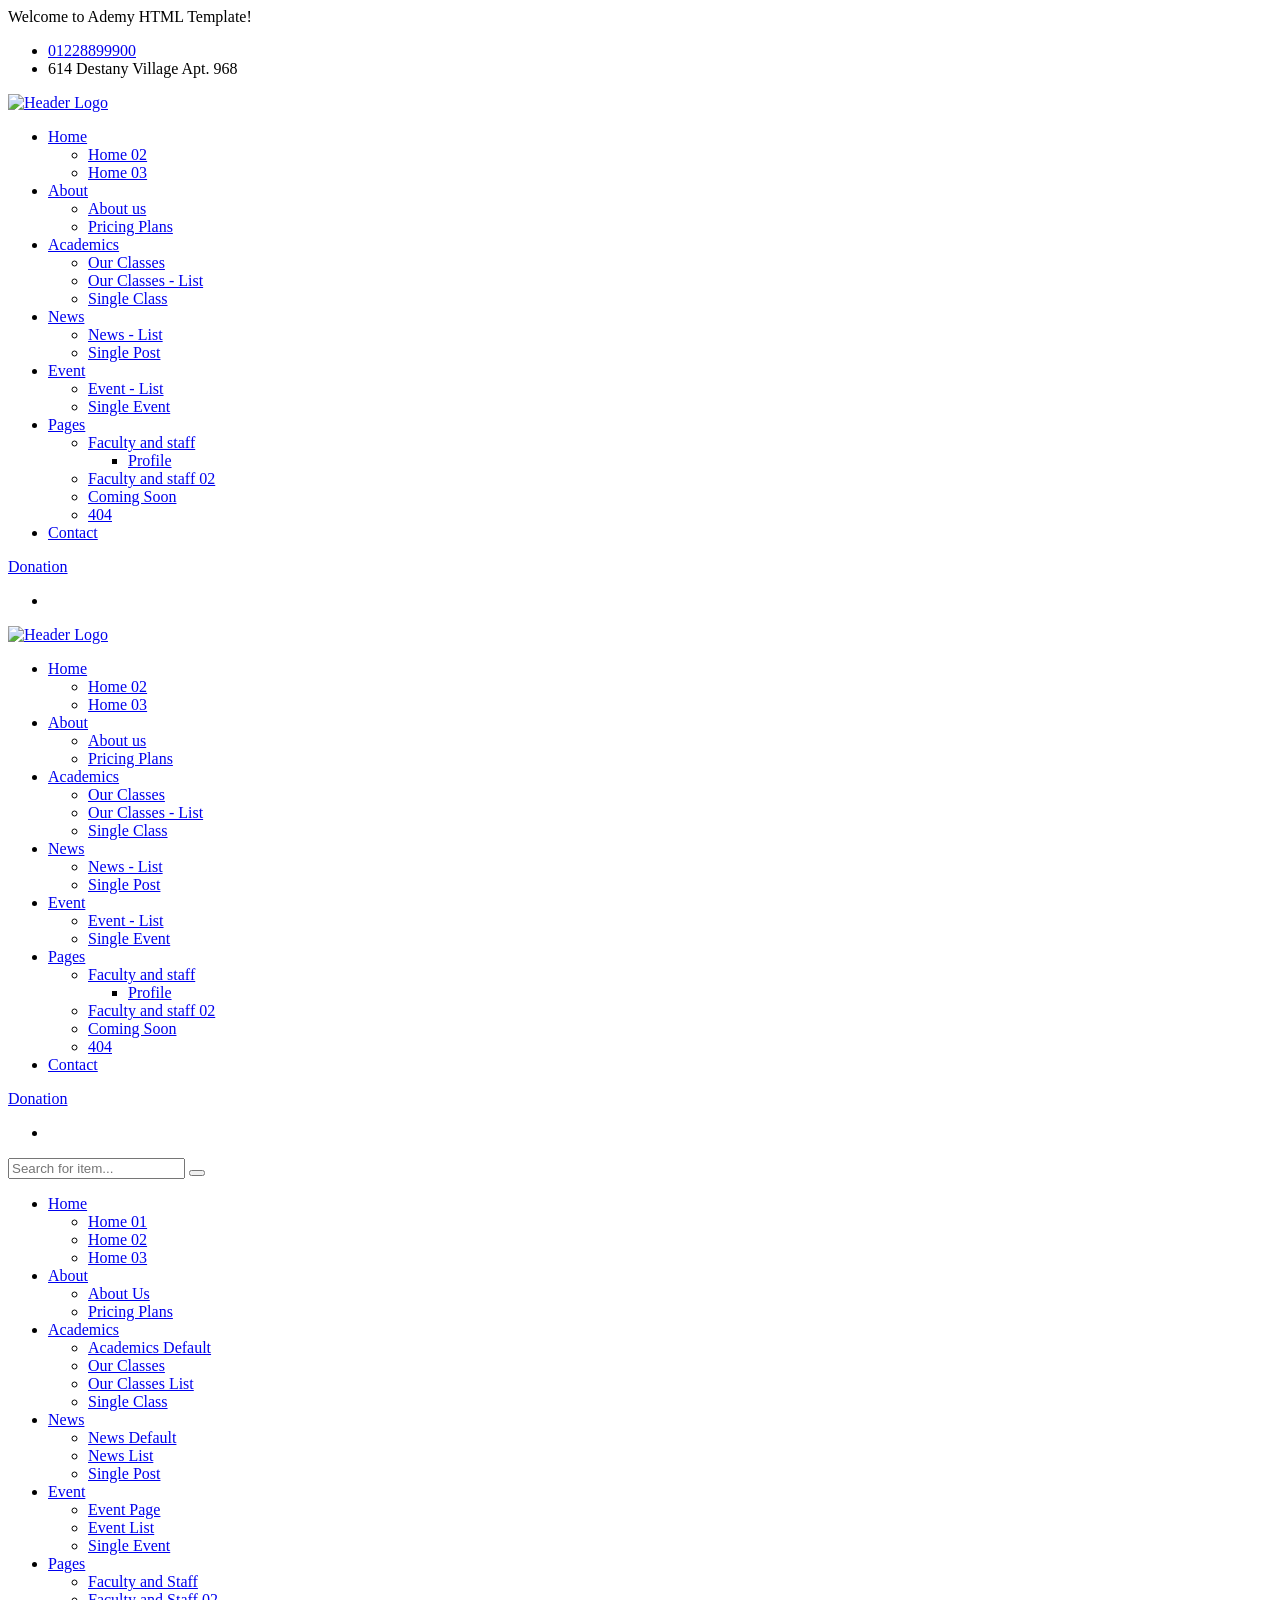
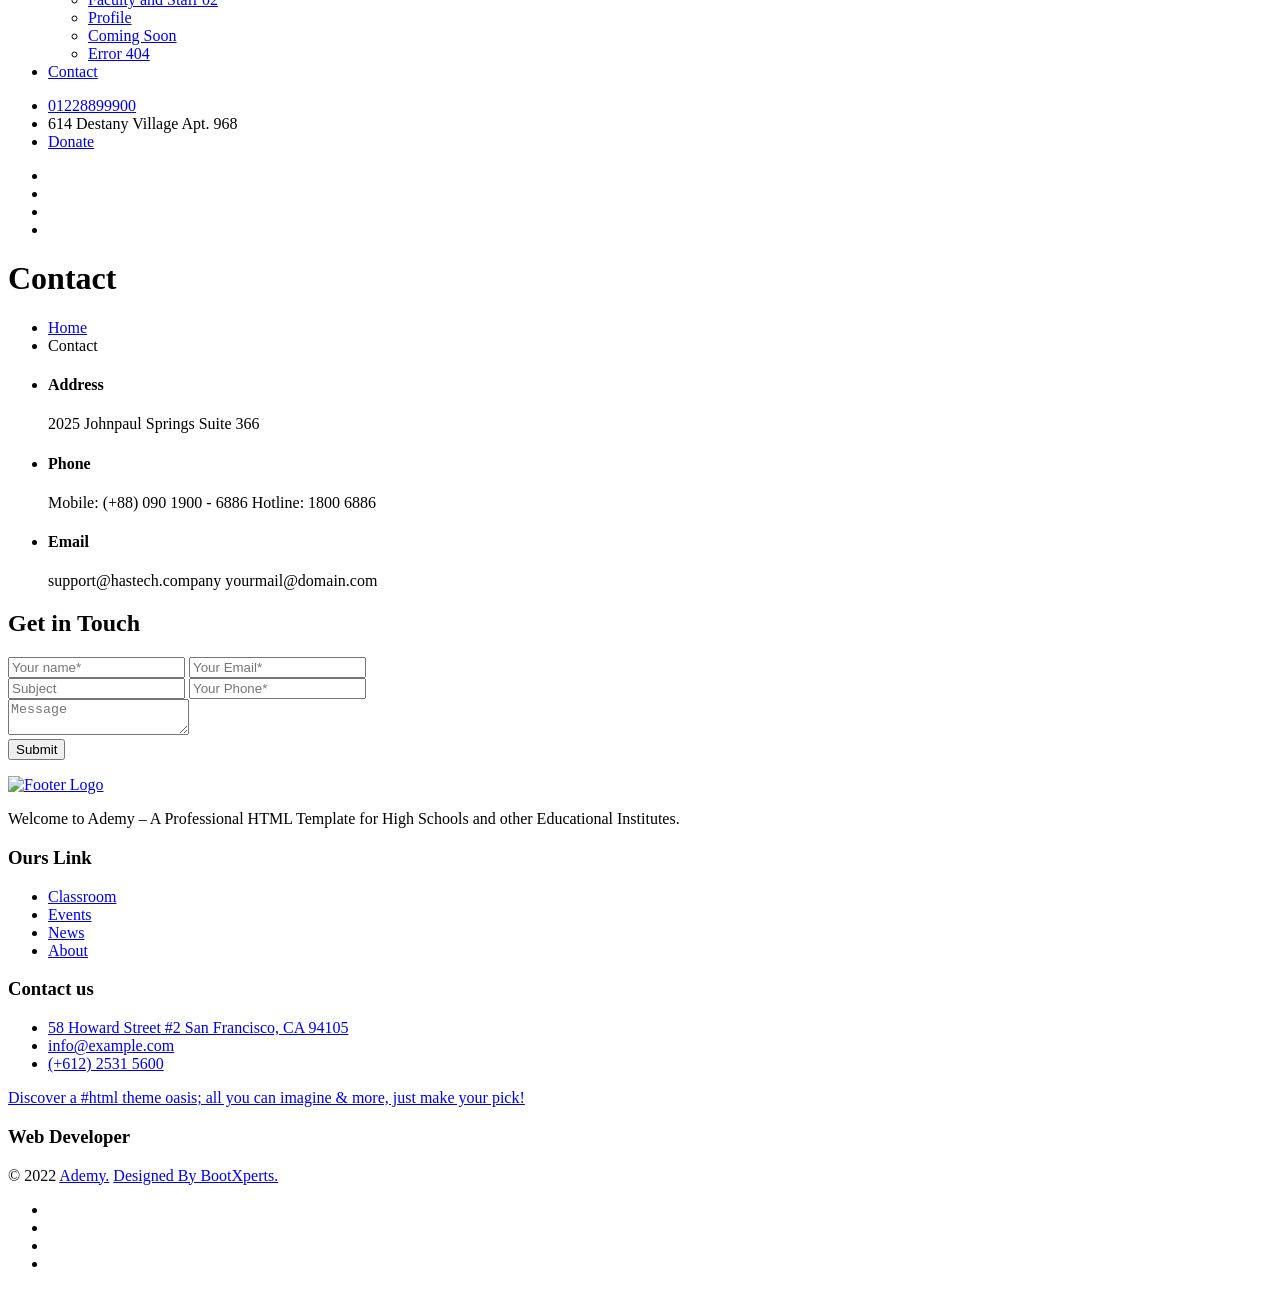
==== contact.html @ 4ee110e7 "Add files via upload" ====
<!doctype html>
<html class="no-js" lang="en">


<head>
    <meta charset="utf-8">
    <meta http-equiv="x-ua-compatible" content="ie=edge">
    <title>Contact Us - Ademy</title>
    <meta name="robots" content="noindex, follow" />
    <meta name="description" content="">
    <meta name="viewport" content="width=device-width, initial-scale=1, shrink-to-fit=no">
    <!-- Favicon -->
    <link rel="shortcut icon" type="image/x-icon" href="assets/images/favicon.png">

    <!-- CSS
	============================================ -->

    <!-- Bootstrap CSS -->
    <link rel="stylesheet" href="assets/css/bootstrap.min.css">
    <!-- Ionicons -->
    <link rel="stylesheet" href="assets/css/ion-fonts.css">
    <!-- Themify Icon -->
    <link rel="stylesheet" href="assets/css/themify-icons.css">
    <!-- Slick CSS -->
    <link rel="stylesheet" href="assets/css/slick.min.css">
    <!-- Animation -->
    <link rel="stylesheet" href="assets/css/animate.min.css">
    <!-- jQuery Ui -->
    <link rel="stylesheet" href="assets/css/jquery-ui.min.css">
    <!-- Nice Select -->
    <link rel="stylesheet" href="assets/css/nice-select.min.css">
    <!-- Animated Headlines -->
    <link rel="stylesheet" href="assets/css/animated-headlines.css">
    <!-- Magnific Popup -->
    <link rel="stylesheet" href="assets/css/magnific-popup.min.css">
    <!-- datetimepicker -->
    <link rel="stylesheet" href="assets/css/jquery.datetimepicker.min.css">

    <!-- Main Style CSS -->
    <link rel="stylesheet" href="assets/css/style.css">

</head>

<body class="template-color-1">

    <div class="main-wrapper">

        <!-- Begin Main Header Area Three -->
        <header class="main-header_area-3">
            <div class="header-top_area bg-denim_color d-none d-lg-block">
                <div class="container-fluid">
                    <div class="row align-items-center">
                        <div class="col-lg-4">
                            <div class="ht-left">
                                <span class="ht-intro font-italic">Welcome to Ademy HTML Template!</span>
                            </div>
                        </div>
                        <div class="col-lg-8">
                            <div class="ht-right without-donate">
                                <ul>
                                    <li class="contuct-number">
                                        <i class="ion-ios-telephone me-1"></i>
                                        <a href="tel://+01228899900">01228899900</a>
                                    </li>
                                    <li class="address">
                                        <i class="ion-ios-location me-1"></i>
                                        <span>614 Destany Village Apt. 968</span>
                                    </li>
                                </ul>
                            </div>
                        </div>
                    </div>
                </div>
            </div>
            <div class="main-header">
                <div class="container-fluid">
                    <div class="row">
                        <div class="col-lg-12">
                            <div class="main-header_nav row align-items-center">
                                <div class="col-xl-3 col-lg-2 col-6">
                                    <div class="header-logo">
                                        <a href="index.html">
                                            <img class="img-full" src="assets/images/logo/1.png" alt="Header Logo">
                                        </a>
                                    </div>
                                </div>
                                <div class="col-xl-6 col-lg-8 position-static d-none d-lg-block">
                                    <div class="main-menu_area">
                                        <nav class="main-nav d-flex justify-content-center">
                                            <ul>
                                                <li><a href="index.html">Home</a>
                                                    <ul class="ademy-dropdown">
                                                        <li>
                                                            <a href="index-2.html">
                                                                <i class="ion-chevron-right"></i>
                                                                Home 02
                                                            </a>
                                                        </li>
                                                        <li>
                                                            <a href="index-3.html">
                                                                <i class="ion-chevron-right"></i>
                                                                Home 03
                                                            </a>
                                                        </li>
                                                    </ul>
                                                </li>
                                                <li><a href="about-us.html">About</a>
                                                    <ul class="ademy-dropdown">
                                                        <li>
                                                            <a href="about-us.html">
                                                                <i class="ion-chevron-right"></i>
                                                                About us
                                                            </a>
                                                        </li>
                                                        <li>
                                                            <a href="pricing-plans.html">
                                                                <i class="ion-chevron-right"></i>
                                                                Pricing Plans
                                                            </a>
                                                        </li>
                                                    </ul>
                                                </li>
                                                <li><a href="academics.html">Academics</a>
                                                    <ul class="ademy-dropdown">
                                                        <li>
                                                            <a href="our-classes.html">
                                                                <i class="ion-chevron-right"></i>
                                                                Our Classes
                                                            </a>
                                                        </li>
                                                        <li>
                                                            <a href="our-classes-list.html">
                                                                <i class="ion-chevron-right"></i>
                                                                Our Classes - List
                                                            </a>
                                                        </li>
                                                        <li>
                                                            <a href="single-class.html">
                                                                <i class="ion-chevron-right"></i>
                                                                Single Class
                                                            </a>
                                                        </li>
                                                    </ul>
                                                </li>
                                                <li><a href="news.html">News</a>
                                                    <ul class="ademy-dropdown">
                                                        <li>
                                                            <a href="news-list.html">
                                                                <i class="ion-chevron-right"></i>
                                                                News - List
                                                            </a>
                                                        </li>
                                                        <li>
                                                            <a href="single-post.html">
                                                                <i class="ion-chevron-right"></i>
                                                                Single Post
                                                            </a>
                                                        </li>
                                                    </ul>
                                                </li>
                                                <li><a href="event-page.html">Event</a>
                                                    <ul class="ademy-dropdown">
                                                        <li>
                                                            <a href="event-list.html">
                                                                <i class="ion-chevron-right"></i>
                                                                Event - List
                                                            </a>
                                                        </li>
                                                        <li>
                                                            <a href="single-event.html">
                                                                <i class="ion-chevron-right"></i>
                                                                Single Event
                                                            </a>
                                                        </li>
                                                    </ul>
                                                </li>
                                                <li><a href="javascript:void(0)">Pages</a>
                                                    <ul class="ademy-dropdown">
                                                        <li class="submenu-holder">
                                                            <a href="faculty-and-staff.html">
                                                                <i class="ion-chevron-right"></i>
                                                                Faculty and staff
                                                                <span class="submenu-indicate ion-chevron-right"></span>
                                                            </a>
                                                            <ul class="ademy-dropdown ademy-submenu">
                                                                <li>
                                                                    <a href="profile.html">
                                                                        <i class="ion-chevron-right"></i>
                                                                        Profile
                                                                    </a>
                                                                </li>
                                                            </ul>
                                                        </li>
                                                        <li>
                                                            <a href="faculty-and-staff-2.html">
                                                                <i class="ion-chevron-right"></i>
                                                                Faculty and staff 02
                                                            </a>
                                                        </li>
                                                        <li>
                                                            <a href="coming-soon.html">
                                                                <i class="ion-chevron-right"></i>
                                                                Coming Soon
                                                            </a>
                                                        </li>
                                                        <li>
                                                            <a href="error-404.html">
                                                                <i class="ion-chevron-right"></i>
                                                                404
                                                            </a>
                                                        </li>
                                                    </ul>
                                                </li>
                                                <li><a href="contact.html">Contact</a>
                                                </li>
                                            </ul>
                                        </nav>
                                    </div>
                                </div>
                                <div class="col-xl-3 col-lg-2 d-none d-lg-block">
                                    <div class="header-right_area">
                                        <a href="javascript:void(0)" class="ademy-btn btn-transparent whisper-border with-border_radius text-uppercase">Donation
                                            <i class="ion-android-arrow-forward"></i>
                                        </a>
                                    </div>
                                </div>
                                <div class="col-6 d-block d-lg-none">
                                    <div class="header-right_area with-radius justify-content-end">
                                        <ul>
                                            <li class="mobile-menu_wrap">
                                                <a href="#mobileMenu" class="mobile-menu_btn toolbar-btn">
                                                    <i class="ion-navicon-round"></i>
                                                </a>
                                            </li>
                                        </ul>
                                    </div>
                                </div>
                            </div>
                        </div>
                    </div>
                </div>
            </div>
            <div class="main-header header-sticky">
                <div class="container">
                    <div class="row">
                        <div class="col-lg-12">
                            <div class="main-header_nav row align-items-center">
                                <div class="col-xl-3 col-lg-2 col-6">
                                    <div class="header-logo">
                                        <a href="index.html">
                                            <img class="img-full" src="assets/images/logo/1.png" alt="Header Logo">
                                        </a>
                                    </div>
                                </div>
                                <div class="col-xl-6 col-lg-8 position-static d-none d-lg-block">
                                    <div class="main-menu_area">
                                        <nav class="main-nav d-flex justify-content-center">
                                            <ul>
                                                <li><a href="index.html">Home</a>
                                                    <ul class="ademy-dropdown">
                                                        <li>
                                                            <a href="index-2.html">
                                                                <i class="ion-chevron-right"></i>
                                                                Home 02
                                                            </a>
                                                        </li>
                                                        <li>
                                                            <a href="index-3.html">
                                                                <i class="ion-chevron-right"></i>
                                                                Home 03
                                                            </a>
                                                        </li>
                                                    </ul>
                                                </li>
                                                <li><a href="about-us.html">About</a>
                                                    <ul class="ademy-dropdown">
                                                        <li>
                                                            <a href="about-us.html">
                                                                <i class="ion-chevron-right"></i>
                                                                About us
                                                            </a>
                                                        </li>
                                                        <li>
                                                            <a href="pricing-plans.html">
                                                                <i class="ion-chevron-right"></i>
                                                                Pricing Plans
                                                            </a>
                                                        </li>
                                                    </ul>
                                                </li>
                                                <li><a href="academics.html">Academics</a>
                                                    <ul class="ademy-dropdown">
                                                        <li>
                                                            <a href="our-classes.html">
                                                                <i class="ion-chevron-right"></i>
                                                                Our Classes
                                                            </a>
                                                        </li>
                                                        <li>
                                                            <a href="our-classes-list.html">
                                                                <i class="ion-chevron-right"></i>
                                                                Our Classes - List
                                                            </a>
                                                        </li>
                                                        <li>
                                                            <a href="single-class.html">
                                                                <i class="ion-chevron-right"></i>
                                                                Single Class
                                                            </a>
                                                        </li>
                                                    </ul>
                                                </li>
                                                <li><a href="news.html">News</a>
                                                    <ul class="ademy-dropdown">
                                                        <li>
                                                            <a href="news-list.html">
                                                                <i class="ion-chevron-right"></i>
                                                                News - List
                                                            </a>
                                                        </li>
                                                        <li>
                                                            <a href="single-post.html">
                                                                <i class="ion-chevron-right"></i>
                                                                Single Post
                                                            </a>
                                                        </li>
                                                    </ul>
                                                </li>
                                                <li><a href="event-page.html">Event</a>
                                                    <ul class="ademy-dropdown">
                                                        <li>
                                                            <a href="event-list.html">
                                                                <i class="ion-chevron-right"></i>
                                                                Event - List
                                                            </a>
                                                        </li>
                                                        <li>
                                                            <a href="single-event.html">
                                                                <i class="ion-chevron-right"></i>
                                                                Single Event
                                                            </a>
                                                        </li>
                                                    </ul>
                                                </li>
                                                <li><a href="javascript:void(0)">Pages</a>
                                                    <ul class="ademy-dropdown">
                                                        <li class="submenu-holder">
                                                            <a href="faculty-and-staff.html">
                                                                <i class="ion-chevron-right"></i>
                                                                Faculty and staff
                                                                <span class="submenu-indicate ion-chevron-right"></span>
                                                            </a>
                                                            <ul class="ademy-dropdown ademy-submenu">
                                                                <li>
                                                                    <a href="profile.html">
                                                                        <i class="ion-chevron-right"></i>
                                                                        Profile
                                                                    </a>
                                                                </li>
                                                            </ul>
                                                        </li>
                                                        <li>
                                                            <a href="faculty-and-staff-2.html">
                                                                <i class="ion-chevron-right"></i>
                                                                Faculty and staff 02
                                                            </a>
                                                        </li>
                                                        <li>
                                                            <a href="coming-soon.html">
                                                                <i class="ion-chevron-right"></i>
                                                                Coming Soon
                                                            </a>
                                                        </li>
                                                        <li>
                                                            <a href="error-404.html">
                                                                <i class="ion-chevron-right"></i>
                                                                404
                                                            </a>
                                                        </li>
                                                    </ul>
                                                </li>
                                                <li><a href="contact.html">Contact</a>
                                                </li>
                                            </ul>
                                        </nav>
                                    </div>
                                </div>
                                <div class="col-xl-3 col-lg-2 d-none d-lg-block">
                                    <div class="header-right_area">
                                        <a href="javascript:void(0)" class="ademy-btn btn-transparent whisper-border with-border_radius text-uppercase">Donation
                                            <i class="ion-android-arrow-forward"></i>
                                        </a>
                                    </div>
                                </div>
                                <div class="col-6 d-block d-lg-none">
                                    <div class="header-right_area with-radius justify-content-end">
                                        <ul>
                                            <li class="mobile-menu_wrap">
                                                <a href="#mobileMenu" class="mobile-menu_btn toolbar-btn">
                                                    <i class="ion-navicon-round"></i>
                                                </a>
                                            </li>
                                        </ul>
                                    </div>
                                </div>
                            </div>
                        </div>
                    </div>
                </div>
            </div>
            <div class="mobile-menu_wrapper" id="mobileMenu">
                <div class="offcanvas-menu-inner">
                    <div class="offcanvas-inner_search">
                        <form action="#" class="hm-searchbox">
                            <input type="text" placeholder="Search for item...">
                            <button class="search_btn" type="submit"><i class="ion-ios-search-strong"></i></button>
                        </form>
                    </div>
                    <a href="#" class="btn-close"><i class="ion-close-round"></i></a>
                    <div class="offcanvas-navigation_wrap">
                        <nav class="offcanvas-navigation">
                            <ul class="mobile-menu">
                                <li class="menu-item-has-children active"><a href="#"><span class="mm-text">Home <i
                                            class="ion-ios-arrow-down"></i></span></a>
                                    <ul class="sub-menu">
                                        <li>
                                            <a href="index.html">
                                                <span class="mm-text">Home 01</span>
                                            </a>
                                        </li>
                                        <li>
                                            <a href="index-2.html">
                                                <span class="mm-text">Home 02</span>
                                            </a>
                                        </li>
                                        <li>
                                            <a href="index-3.html">
                                                <span class="mm-text">Home 03</span>
                                            </a>
                                        </li>
                                    </ul>
                                </li>
                                <li class="menu-item-has-children">
                                    <a href="#">
                                        <span class="mm-text">About <i class="ion-ios-arrow-down"></i></span>
                                    </a>
                                    <ul class="sub-menu">
                                        <li>
                                            <a href="about-us.html">
                                                <span class="mm-text">About Us</span>
                                            </a>
                                        </li>
                                        <li>
                                            <a href="pricing-plans.html">
                                                <span class="mm-text">Pricing Plans</span>
                                            </a>
                                        </li>
                                    </ul>
                                </li>
                                <li class="menu-item-has-children">
                                    <a href="#">
                                        <span class="mm-text">Academics <i class="ion-ios-arrow-down"></i></span>
                                    </a>
                                    <ul class="sub-menu">
                                        <li>
                                            <a href="academics.html">
                                                <span class="mm-text">Academics Default</span>
                                            </a>
                                        </li>
                                        <li>
                                            <a href="our-classes.html">
                                                <span class="mm-text">Our Classes</span>
                                            </a>
                                        </li>
                                        <li>
                                            <a href="our-classes-list.html">
                                                <span class="mm-text">Our Classes List</span>
                                            </a>
                                        </li>
                                        <li>
                                            <a href="single-class.html">
                                                <span class="mm-text">Single Class</span>
                                            </a>
                                        </li>
                                    </ul>
                                </li>
                                <li class="menu-item-has-children">
                                    <a href="#">
                                        <span class="mm-text">News <i class="ion-ios-arrow-down"></i></span>
                                    </a>
                                    <ul class="sub-menu">
                                        <li>
                                            <a href="news.html">
                                                <span class="mm-text">News Default</span>
                                            </a>
                                        </li>
                                        <li>
                                            <a href="news-list.html">
                                                <span class="mm-text">News List</span>
                                            </a>
                                        </li>
                                        <li>
                                            <a href="single-post.html">
                                                <span class="mm-text">Single Post</span>
                                            </a>
                                        </li>
                                    </ul>
                                </li>
                                <li class="menu-item-has-children">
                                    <a href="#">
                                        <span class="mm-text">Event <i class="ion-ios-arrow-down"></i></span>
                                    </a>
                                    <ul class="sub-menu">
                                        <li>
                                            <a href="event-page.html">
                                                <span class="mm-text">Event Page</span>
                                            </a>
                                        </li>
                                        <li>
                                            <a href="event-list.html">
                                                <span class="mm-text">Event List</span>
                                            </a>
                                        </li>
                                        <li>
                                            <a href="single-event.html">
                                                <span class="mm-text">Single Event</span>
                                            </a>
                                        </li>
                                    </ul>
                                </li>
                                <li class="menu-item-has-children">
                                    <a href="#">
                                        <span class="mm-text">Pages <i class="ion-ios-arrow-down"></i></span>
                                    </a>
                                    <ul class="sub-menu">
                                        <li>
                                            <a href="faculty-and-staff.html">
                                                <span class="mm-text">Faculty and Staff</span>
                                            </a>
                                        </li>
                                        <li>
                                            <a href="faculty-and-staff-2.html">
                                                <span class="mm-text">Faculty and Staff 02</span>
                                            </a>
                                        </li>
                                        <li>
                                            <a href="profile.html">
                                                <span class="mm-text">Profile</span>
                                            </a>
                                        </li>
                                        <li>
                                            <a href="coming-soon.html">
                                                <span class="mm-text">Coming Soon</span>
                                            </a>
                                        </li>
                                        <li>
                                            <a href="error-404.html">
                                                <span class="mm-text">Error 404</span>
                                            </a>
                                        </li>
                                    </ul>
                                </li>
                                <li>
                                    <a href="contact.html">
                                        <span class="mm-text">Contact</span>
                                    </a>
                                </li>
                            </ul>
                        </nav>
                        <nav class="offcanvas-navigation-2">
                            <div class="ht-right inner-header_info">
                                <ul>
                                    <li class="contuct-number">
                                        <i class="ion-ios-telephone me-1"></i>
                                        <a href="tel://+01228899900">01228899900</a>
                                    </li>
                                    <li class="address">
                                        <i class="ion-ios-location me-1"></i>
                                        <span>614 Destany Village Apt. 968</span>
                                    </li>
                                    <li class="donate">
                                        <a class="ademy-btn atlantis-color_btn" href="javascript:void(0)">Donate</a>
                                    </li>
                                </ul>
                            </div>
                            <div class="header-right_area inner-social_link justify-content-start">
                                <ul class="social-link">
                                    <li class="facebook">
                                        <a href="https://www.facebook.com/" data-bs-toggle="tooltip" target="_blank" title="Facebook">
                                            <i class="ion-social-facebook"></i>
                                        </a>
                                    </li>
                                    <li class="twitter">
                                        <a href="https://twitter.com/" data-bs-toggle="tooltip" target="_blank" title="Twitter">
                                            <i class="ion-social-twitter"></i>
                                        </a>
                                    </li>
                                    <li class="youtube">
                                        <a href="https://www.youtube.com/" data-bs-toggle="tooltip" target="_blank" title="Youtube">
                                            <i class="ion-social-youtube"></i>
                                        </a>
                                    </li>
                                    <li class="skype">
                                        <a href="https://skype.com/" data-bs-toggle="tooltip" target="_blank" title="Skype">
                                            <i class="ion-social-skype"></i>
                                        </a>
                                    </li>
                                </ul>
                            </div>
                        </nav>
                    </div>
                </div>
            </div>
            <div class="global-overlay"></div>
        </header>
        <!-- Main Header Area Three End Here -->

        <!-- Begin Ademy's Breadcrumb Area -->
        <div class="breadcrumb-area">
            <div class="container-fluid h-100">
                <div class="breadcrumb-content h-100">
                    <h1 class="text-capitalize mb-0">Contact</h1>
                    <ul>
                        <li><a class="text-capitalize" href="index.html">Home</a></li>
                        <li class="active text-capitalize">Contact</li>
                    </ul>
                </div>
            </div>
        </div>
        <!-- Ademy's Breadcrumb Area End Here -->

        <!-- Begin Main Content Area -->
        <main class="main-content">
            <!-- Begin Contact Area -->
            <div class="contact-area">
                <div class="container">
                    <div class="row">
                        <div class="col-lg-4">
                            <div class="contact-info">
                                <ul>
                                    <li>
                                        <h4 class="heading text-uppercase mb-0"><i class="ti-map-alt"></i>Address</h4>
                                        <span class="short-desc">2025 Johnpaul Springs Suite 366</span>
                                    </li>
                                    <li>
                                        <h4 class="heading text-uppercase mb-0"><i class="ti-mobile"></i>Phone</h4>
                                        <span class="short-desc">Mobile: (+88) 090 1900 - 6886</span>
                                        <span class="short-desc">Hotline: 1800 6886</span>
                                    </li>
                                    <li>
                                        <h4 class="heading text-uppercase mb-0"><i class="ti-comment-alt"></i>Email</h4>
                                        <span class="short-desc">support@hastech.company</span>
                                        <span class="short-desc">yourmail@domain.com</span>
                                    </li>
                                </ul>
                            </div>
                        </div>
                        <div class="col-lg-8">
                            <div class="feedback-area contact-form_area">
                                <h2 class="heading mb-0">Get in Touch</h2>
                                <form id="contact-form" class="feedback-form" action="https://whizthemes.com/mail-php/mamunur/ademy/ademy.php">
                                    <div class="feedback-post_box">
                                        <div class="form-group group-input mb-0">
                                            <input class="input-field me-4" type="text" name="con_name" id="con_name" placeholder="Your name*" required>
                                            <input class="input-field" type="email" name="con_email" id="con_email" placeholder="Your Email*" required>
                                        </div>
                                        <div class="form-group group-input mb-0">
                                            <input class="input-field me-4" type="text" name="con_subject" id="con_subject" placeholder="Subject" required>
                                            <input class="input-field" type="number" name="con_number" id="con_number" placeholder="Your Phone*" required>
                                        </div>
                                        <div class="form-group mb-0">
                                            <textarea class="textarea-field" name="con_message" id="con_message" placeholder="Message"></textarea>
                                        </div>
                                        <div class="form-group mb-0">
                                            <button type="submit" value="submit" id="submit" class="ademy-btn denim-color_btn with-border_radius" name="submit">Submit
                                                <i class="ion-android-arrow-forward"></i>
                                            </button>
                                        </div>
                                    </div>
                                    <p class="form-message"></p>
                                </form>
                            </div>
                        </div>
                    </div>
                </div>
            </div>
            <!-- Contact Area End Here -->
        </main>
        <!-- Main Content Area End Here -->

        <!-- Begin Footer Area -->
        <div class="footer-area bg-smoke_color">
            <div class="footer-top_area">
                <div class="container">
                    <div class="row">
                        <div class="col-lg-12">
                            <div class="row footer-widgets_wrap">
                                <div class="col-lg-4 col-md-6">
                                    <div class="footer-widgets_area">
                                        <div class="logo">
                                            <a href="index.html">
                                                <img src="assets/images/logo/1.png" alt="Footer Logo">
                                            </a>
                                        </div>
                                        <p class="short-desc mb-0">
                                            Welcome to Ademy – A Professional HTML Template for High Schools and other Educational Institutes.
                                        </p>
                                    </div>
                                </div>
                                <div class="col-lg-2 col-md-6">
                                    <div class="footer-widgets_area">
                                        <h3 class="widgets-heading mb-0">Ours Link</h3>
                                        <div class="footer-widgets">
                                            <ul>
                                                <li>
                                                    <a href="javascript:void(0)">Classroom</a>
                                                </li>
                                                <li>
                                                    <a href="javascript:void(0)">Events</a>
                                                </li>
                                                <li>
                                                    <a href="javascript:void(0)">News</a>
                                                </li>
                                                <li>
                                                    <a href="javascript:void(0)">About</a>
                                                </li>
                                            </ul>
                                        </div>
                                    </div>
                                </div>
                                <div class="col-lg-3 col-md-6">
                                    <div class="footer-widgets_area p-md-0">
                                        <h3 class="widgets-heading mb-0">Contact us</h3>
                                        <div class="footer-widgets">
                                            <ul>
                                                <li>
                                                    <a href="javascript:void(0)"><span>58 Howard Street #2 San Francisco, CA 94105</span></a>
                                                </li>
                                                <li>
                                                    <a href="javascript:void(0)"><span class="text-lowercase">info@example.com</span></a>
                                                </li>
                                                <li>
                                                    <a href="javascript:void(0)"><span>(+612) 2531 5600</span></a>
                                                </li>
                                            </ul>
                                        </div>
                                    </div>
                                </div>
                                <div class="col-lg-3 col-md-6">
                                    <div class="footer-widgets_area latest-tweets_widget p-md-0">
                                        <div class="tweets-widget">
                                            <a href="javascript:void(0)">
                                                Discover a <span>#html</span> theme oasis; all you can imagine & more, just make your pick!
                                            </a>
                                        </div>
                                        <h3 class="title mb-0"><i class="ion-social-twitter"></i> Web Developer</h3>
                                    </div>
                                </div>
                            </div>
                        </div>
                    </div>
                </div>
            </div>
            <div class="footer-bottom_area">
                <div class="container">
                    <div class="footer-bottom_nav">
                        <div class="row">
                            <div class="col-lg-7 col-sm-6">
                                <div class="copyright">
                                    <span>&copy; 2022
                                    <a href="index.html">Ademy.</a>
                                    <a href="https://themeforest.net/user/bootxperts/portfolio" target="_blank">Designed By BootXperts.</a>
                                </span>
                                </div>
                            </div>
                            <div class="col-lg-5 col-sm-6">
                                <div class="footer-right_area">
                                    <ul class="social-link">
                                        <li class="facebook">
                                            <a href="https://www.facebook.com/" data-bs-toggle="tooltip" target="_blank" title="Facebook">
                                                <i class="ion-social-facebook"></i>
                                            </a>
                                        </li>
                                        <li class="twitter">
                                            <a href="https://twitter.com/" data-bs-toggle="tooltip" target="_blank" title="Twitter">
                                                <i class="ion-social-twitter"></i>
                                            </a>
                                        </li>
                                        <li class="youtube">
                                            <a href="https://www.youtube.com/" data-bs-toggle="tooltip" target="_blank" title="Youtube">
                                                <i class="ion-social-youtube"></i>
                                            </a>
                                        </li>
                                        <li class="skype">
                                            <a href="https://skype.com/" data-bs-toggle="tooltip" target="_blank" title="Skype">
                                                <i class="ion-social-skype"></i>
                                            </a>
                                        </li>
                                    </ul>
                                </div>
                            </div>
                        </div>
                    </div>
                </div>
            </div>
        </div>
        <!-- Footer Area End Here -->

        <!-- Scroll To Top Start -->
        <a class="scroll-to-top" href="#"><i class="ion-chevron-up"></i></a>
        <!-- Scroll To Top End -->

    </div>

    <!-- JS
============================================ -->

    <!-- jQuery JS -->
    <script src="assets/js/vendor/jquery-3.6.0.min.js"></script>
    <!-- jQuery Migrate JS -->
    <script src="assets/js/vendor/jquery-migrate-3.3.2.min.js"></script>
    <!-- Modernizer JS -->
    <script src="assets/js/vendor/modernizr-3.11.2.min.js"></script>
    <!-- Bootstrap JS -->
    <script src="assets/js/vendor/bootstrap.bundle.min.js"></script>

    <!-- Slick Slider JS -->
    <script src="assets/js/plugins/slick.min.js"></script>
    <!-- Counterup JS -->
    <script src="assets/js/plugins/jquery.counterup.min.js"></script>
    <!-- Nice Select JS -->
    <script src="assets/js/plugins/jquery.nice-select.min.js"></script>
    <!-- Jquery-ui JS -->
    <script src="assets/js/plugins/jquery-ui.min.js"></script>
    <script src="assets/js/plugins/jquery.ui.touch-punch.min.js"></script>
    <!-- Waypoints JS -->
    <script src="assets/js/plugins/waypoints.min.js"></script>
    <!-- Wow JS -->
    <script src="assets/js/plugins/wow.min.js"></script>
    <!-- Animated Headlines JS -->
    <script src="assets/js/plugins/animated-headlines.js"></script>
    <!-- Magnific Popup JS -->
    <script src="assets/js/plugins/jquery.magnific-popup.min.js"></script>
    <!-- datetimepicker JS -->
    <script src="assets/js/plugins/jquery.datetimepicker.full.min.js"></script>

    <!-- Main JS -->
    <script src="assets/js/main.js"></script>
    <!-- Begin Ademy's Google Map Area -->
    <script src="https://maps.google.com/maps/api/js?sensor=false&amp;libraries=geometry&amp;v=3.22&amp;key=AIzaSyChs2QWiAhnzz0a4OEhzqCXwx_qA9ST_lE"></script>

    <script>
        // When the window has finished loading create our google map below
        google.maps.event.addDomListener(window, 'load', init);

        function init() {
            // Basic options for a simple Google Map
            // For more options see: https://developers.google.com/maps/documentation/javascript/reference#MapOptions
            var mapOptions = {
                // How zoomed in you want the map to start at (always required)
                zoom: 12,
                scrollwheel: false,
                // The latitude and longitude to center the map (always required)
                center: new google.maps.LatLng(40.740610, -73.935242), // New York
                // How you would like to style the map.
                // This is where you would paste any style found on
                styles: [{
                        "featureType": "water",
                        "elementType": "geometry",
                        "stylers": [{
                                "color": "#e9e9e9"
                            },
                            {
                                "lightness": 17
                            }
                        ]
                    },
                    {
                        "featureType": "landscape",
                        "elementType": "geometry",
                        "stylers": [{
                                "color": "#f5f5f5"
                            },
                            {
                                "lightness": 20
                            }
                        ]
                    },
                    {
                        "featureType": "road.highway",
                        "elementType": "geometry.fill",
                        "stylers": [{
                                "color": "#ffffff"
                            },
                            {
                                "lightness": 17
                            }
                        ]
                    },
                    {
                        "featureType": "road.highway",
                        "elementType": "geometry.stroke",
                        "stylers": [{
                                "color": "#ffffff"
                            },
                            {
                                "lightness": 29
                            },
                            {
                                "weight": 0.2
                            }
                        ]
                    },
                    {
                        "featureType": "road.arterial",
                        "elementType": "geometry",
                        "stylers": [{
                                "color": "#ffffff"
                            },
                            {
                                "lightness": 18
                            }
                        ]
                    },
                    {
                        "featureType": "road.local",
                        "elementType": "geometry",
                        "stylers": [{
                                "color": "#ffffff"
                            },
                            {
                                "lightness": 16
                            }
                        ]
                    },
                    {
                        "featureType": "poi",
                        "elementType": "geometry",
                        "stylers": [{
                                "color": "#f5f5f5"
                            },
                            {
                                "lightness": 21
                            }
                        ]
                    },
                    {
                        "featureType": "poi.park",
                        "elementType": "geometry",
                        "stylers": [{
                                "color": "#dedede"
                            },
                            {
                                "lightness": 21
                            }
                        ]
                    },
                    {
                        "elementType": "labels.text.stroke",
                        "stylers": [{
                                "visibility": "on"
                            },
                            {
                                "color": "#ffffff"
                            },
                            {
                                "lightness": 16
                            }
                        ]
                    },
                    {
                        "elementType": "labels.text.fill",
                        "stylers": [{
                                "saturation": 36
                            },
                            {
                                "color": "#333333"
                            },
                            {
                                "lightness": 40
                            }
                        ]
                    },
                    {
                        "elementType": "labels.icon",
                        "stylers": [{
                            "visibility": "off"
                        }]
                    },
                    {
                        "featureType": "transit",
                        "elementType": "geometry",
                        "stylers": [{
                                "color": "#f2f2f2"
                            },
                            {
                                "lightness": 19
                            }
                        ]
                    },
                    {
                        "featureType": "administrative",
                        "elementType": "geometry.fill",
                        "stylers": [{
                                "color": "#fefefe"
                            },
                            {
                                "lightness": 20
                            }
                        ]
                    },
                    {
                        "featureType": "administrative",
                        "elementType": "geometry.stroke",
                        "stylers": [{
                                "color": "#fefefe"
                            },
                            {
                                "lightness": 17
                            },
                            {
                                "weight": 1.2
                            }
                        ]
                    }
                ]
            };
            // Get the HTML DOM element that will contain your map
            // We are using a div with id="map" seen below in the <body>
            var mapElement = document.getElementById('google-map');
            // Create the Google Map using our element and options defined above
            var map = new google.maps.Map(mapElement, mapOptions);
            // Let's also add a marker while we're at it
            var marker = new google.maps.Marker({
                position: new google.maps.LatLng(40.740610, -73.935242),
                map: map,
                title: 'Ademy',
                animation: google.maps.Animation.BOUNCE
            });
        }
    </script>
    <!-- Ademy's Google Map Area End Here -->

</body>

</html>
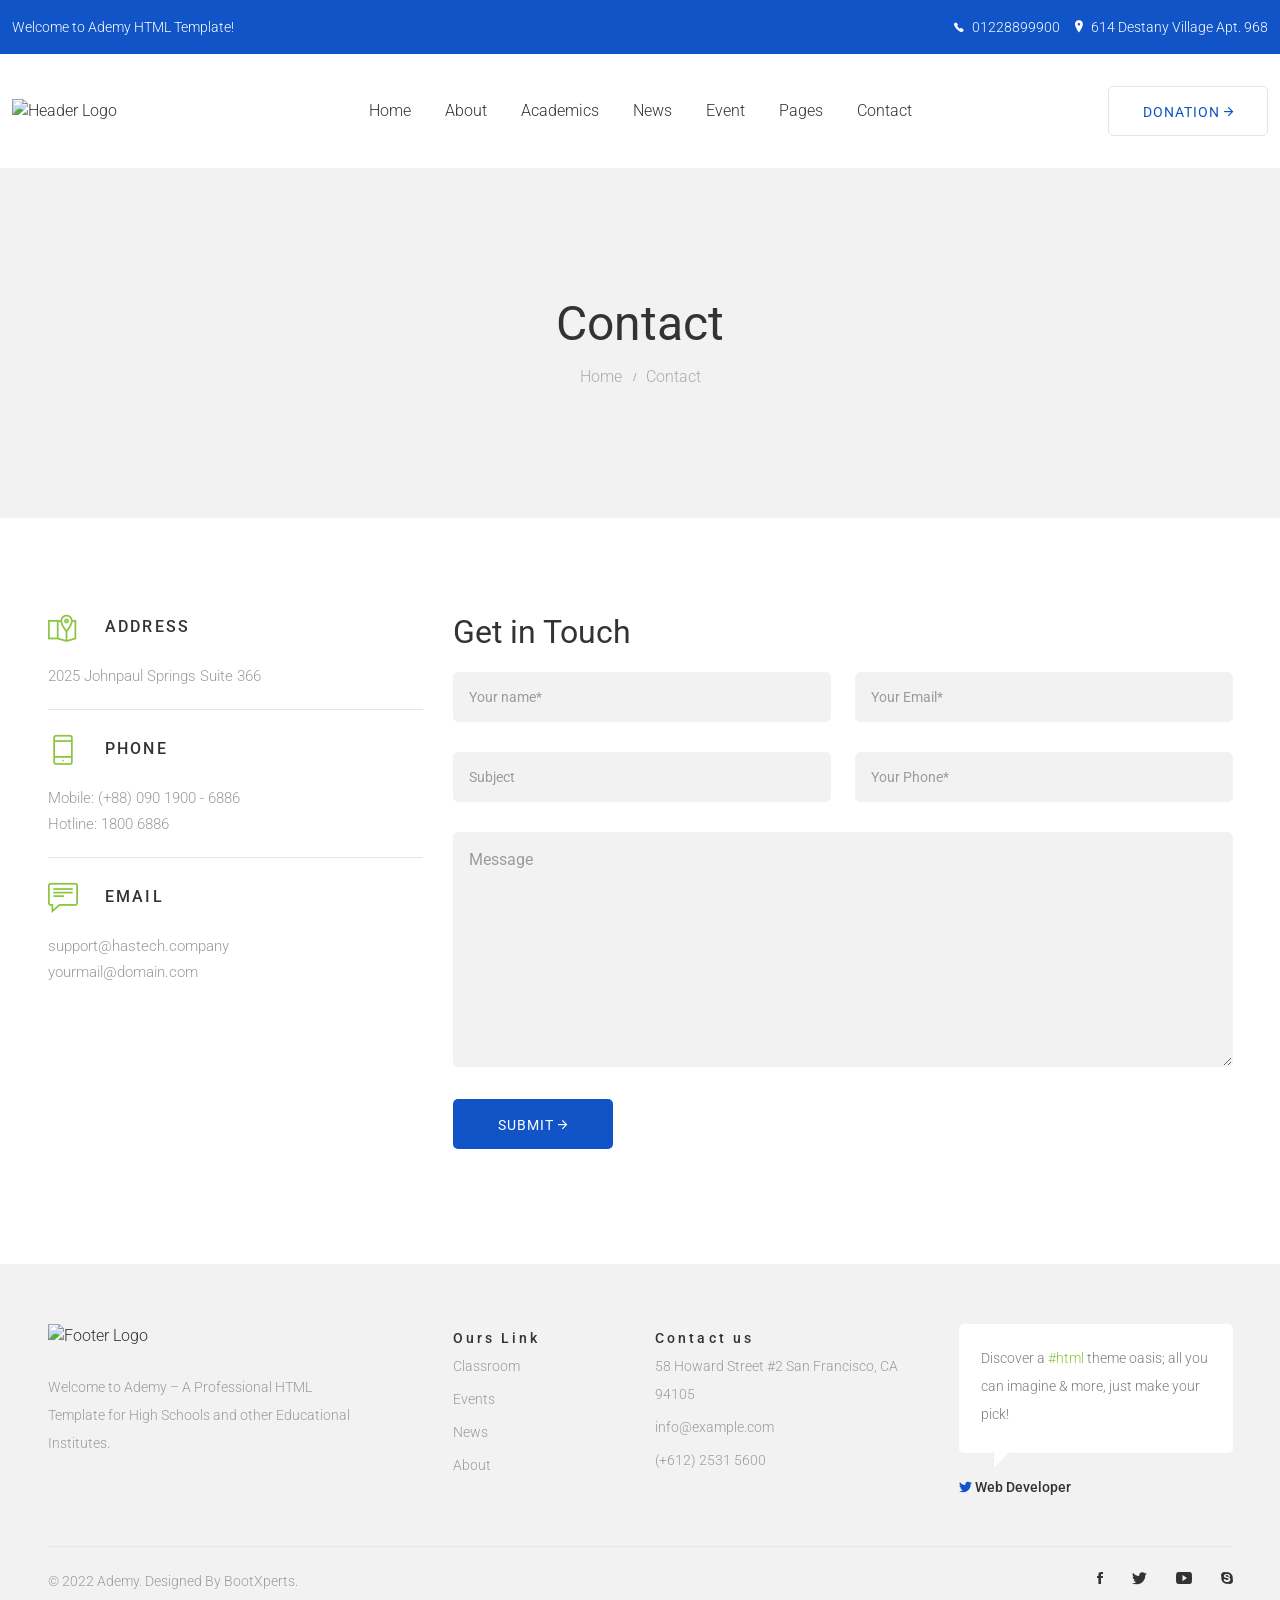
==== commit e9131eee: "Update contact.html" ====
--- a/contact.html
+++ b/contact.html
@@ -847,7 +847,7 @@
     <!-- Main JS -->
     <script src="assets/js/main.js"></script>
     <!-- Begin Ademy's Google Map Area -->
-    <script src="https://maps.google.com/maps/api/js?sensor=false&amp;libraries=geometry&amp;v=3.22&amp;key=AIzaSyChs2QWiAhnzz0a4OEhzqCXwx_qA9ST_lE"></script>
+    <!-- <script src="https://maps.google.com/maps/api/js?sensor=false&amp;libraries=geometry&amp;v=3.22&amp;key=AIzaSyChs2QWiAhnzz0a4OEhzqCXwx_qA9ST_lE"></script> -->
 
     <script>
         // When the window has finished loading create our google map below
@@ -1043,4 +1043,4 @@
 
 </body>
 
-</html>+</html>
--- a/assets/css/animated-headlines.css
+++ b/assets/css/animated-headlines.css
@@ -0,0 +1,1183 @@
+/* -------------------------------- 
+
+Primary style
+
+-------------------------------- */
+
+.cd-words-wrapper {
+  display: inline-block;
+  position: relative;
+  text-align: left;
+}
+.cd-words-wrapper b {
+  display: inline-block;
+  position: absolute;
+  white-space: nowrap;
+  left: 0;
+  top: 0;
+}
+.cd-words-wrapper b.is-visible {
+  position: relative;
+}
+.no-js .cd-words-wrapper b {
+  opacity: 0;
+}
+.no-js .cd-words-wrapper b.is-visible {
+  opacity: 1;
+}
+
+/* -------------------------------- 
+
+xrotate-1 
+
+-------------------------------- */
+.cd-headline.rotate-1 .cd-words-wrapper {
+  -webkit-perspective: 300px;
+  -moz-perspective: 300px;
+  perspective: 300px;
+}
+.cd-headline.rotate-1 b {
+  opacity: 0;
+  -webkit-transform-origin: 50% 100%;
+  -moz-transform-origin: 50% 100%;
+  -ms-transform-origin: 50% 100%;
+  -o-transform-origin: 50% 100%;
+  transform-origin: 50% 100%;
+  -webkit-transform: rotateX(180deg);
+  -moz-transform: rotateX(180deg);
+  -ms-transform: rotateX(180deg);
+  -o-transform: rotateX(180deg);
+  transform: rotateX(180deg);
+}
+.cd-headline.rotate-1 b.is-visible {
+  opacity: 1;
+  -webkit-transform: rotateX(0deg);
+  -moz-transform: rotateX(0deg);
+  -ms-transform: rotateX(0deg);
+  -o-transform: rotateX(0deg);
+  transform: rotateX(0deg);
+  -webkit-animation: cd-rotate-1-in 1.2s;
+  -moz-animation: cd-rotate-1-in 1.2s;
+  animation: cd-rotate-1-in 1.2s;
+}
+.cd-headline.rotate-1 b.is-hidden {
+  -webkit-transform: rotateX(180deg);
+  -moz-transform: rotateX(180deg);
+  -ms-transform: rotateX(180deg);
+  -o-transform: rotateX(180deg);
+  transform: rotateX(180deg);
+  -webkit-animation: cd-rotate-1-out 1.2s;
+  -moz-animation: cd-rotate-1-out 1.2s;
+  animation: cd-rotate-1-out 1.2s;
+}
+
+@-webkit-keyframes cd-rotate-1-in {
+  0% {
+    -webkit-transform: rotateX(180deg);
+    opacity: 0;
+  }
+  35% {
+    -webkit-transform: rotateX(120deg);
+    opacity: 0;
+  }
+  65% {
+    opacity: 0;
+  }
+  100% {
+    -webkit-transform: rotateX(360deg);
+    opacity: 1;
+  }
+}
+@-moz-keyframes cd-rotate-1-in {
+  0% {
+    -moz-transform: rotateX(180deg);
+    opacity: 0;
+  }
+  35% {
+    -moz-transform: rotateX(120deg);
+    opacity: 0;
+  }
+  65% {
+    opacity: 0;
+  }
+  100% {
+    -moz-transform: rotateX(360deg);
+    opacity: 1;
+  }
+}
+@keyframes cd-rotate-1-in {
+  0% {
+    -webkit-transform: rotateX(180deg);
+    -moz-transform: rotateX(180deg);
+    -ms-transform: rotateX(180deg);
+    -o-transform: rotateX(180deg);
+    transform: rotateX(180deg);
+    opacity: 0;
+  }
+  35% {
+    -webkit-transform: rotateX(120deg);
+    -moz-transform: rotateX(120deg);
+    -ms-transform: rotateX(120deg);
+    -o-transform: rotateX(120deg);
+    transform: rotateX(120deg);
+    opacity: 0;
+  }
+  65% {
+    opacity: 0;
+  }
+  100% {
+    -webkit-transform: rotateX(360deg);
+    -moz-transform: rotateX(360deg);
+    -ms-transform: rotateX(360deg);
+    -o-transform: rotateX(360deg);
+    transform: rotateX(360deg);
+    opacity: 1;
+  }
+}
+@-webkit-keyframes cd-rotate-1-out {
+  0% {
+    -webkit-transform: rotateX(0deg);
+    opacity: 1;
+  }
+  35% {
+    -webkit-transform: rotateX(-40deg);
+    opacity: 1;
+  }
+  65% {
+    opacity: 0;
+  }
+  100% {
+    -webkit-transform: rotateX(180deg);
+    opacity: 0;
+  }
+}
+@-moz-keyframes cd-rotate-1-out {
+  0% {
+    -moz-transform: rotateX(0deg);
+    opacity: 1;
+  }
+  35% {
+    -moz-transform: rotateX(-40deg);
+    opacity: 1;
+  }
+  65% {
+    opacity: 0;
+  }
+  100% {
+    -moz-transform: rotateX(180deg);
+    opacity: 0;
+  }
+}
+@keyframes cd-rotate-1-out {
+  0% {
+    -webkit-transform: rotateX(0deg);
+    -moz-transform: rotateX(0deg);
+    -ms-transform: rotateX(0deg);
+    -o-transform: rotateX(0deg);
+    transform: rotateX(0deg);
+    opacity: 1;
+  }
+  35% {
+    -webkit-transform: rotateX(-40deg);
+    -moz-transform: rotateX(-40deg);
+    -ms-transform: rotateX(-40deg);
+    -o-transform: rotateX(-40deg);
+    transform: rotateX(-40deg);
+    opacity: 1;
+  }
+  65% {
+    opacity: 0;
+  }
+  100% {
+    -webkit-transform: rotateX(180deg);
+    -moz-transform: rotateX(180deg);
+    -ms-transform: rotateX(180deg);
+    -o-transform: rotateX(180deg);
+    transform: rotateX(180deg);
+    opacity: 0;
+  }
+}
+/* -------------------------------- 
+
+xtype 
+
+-------------------------------- */
+.cd-headline.type .cd-words-wrapper {
+  vertical-align: top;
+  overflow: hidden;
+}
+.cd-headline.type .cd-words-wrapper::after {
+  /* vertical bar */
+  content: '';
+  position: absolute;
+  right: 0;
+  top: 50%;
+  bottom: auto;
+  -webkit-transform: translateY(-50%);
+  -moz-transform: translateY(-50%);
+  -ms-transform: translateY(-50%);
+  -o-transform: translateY(-50%);
+  transform: translateY(-50%);
+  height: 90%;
+  width: 1px;
+  background-color: #aebcb9;
+}
+.cd-headline.type .cd-words-wrapper.waiting::after {
+  -webkit-animation: cd-pulse 1s infinite;
+  -moz-animation: cd-pulse 1s infinite;
+  animation: cd-pulse 1s infinite;
+}
+.cd-headline.type .cd-words-wrapper.selected {
+  background-color: #aebcb9;
+}
+.cd-headline.type .cd-words-wrapper.selected::after {
+  visibility: hidden;
+}
+.cd-headline.type .cd-words-wrapper.selected b {
+  color: #0d0d0d;
+}
+.cd-headline.type b {
+  visibility: hidden;
+}
+.cd-headline.type b.is-visible {
+  visibility: visible;
+}
+.cd-headline.type i {
+  position: absolute;
+  visibility: hidden;
+}
+.cd-headline.type i.in {
+  position: relative;
+  visibility: visible;
+}
+
+@-webkit-keyframes cd-pulse {
+  0% {
+    -webkit-transform: translateY(-50%) scale(1);
+    opacity: 1;
+  }
+  40% {
+    -webkit-transform: translateY(-50%) scale(0.9);
+    opacity: 0;
+  }
+  100% {
+    -webkit-transform: translateY(-50%) scale(0);
+    opacity: 0;
+  }
+}
+@-moz-keyframes cd-pulse {
+  0% {
+    -moz-transform: translateY(-50%) scale(1);
+    opacity: 1;
+  }
+  40% {
+    -moz-transform: translateY(-50%) scale(0.9);
+    opacity: 0;
+  }
+  100% {
+    -moz-transform: translateY(-50%) scale(0);
+    opacity: 0;
+  }
+}
+@keyframes cd-pulse {
+  0% {
+    -webkit-transform: translateY(-50%) scale(1);
+    -moz-transform: translateY(-50%) scale(1);
+    -ms-transform: translateY(-50%) scale(1);
+    -o-transform: translateY(-50%) scale(1);
+    transform: translateY(-50%) scale(1);
+    opacity: 1;
+  }
+  40% {
+    -webkit-transform: translateY(-50%) scale(0.9);
+    -moz-transform: translateY(-50%) scale(0.9);
+    -ms-transform: translateY(-50%) scale(0.9);
+    -o-transform: translateY(-50%) scale(0.9);
+    transform: translateY(-50%) scale(0.9);
+    opacity: 0;
+  }
+  100% {
+    -webkit-transform: translateY(-50%) scale(0);
+    -moz-transform: translateY(-50%) scale(0);
+    -ms-transform: translateY(-50%) scale(0);
+    -o-transform: translateY(-50%) scale(0);
+    transform: translateY(-50%) scale(0);
+    opacity: 0;
+  }
+}
+/* -------------------------------- 
+
+xrotate-2 
+
+-------------------------------- */
+.cd-headline.rotate-2 .cd-words-wrapper {
+  -webkit-perspective: 300px;
+  -moz-perspective: 300px;
+  perspective: 300px;
+}
+.cd-headline.rotate-2 i, .cd-headline.rotate-2 em {
+  display: inline-block;
+  -webkit-backface-visibility: hidden;
+  backface-visibility: hidden;
+}
+.cd-headline.rotate-2 b {
+  opacity: 0;
+}
+.cd-headline.rotate-2 i {
+  -webkit-transform-style: preserve-3d;
+  -moz-transform-style: preserve-3d;
+  -ms-transform-style: preserve-3d;
+  -o-transform-style: preserve-3d;
+  transform-style: preserve-3d;
+  -webkit-transform: translateZ(-20px) rotateX(90deg);
+  -moz-transform: translateZ(-20px) rotateX(90deg);
+  -ms-transform: translateZ(-20px) rotateX(90deg);
+  -o-transform: translateZ(-20px) rotateX(90deg);
+  transform: translateZ(-20px) rotateX(90deg);
+  opacity: 0;
+}
+.is-visible .cd-headline.rotate-2 i {
+  opacity: 1;
+}
+.cd-headline.rotate-2 i.in {
+  -webkit-animation: cd-rotate-2-in 0.4s forwards;
+  -moz-animation: cd-rotate-2-in 0.4s forwards;
+  animation: cd-rotate-2-in 0.4s forwards;
+}
+.cd-headline.rotate-2 i.out {
+  -webkit-animation: cd-rotate-2-out 0.4s forwards;
+  -moz-animation: cd-rotate-2-out 0.4s forwards;
+  animation: cd-rotate-2-out 0.4s forwards;
+}
+.cd-headline.rotate-2 em {
+  -webkit-transform: translateZ(20px);
+  -moz-transform: translateZ(20px);
+  -ms-transform: translateZ(20px);
+  -o-transform: translateZ(20px);
+  transform: translateZ(20px);
+}
+
+.no-csstransitions .cd-headline.rotate-2 i {
+  -webkit-transform: rotateX(0deg);
+  -moz-transform: rotateX(0deg);
+  -ms-transform: rotateX(0deg);
+  -o-transform: rotateX(0deg);
+  transform: rotateX(0deg);
+  opacity: 0;
+}
+.no-csstransitions .cd-headline.rotate-2 i em {
+  -webkit-transform: scale(1);
+  -moz-transform: scale(1);
+  -ms-transform: scale(1);
+  -o-transform: scale(1);
+  transform: scale(1);
+}
+
+.no-csstransitions .cd-headline.rotate-2 .is-visible i {
+  opacity: 1;
+}
+
+@-webkit-keyframes cd-rotate-2-in {
+  0% {
+    opacity: 0;
+    -webkit-transform: translateZ(-20px) rotateX(90deg);
+  }
+  60% {
+    opacity: 1;
+    -webkit-transform: translateZ(-20px) rotateX(-10deg);
+  }
+  100% {
+    opacity: 1;
+    -webkit-transform: translateZ(-20px) rotateX(0deg);
+  }
+}
+@-moz-keyframes cd-rotate-2-in {
+  0% {
+    opacity: 0;
+    -moz-transform: translateZ(-20px) rotateX(90deg);
+  }
+  60% {
+    opacity: 1;
+    -moz-transform: translateZ(-20px) rotateX(-10deg);
+  }
+  100% {
+    opacity: 1;
+    -moz-transform: translateZ(-20px) rotateX(0deg);
+  }
+}
+@keyframes cd-rotate-2-in {
+  0% {
+    opacity: 0;
+    -webkit-transform: translateZ(-20px) rotateX(90deg);
+    -moz-transform: translateZ(-20px) rotateX(90deg);
+    -ms-transform: translateZ(-20px) rotateX(90deg);
+    -o-transform: translateZ(-20px) rotateX(90deg);
+    transform: translateZ(-20px) rotateX(90deg);
+  }
+  60% {
+    opacity: 1;
+    -webkit-transform: translateZ(-20px) rotateX(-10deg);
+    -moz-transform: translateZ(-20px) rotateX(-10deg);
+    -ms-transform: translateZ(-20px) rotateX(-10deg);
+    -o-transform: translateZ(-20px) rotateX(-10deg);
+    transform: translateZ(-20px) rotateX(-10deg);
+  }
+  100% {
+    opacity: 1;
+    -webkit-transform: translateZ(-20px) rotateX(0deg);
+    -moz-transform: translateZ(-20px) rotateX(0deg);
+    -ms-transform: translateZ(-20px) rotateX(0deg);
+    -o-transform: translateZ(-20px) rotateX(0deg);
+    transform: translateZ(-20px) rotateX(0deg);
+  }
+}
+@-webkit-keyframes cd-rotate-2-out {
+  0% {
+    opacity: 1;
+    -webkit-transform: translateZ(-20px) rotateX(0);
+  }
+  60% {
+    opacity: 0;
+    -webkit-transform: translateZ(-20px) rotateX(-100deg);
+  }
+  100% {
+    opacity: 0;
+    -webkit-transform: translateZ(-20px) rotateX(-90deg);
+  }
+}
+@-moz-keyframes cd-rotate-2-out {
+  0% {
+    opacity: 1;
+    -moz-transform: translateZ(-20px) rotateX(0);
+  }
+  60% {
+    opacity: 0;
+    -moz-transform: translateZ(-20px) rotateX(-100deg);
+  }
+  100% {
+    opacity: 0;
+    -moz-transform: translateZ(-20px) rotateX(-90deg);
+  }
+}
+@keyframes cd-rotate-2-out {
+  0% {
+    opacity: 1;
+    -webkit-transform: translateZ(-20px) rotateX(0);
+    -moz-transform: translateZ(-20px) rotateX(0);
+    -ms-transform: translateZ(-20px) rotateX(0);
+    -o-transform: translateZ(-20px) rotateX(0);
+    transform: translateZ(-20px) rotateX(0);
+  }
+  60% {
+    opacity: 0;
+    -webkit-transform: translateZ(-20px) rotateX(-100deg);
+    -moz-transform: translateZ(-20px) rotateX(-100deg);
+    -ms-transform: translateZ(-20px) rotateX(-100deg);
+    -o-transform: translateZ(-20px) rotateX(-100deg);
+    transform: translateZ(-20px) rotateX(-100deg);
+  }
+  100% {
+    opacity: 0;
+    -webkit-transform: translateZ(-20px) rotateX(-90deg);
+    -moz-transform: translateZ(-20px) rotateX(-90deg);
+    -ms-transform: translateZ(-20px) rotateX(-90deg);
+    -o-transform: translateZ(-20px) rotateX(-90deg);
+    transform: translateZ(-20px) rotateX(-90deg);
+  }
+}
+/* -------------------------------- 
+
+xloading-bar 
+
+-------------------------------- */
+.cd-headline.loading-bar span {
+  display: inline-block;
+  padding: .2em 0;
+}
+.cd-headline.loading-bar .cd-words-wrapper {
+  overflow: hidden;
+  vertical-align: top;
+}
+.cd-headline.loading-bar .cd-words-wrapper::after {
+  /* loading bar */
+  content: '';
+  position: absolute;
+  left: 0;
+  bottom: 0;
+  height: 3px;
+  width: 0;
+  background: #0096a7;
+  z-index: 2;
+  -webkit-transition: width 0.3s -0.1s;
+  -moz-transition: width 0.3s -0.1s;
+  transition: width 0.3s -0.1s;
+}
+.cd-headline.loading-bar .cd-words-wrapper.is-loading::after {
+  width: 100%;
+  -webkit-transition: width 3s;
+  -moz-transition: width 3s;
+  transition: width 3s;
+}
+.cd-headline.loading-bar b {
+  top: .2em;
+  opacity: 0;
+  -webkit-transition: opacity 0.3s;
+  -moz-transition: opacity 0.3s;
+  transition: opacity 0.3s;
+}
+.cd-headline.loading-bar b.is-visible {
+  opacity: 1;
+  top: 0;
+}
+
+/* -------------------------------- 
+
+xslide 
+
+-------------------------------- */
+.cd-headline.slide span {
+  display: inline-block;
+  padding: .2em 0;
+}
+.cd-headline.slide .cd-words-wrapper {
+  overflow: hidden;
+  vertical-align: top;
+}
+.cd-headline.slide b {
+  opacity: 0;
+  top: .2em;
+}
+.cd-headline.slide b.is-visible {
+  top: 0;
+  opacity: 1;
+  -webkit-animation: slide-in 0.6s;
+  -moz-animation: slide-in 0.6s;
+  animation: slide-in 0.6s;
+}
+.cd-headline.slide b.is-hidden {
+  -webkit-animation: slide-out 0.6s;
+  -moz-animation: slide-out 0.6s;
+  animation: slide-out 0.6s;
+}
+
+@-webkit-keyframes slide-in {
+  0% {
+    opacity: 0;
+    -webkit-transform: translateY(-100%);
+  }
+  60% {
+    opacity: 1;
+    -webkit-transform: translateY(20%);
+  }
+  100% {
+    opacity: 1;
+    -webkit-transform: translateY(0);
+  }
+}
+@-moz-keyframes slide-in {
+  0% {
+    opacity: 0;
+    -moz-transform: translateY(-100%);
+  }
+  60% {
+    opacity: 1;
+    -moz-transform: translateY(20%);
+  }
+  100% {
+    opacity: 1;
+    -moz-transform: translateY(0);
+  }
+}
+@keyframes slide-in {
+  0% {
+    opacity: 0;
+    -webkit-transform: translateY(-100%);
+    -moz-transform: translateY(-100%);
+    -ms-transform: translateY(-100%);
+    -o-transform: translateY(-100%);
+    transform: translateY(-100%);
+  }
+  60% {
+    opacity: 1;
+    -webkit-transform: translateY(20%);
+    -moz-transform: translateY(20%);
+    -ms-transform: translateY(20%);
+    -o-transform: translateY(20%);
+    transform: translateY(20%);
+  }
+  100% {
+    opacity: 1;
+    -webkit-transform: translateY(0);
+    -moz-transform: translateY(0);
+    -ms-transform: translateY(0);
+    -o-transform: translateY(0);
+    transform: translateY(0);
+  }
+}
+@-webkit-keyframes slide-out {
+  0% {
+    opacity: 1;
+    -webkit-transform: translateY(0);
+  }
+  60% {
+    opacity: 0;
+    -webkit-transform: translateY(120%);
+  }
+  100% {
+    opacity: 0;
+    -webkit-transform: translateY(100%);
+  }
+}
+@-moz-keyframes slide-out {
+  0% {
+    opacity: 1;
+    -moz-transform: translateY(0);
+  }
+  60% {
+    opacity: 0;
+    -moz-transform: translateY(120%);
+  }
+  100% {
+    opacity: 0;
+    -moz-transform: translateY(100%);
+  }
+}
+@keyframes slide-out {
+  0% {
+    opacity: 1;
+    -webkit-transform: translateY(0);
+    -moz-transform: translateY(0);
+    -ms-transform: translateY(0);
+    -o-transform: translateY(0);
+    transform: translateY(0);
+  }
+  60% {
+    opacity: 0;
+    -webkit-transform: translateY(120%);
+    -moz-transform: translateY(120%);
+    -ms-transform: translateY(120%);
+    -o-transform: translateY(120%);
+    transform: translateY(120%);
+  }
+  100% {
+    opacity: 0;
+    -webkit-transform: translateY(100%);
+    -moz-transform: translateY(100%);
+    -ms-transform: translateY(100%);
+    -o-transform: translateY(100%);
+    transform: translateY(100%);
+  }
+}
+/* -------------------------------- 
+
+xclip 
+
+-------------------------------- */
+.cd-headline.clip span {
+  display: inline-block;
+  padding: .2em 0;
+}
+.cd-headline.clip .cd-words-wrapper {
+  overflow: hidden;
+  vertical-align: top;
+}
+.cd-headline.clip .cd-words-wrapper::after {
+  /* line */
+  content: '';
+  position: absolute;
+  top: 0;
+  right: 0;
+  width: 2px;
+  height: 100%;
+  background-color: #aebcb9;
+}
+.cd-headline.clip b {
+  opacity: 0;
+}
+.cd-headline.clip b.is-visible {
+  opacity: 1;
+}
+
+/* -------------------------------- 
+
+xzoom 
+
+-------------------------------- */
+.cd-headline.zoom .cd-words-wrapper {
+  -webkit-perspective: 300px;
+  -moz-perspective: 300px;
+  perspective: 300px;
+}
+.cd-headline.zoom b {
+  opacity: 0;
+}
+.cd-headline.zoom b.is-visible {
+  opacity: 1;
+  -webkit-animation: zoom-in 0.8s;
+  -moz-animation: zoom-in 0.8s;
+  animation: zoom-in 0.8s;
+}
+.cd-headline.zoom b.is-hidden {
+  -webkit-animation: zoom-out 0.8s;
+  -moz-animation: zoom-out 0.8s;
+  animation: zoom-out 0.8s;
+}
+
+@-webkit-keyframes zoom-in {
+  0% {
+    opacity: 0;
+    -webkit-transform: translateZ(100px);
+  }
+  100% {
+    opacity: 1;
+    -webkit-transform: translateZ(0);
+  }
+}
+@-moz-keyframes zoom-in {
+  0% {
+    opacity: 0;
+    -moz-transform: translateZ(100px);
+  }
+  100% {
+    opacity: 1;
+    -moz-transform: translateZ(0);
+  }
+}
+@keyframes zoom-in {
+  0% {
+    opacity: 0;
+    -webkit-transform: translateZ(100px);
+    -moz-transform: translateZ(100px);
+    -ms-transform: translateZ(100px);
+    -o-transform: translateZ(100px);
+    transform: translateZ(100px);
+  }
+  100% {
+    opacity: 1;
+    -webkit-transform: translateZ(0);
+    -moz-transform: translateZ(0);
+    -ms-transform: translateZ(0);
+    -o-transform: translateZ(0);
+    transform: translateZ(0);
+  }
+}
+@-webkit-keyframes zoom-out {
+  0% {
+    opacity: 1;
+    -webkit-transform: translateZ(0);
+  }
+  100% {
+    opacity: 0;
+    -webkit-transform: translateZ(-100px);
+  }
+}
+@-moz-keyframes zoom-out {
+  0% {
+    opacity: 1;
+    -moz-transform: translateZ(0);
+  }
+  100% {
+    opacity: 0;
+    -moz-transform: translateZ(-100px);
+  }
+}
+@keyframes zoom-out {
+  0% {
+    opacity: 1;
+    -webkit-transform: translateZ(0);
+    -moz-transform: translateZ(0);
+    -ms-transform: translateZ(0);
+    -o-transform: translateZ(0);
+    transform: translateZ(0);
+  }
+  100% {
+    opacity: 0;
+    -webkit-transform: translateZ(-100px);
+    -moz-transform: translateZ(-100px);
+    -ms-transform: translateZ(-100px);
+    -o-transform: translateZ(-100px);
+    transform: translateZ(-100px);
+  }
+}
+/* -------------------------------- 
+
+xrotate-3 
+
+-------------------------------- */
+.cd-headline.rotate-3 .cd-words-wrapper {
+  -webkit-perspective: 300px;
+  -moz-perspective: 300px;
+  perspective: 300px;
+}
+.cd-headline.rotate-3 b {
+  opacity: 0;
+}
+.cd-headline.rotate-3 i {
+  display: inline-block;
+  -webkit-transform: rotateY(180deg);
+  -moz-transform: rotateY(180deg);
+  -ms-transform: rotateY(180deg);
+  -o-transform: rotateY(180deg);
+  transform: rotateY(180deg);
+  -webkit-backface-visibility: hidden;
+  backface-visibility: hidden;
+}
+.is-visible .cd-headline.rotate-3 i {
+  -webkit-transform: rotateY(0deg);
+  -moz-transform: rotateY(0deg);
+  -ms-transform: rotateY(0deg);
+  -o-transform: rotateY(0deg);
+  transform: rotateY(0deg);
+}
+.cd-headline.rotate-3 i.in {
+  -webkit-animation: cd-rotate-3-in 0.6s forwards;
+  -moz-animation: cd-rotate-3-in 0.6s forwards;
+  animation: cd-rotate-3-in 0.6s forwards;
+}
+.cd-headline.rotate-3 i.out {
+  -webkit-animation: cd-rotate-3-out 0.6s forwards;
+  -moz-animation: cd-rotate-3-out 0.6s forwards;
+  animation: cd-rotate-3-out 0.6s forwards;
+}
+
+.no-csstransitions .cd-headline.rotate-3 i {
+  -webkit-transform: rotateY(0deg);
+  -moz-transform: rotateY(0deg);
+  -ms-transform: rotateY(0deg);
+  -o-transform: rotateY(0deg);
+  transform: rotateY(0deg);
+  opacity: 0;
+}
+
+.no-csstransitions .cd-headline.rotate-3 .is-visible i {
+  opacity: 1;
+}
+
+@-webkit-keyframes cd-rotate-3-in {
+  0% {
+    -webkit-transform: rotateY(180deg);
+  }
+  100% {
+    -webkit-transform: rotateY(0deg);
+  }
+}
+@-moz-keyframes cd-rotate-3-in {
+  0% {
+    -moz-transform: rotateY(180deg);
+  }
+  100% {
+    -moz-transform: rotateY(0deg);
+  }
+}
+@keyframes cd-rotate-3-in {
+  0% {
+    -webkit-transform: rotateY(180deg);
+    -moz-transform: rotateY(180deg);
+    -ms-transform: rotateY(180deg);
+    -o-transform: rotateY(180deg);
+    transform: rotateY(180deg);
+  }
+  100% {
+    -webkit-transform: rotateY(0deg);
+    -moz-transform: rotateY(0deg);
+    -ms-transform: rotateY(0deg);
+    -o-transform: rotateY(0deg);
+    transform: rotateY(0deg);
+  }
+}
+@-webkit-keyframes cd-rotate-3-out {
+  0% {
+    -webkit-transform: rotateY(0);
+  }
+  100% {
+    -webkit-transform: rotateY(-180deg);
+  }
+}
+@-moz-keyframes cd-rotate-3-out {
+  0% {
+    -moz-transform: rotateY(0);
+  }
+  100% {
+    -moz-transform: rotateY(-180deg);
+  }
+}
+@keyframes cd-rotate-3-out {
+  0% {
+    -webkit-transform: rotateY(0);
+    -moz-transform: rotateY(0);
+    -ms-transform: rotateY(0);
+    -o-transform: rotateY(0);
+    transform: rotateY(0);
+  }
+  100% {
+    -webkit-transform: rotateY(-180deg);
+    -moz-transform: rotateY(-180deg);
+    -ms-transform: rotateY(-180deg);
+    -o-transform: rotateY(-180deg);
+    transform: rotateY(-180deg);
+  }
+}
+/* -------------------------------- 
+
+xscale 
+
+-------------------------------- */
+.cd-headline.scale b {
+  opacity: 0;
+}
+.cd-headline.scale i {
+  display: inline-block;
+  opacity: 0;
+  -webkit-transform: scale(0);
+  -moz-transform: scale(0);
+  -ms-transform: scale(0);
+  -o-transform: scale(0);
+  transform: scale(0);
+}
+.is-visible .cd-headline.scale i {
+  opacity: 1;
+}
+.cd-headline.scale i.in {
+  -webkit-animation: scale-up 0.6s forwards;
+  -moz-animation: scale-up 0.6s forwards;
+  animation: scale-up 0.6s forwards;
+}
+.cd-headline.scale i.out {
+  -webkit-animation: scale-down 0.6s forwards;
+  -moz-animation: scale-down 0.6s forwards;
+  animation: scale-down 0.6s forwards;
+}
+
+.no-csstransitions .cd-headline.scale i {
+  -webkit-transform: scale(1);
+  -moz-transform: scale(1);
+  -ms-transform: scale(1);
+  -o-transform: scale(1);
+  transform: scale(1);
+  opacity: 0;
+}
+
+.no-csstransitions .cd-headline.scale .is-visible i {
+  opacity: 1;
+}
+
+@-webkit-keyframes scale-up {
+  0% {
+    -webkit-transform: scale(0);
+    opacity: 0;
+  }
+  60% {
+    -webkit-transform: scale(1.2);
+    opacity: 1;
+  }
+  100% {
+    -webkit-transform: scale(1);
+    opacity: 1;
+  }
+}
+@-moz-keyframes scale-up {
+  0% {
+    -moz-transform: scale(0);
+    opacity: 0;
+  }
+  60% {
+    -moz-transform: scale(1.2);
+    opacity: 1;
+  }
+  100% {
+    -moz-transform: scale(1);
+    opacity: 1;
+  }
+}
+@keyframes scale-up {
+  0% {
+    -webkit-transform: scale(0);
+    -moz-transform: scale(0);
+    -ms-transform: scale(0);
+    -o-transform: scale(0);
+    transform: scale(0);
+    opacity: 0;
+  }
+  60% {
+    -webkit-transform: scale(1.2);
+    -moz-transform: scale(1.2);
+    -ms-transform: scale(1.2);
+    -o-transform: scale(1.2);
+    transform: scale(1.2);
+    opacity: 1;
+  }
+  100% {
+    -webkit-transform: scale(1);
+    -moz-transform: scale(1);
+    -ms-transform: scale(1);
+    -o-transform: scale(1);
+    transform: scale(1);
+    opacity: 1;
+  }
+}
+@-webkit-keyframes scale-down {
+  0% {
+    -webkit-transform: scale(1);
+    opacity: 1;
+  }
+  60% {
+    -webkit-transform: scale(0);
+    opacity: 0;
+  }
+}
+@-moz-keyframes scale-down {
+  0% {
+    -moz-transform: scale(1);
+    opacity: 1;
+  }
+  60% {
+    -moz-transform: scale(0);
+    opacity: 0;
+  }
+}
+@keyframes scale-down {
+  0% {
+    -webkit-transform: scale(1);
+    -moz-transform: scale(1);
+    -ms-transform: scale(1);
+    -o-transform: scale(1);
+    transform: scale(1);
+    opacity: 1;
+  }
+  60% {
+    -webkit-transform: scale(0);
+    -moz-transform: scale(0);
+    -ms-transform: scale(0);
+    -o-transform: scale(0);
+    transform: scale(0);
+    opacity: 0;
+  }
+}
+/* -------------------------------- 
+
+xpush 
+
+-------------------------------- */
+.cd-headline.push b {
+  opacity: 0;
+}
+.cd-headline.push b.is-visible {
+  opacity: 1;
+  -webkit-animation: push-in 0.6s;
+  -moz-animation: push-in 0.6s;
+  animation: push-in 0.6s;
+}
+.cd-headline.push b.is-hidden {
+  -webkit-animation: push-out 0.6s;
+  -moz-animation: push-out 0.6s;
+  animation: push-out 0.6s;
+}
+
+@-webkit-keyframes push-in {
+  0% {
+    opacity: 0;
+    -webkit-transform: translateX(-100%);
+  }
+  60% {
+    opacity: 1;
+    -webkit-transform: translateX(10%);
+  }
+  100% {
+    opacity: 1;
+    -webkit-transform: translateX(0);
+  }
+}
+@-moz-keyframes push-in {
+  0% {
+    opacity: 0;
+    -moz-transform: translateX(-100%);
+  }
+  60% {
+    opacity: 1;
+    -moz-transform: translateX(10%);
+  }
+  100% {
+    opacity: 1;
+    -moz-transform: translateX(0);
+  }
+}
+@keyframes push-in {
+  0% {
+    opacity: 0;
+    -webkit-transform: translateX(-100%);
+    -moz-transform: translateX(-100%);
+    -ms-transform: translateX(-100%);
+    -o-transform: translateX(-100%);
+    transform: translateX(-100%);
+  }
+  60% {
+    opacity: 1;
+    -webkit-transform: translateX(10%);
+    -moz-transform: translateX(10%);
+    -ms-transform: translateX(10%);
+    -o-transform: translateX(10%);
+    transform: translateX(10%);
+  }
+  100% {
+    opacity: 1;
+    -webkit-transform: translateX(0);
+    -moz-transform: translateX(0);
+    -ms-transform: translateX(0);
+    -o-transform: translateX(0);
+    transform: translateX(0);
+  }
+}
+@-webkit-keyframes push-out {
+  0% {
+    opacity: 1;
+    -webkit-transform: translateX(0);
+  }
+  60% {
+    opacity: 0;
+    -webkit-transform: translateX(110%);
+  }
+  100% {
+    opacity: 0;
+    -webkit-transform: translateX(100%);
+  }
+}
+@-moz-keyframes push-out {
+  0% {
+    opacity: 1;
+    -moz-transform: translateX(0);
+  }
+  60% {
+    opacity: 0;
+    -moz-transform: translateX(110%);
+  }
+  100% {
+    opacity: 0;
+    -moz-transform: translateX(100%);
+  }
+}
+@keyframes push-out {
+  0% {
+    opacity: 1;
+    -webkit-transform: translateX(0);
+    -moz-transform: translateX(0);
+    -ms-transform: translateX(0);
+    -o-transform: translateX(0);
+    transform: translateX(0);
+  }
+  60% {
+    opacity: 0;
+    -webkit-transform: translateX(110%);
+    -moz-transform: translateX(110%);
+    -ms-transform: translateX(110%);
+    -o-transform: translateX(110%);
+    transform: translateX(110%);
+  }
+  100% {
+    opacity: 0;
+    -webkit-transform: translateX(100%);
+    -moz-transform: translateX(100%);
+    -ms-transform: translateX(100%);
+    -o-transform: translateX(100%);
+    transform: translateX(100%);
+  }
+}
--- a/assets/css/style.css
+++ b/assets/css/style.css
@@ -0,0 +1,5032 @@
+/******************************
+
+INDEX:
+
+    00 - Base - Typography
+    01 - Base - Variables
+    02 - Base - Mixins
+
+    03 - Utilities - Helper
+    04 - Utilities - Color
+
+    10 - Components - Navigation
+    11 - Components - Slider
+    12 - Components - Button
+    13 - Components - Banner
+    14 - Components - Latest News
+    15 - Components - Brand
+    16 - Components - Form
+    17 - Components - Social Link
+    18 - Components - Animation
+    19 - Components - Breadcrumb
+    20 - Components - Newsletter
+    21 - Components - Counter
+    22 - Components - Introduction
+    23 - Components - Event
+    24 - Components - Ticket
+    25 - Components - Testimonial
+    26 - Components - Instagram
+    27 - Components - Services
+    28 - Components - Sidebar
+
+    30 - Section - Header
+    31 - Section - Footer
+
+    32 - Pages - About Us
+    33 - Pages - Academics
+    34 - Pages - Pricing Plans
+    35 - Pages - Our Classes
+    36 - Pages - News
+    37 - Pages - Faculty and Staff
+    38 - Pages - Coming Soon
+    39 - Pages - Error 404
+    40 - Pages - Contact
+
+******************************/
+/*
+
+    Primary Color:     #1054c8;
+    Text Color:        #333333;
+    Border Color:      #e5e5e5;
+
+
+    Font Family List:-
+
+    font-family: 'Roboto', sans-serif;
+
+*/
+@import url("https://fonts.googleapis.com/css2?family=Roboto:ital,wght@0,300;0,400;0,500;0,700;0,900;1,300;1,400;1,500;1,700;1,900&amp;display=swap");
+/*----------------------------------------*/
+/*  00 - Base - Typography
+/*----------------------------------------*/
+body {
+  font-family: "Roboto", sans-serif;
+  font-size: 16px;
+  line-height: 24px;
+  font-weight: 300;
+  color: #333333;
+}
+
+h1,
+h2,
+h3,
+h4,
+h5,
+h6 {
+  color: #333333;
+  font-weight: 400;
+}
+
+ul {
+  margin: 0;
+  padding: 0;
+  list-style: none;
+}
+
+img {
+  max-width: 100%;
+}
+
+.img-full {
+  width: 100%;
+  height: 100%;
+  overflow: hidden;
+  display: block;
+}
+
+a {
+  color: #333333;
+  font-size: 16px;
+  text-transform: capitalize;
+}
+a:hover {
+  color: #1054c8;
+}
+
+a,
+a:hover,
+a:focus,
+a:active,
+button,
+button:focus,
+.btn,
+.btn:focus,
+input,
+input:focus,
+select,
+textarea,
+.slick-slide {
+  text-decoration: none;
+  outline: 0;
+}
+
+input[type=number]::-webkit-inner-spin-button,
+input[type=number]::-webkit-outer-spin-button {
+  -webkit-appearance: none;
+  margin: 0;
+}
+
+input[type=number] {
+  -moz-appearance: textfield;
+}
+
+input.input-field {
+  border: 1px solid #e5e5e5;
+}
+
+textarea.textarea-field {
+  border: 1px solid #e5e5e5;
+}
+
+button,
+.btn {
+  cursor: pointer;
+  border: 0;
+  padding: 0;
+  background: transparent;
+}
+
+.overflow-hidden {
+  overflow: hidden;
+}
+
+/*
+ * Remove the gap between audio, canvas, iframes,
+ * images, videos and the bottom of their containers:
+ * https://github.com/h5bp/html5-boilerplate/issues/440
+ */
+audio,
+canvas,
+iframe,
+img,
+svg,
+video {
+  vertical-align: middle;
+}
+
+/*
+  * Remove default fieldset styles.
+*/
+fieldset {
+  border: 0;
+  margin: 0;
+  padding: 0;
+}
+
+/*
+* Allow only vertical resizing of textareas.
+*/
+textarea {
+  resize: vertical;
+}
+
+/*----------------------------------------*/
+/*  03 - Utilities - Helper
+/*----------------------------------------*/
+/* ---Scroll Behavior--- */
+html {
+  scroll-behavior: smooth;
+}
+
+/* ---Custom Container--- */
+@media (min-width: 1200px) {
+  .container {
+    max-width: 1200px;
+  }
+}
+@media (min-width: 992px) {
+  .container {
+    --bs-gutter-x: 15px;
+  }
+}
+@media (min-width: 992px) {
+  .container .row:not([class*=g-0]) {
+    --bs-gutter-x: 30px;
+  }
+}
+
+/* ---Box Layout--- */
+.box-layout {
+  width: calc(100% - 60px);
+  margin-left: auto;
+  margin-right: auto;
+}
+@media (min-width: 1200px) {
+  .box-layout {
+    width: calc(100% - 120px);
+  }
+}
+@media only screen and (min-width: 1200px) and (max-width: 1500px) {
+  .box-layout .main-nav ul li:not(:last-child) {
+    padding-right: 20px !important;
+  }
+}
+.box-layout .header-sticky .container-fluid {
+  width: calc(100% - 60px);
+  margin-left: auto;
+  margin-right: auto;
+}
+@media (min-width: 1200px) {
+  .box-layout .header-sticky .container-fluid {
+    width: calc(100% - 120px);
+  }
+}
+
+/* ---Base Transition--- */
+.faculty-and-staff_area .tab-section_area .faculty-tab ul.faculty-menu li a span:before, .feedback-area .feedback-title .add-rating > ul > li i:before, .feedback-area .feedback-title > h3.heading > span, .review-area .review-title > h3.heading > span, .single-inner_item, .main-header .main-nav > ul > li > ul.ademy-dropdown > li.submenu-holder > ul.ademy-submenu, .main-header .main-nav > ul > li > ul.ademy-dropdown > li, .main-header .main-nav > ul > li > ul.ademy-dropdown, .sidebar-area .widgets-area.categories-area .inner-area .widgets-item .list-item_wrap > li > ul.list-item > li > a, .sidebar-area .search-box input.search-box_input, .instagram-area .instagram-title > h2.heading > span, .instagram-area .instagram-item .instagram-img .add-action, .instagram-area .instagram-item:before, .testimonial-slider .slide-item .single-item, .event-form_area .event-form_wrap form.event-form input.input-field, .event-slider .slide-item .single-item .single-img .inner-content p.short-desc, .event-slider .slide-item .single-item .single-img .inner-content .event-zone, .event-slider .slide-item .single-item, .introduction-area-2 .intro-item, .newsletter-form_wrap .subscribe-form .newsletter-btn, .latest-news_slider .slide-item .single-item .single-img .inner-btn, .latest-news_slider .slide-item .single-item, .ademy-btn, .offcanvas-menu_wrapper .offcanvas-menu-inner .offcanvas-inner_nav ul li > a > i, .offcanvas-menu_wrapper .offcanvas-menu-inner .offcanvas-inner_nav ul li > ul li, .offcanvas-menu_wrapper .offcanvas-menu-inner, .mobile-menu_wrapper .offcanvas-menu-inner .offcanvas-navigation_wrap .offcanvas-navigation .mobile-menu li > .menu-expand, .mobile-menu_wrapper .offcanvas-menu-inner .btn-close > i, .mobile-menu_wrapper .offcanvas-menu-inner .btn-close, .popup_wrapper .subscribe-area .subscribe-content .subscribe-form-group form.subscribe-form button, .popup_wrapper .test .popup_off, .popup_wrapper, .slick-dots li, .global-overlay, .img-zoom_effect .single-img img, .img-zoom_effect .single-img:before, .feedback-form .feedback-post_box textarea.textarea-field, .feedback-form .feedback-post_box .group-input input.input-field, .price-filter .price-slider-amount .filter-btn, .price-filter .ui-slider-handle, .quantity .cart-plus-minus > .qtybutton, .entry-meta > ul > li > a span, .scroll-to-top i, .tab-content .tab-pane.active, .section-title > h2.sub-heading > span, a,
+button,
+i {
+  -webkit-transition: all 0.3s ease-in;
+  -o-transition: all 0.3s ease-in;
+  transition: all 0.3s ease-in;
+}
+
+/* ---Secttion Title--- */
+.section-title {
+  text-align: center;
+}
+.section-title > h6.heading {
+  color: #ababab;
+  text-transform: uppercase;
+  letter-spacing: 3px;
+}
+.section-title > h2.sub-heading {
+  font-size: 56px;
+  line-height: 97.1px;
+}
+@media (max-width: 767px) {
+  .section-title > h2.sub-heading {
+    font-size: 30px;
+    line-height: 71.1px;
+  }
+}
+@media (max-width: 479px) {
+  .section-title > h2.sub-heading {
+    font-size: 24px;
+  }
+}
+.section-title > h2.sub-heading > span {
+  color: #1054c8;
+}
+.section-title > h2.sub-heading > span:hover {
+  color: inherit;
+}
+.section-title > p.short-desc {
+  font-size: 15px;
+  line-height: 26px;
+  color: #9b9b9b;
+  max-width: 70%;
+  margin: 0 auto;
+  text-align: center;
+}
+
+/* ---Sticker---*/
+.sticker {
+  background-color: #8cc63e;
+  color: #ffffff;
+  position: absolute;
+  width: 60px;
+  height: 60px;
+  line-height: 60px;
+  font-weight: 500;
+  border-radius: 100%;
+  text-align: center;
+  top: 50%;
+  left: 0;
+  -webkit-transform: translateY(-50%);
+      -ms-transform: translateY(-50%);
+          transform: translateY(-50%);
+  cursor: pointer;
+}
+
+.sticker-2 {
+  background-color: #8cc63e;
+  color: #ffffff;
+  position: absolute;
+  width: 80px;
+  height: 80px;
+  font-weight: 500;
+  border-radius: 100%;
+  text-align: center;
+  right: 0;
+  top: -50px;
+  display: -webkit-box;
+  display: -webkit-flex;
+  display: -ms-flexbox;
+  display: flex;
+  -webkit-box-orient: vertical;
+  -webkit-box-direction: normal;
+  -webkit-flex-direction: column;
+      -ms-flex-direction: column;
+          flex-direction: column;
+  -webkit-box-pack: center;
+  -webkit-justify-content: center;
+      -ms-flex-pack: center;
+          justify-content: center;
+  cursor: pointer;
+}
+@media (max-width: 479px) {
+  .sticker-2 {
+    width: 60px;
+    height: 60px;
+  }
+}
+.sticker-2 span {
+  display: block;
+}
+.sticker-2.middle-left_side {
+  top: 50%;
+  left: 0;
+  right: auto;
+  -webkit-transform: translateY(-50%);
+      -ms-transform: translateY(-50%);
+          transform: translateY(-50%);
+}
+.sticker-2.sm-size {
+  width: 60px;
+  height: 60px;
+}
+.sticker-2.sm-size span {
+  font-size: 14px;
+  line-height: 1.2;
+}
+
+/* ---Spacing Between Slide Item---*/
+.slick-gutter-30 .slick-list {
+  margin: 0 -15px;
+}
+.slick-gutter-30 .slick-list .slick-slide {
+  padding: 0 15px;
+}
+.slick-gutter-60 .slick-list {
+  margin: 0 -30px;
+}
+.slick-gutter-60 .slick-list .slick-slide {
+  padding: 0 30px;
+}
+
+/* ---Slick Disabled Cursor Point--- */
+.slick-disabled {
+  cursor: not-allowed !important;
+}
+
+/* ---Tab Content & Pane Fix--- */
+.tab-content {
+  width: 100%;
+}
+.tab-content .tab-pane {
+  display: block;
+  height: 0;
+  max-width: 100%;
+  visibility: hidden;
+  overflow: hidden;
+  opacity: 0;
+}
+.tab-content .tab-pane.active {
+  height: auto;
+  visibility: visible;
+  opacity: 1;
+  overflow: visible;
+}
+
+/*-- Scroll To Top --*/
+.scroll-to-top {
+  background-color: #333333;
+  color: #ffffff;
+  position: fixed;
+  right: 50px;
+  bottom: 50px;
+  width: 40px;
+  height: 40px;
+  line-height: 40px;
+  z-index: 999;
+  font-size: 20px;
+  overflow: hidden;
+  display: block;
+  text-align: center;
+  opacity: 0;
+  visibility: hidden;
+  border-radius: 5px;
+  -webkit-animation: adeSlideInDown 1s normal;
+          animation: adeSlideInDown 1s normal;
+  -webkit-transition: all 300ms ease;
+  -o-transition: all 300ms ease;
+  transition: all 300ms ease;
+}
+.scroll-to-top.show {
+  opacity: 1;
+  visibility: visible;
+  -webkit-animation: adeSlideInUp 1s normal;
+          animation: adeSlideInUp 1s normal;
+}
+.scroll-to-top i {
+  color: #ffffff;
+  font-size: 16px;
+  display: inline-block;
+}
+.scroll-to-top:hover {
+  background-color: #1054c8;
+}
+.scroll-to-top:hover > i {
+  -webkit-animation: adeSlideInUp 1s infinite;
+          animation: adeSlideInUp 1s infinite;
+}
+
+/* ---Rating Box--- */
+.rating-box > ul > li {
+  display: inline-block;
+}
+.rating-box > ul > li > i {
+  color: #dc9b0e;
+  font-size: 16px;
+}
+.rating-box > ul > li.silver-color > i {
+  color: #bbbbbb;
+}
+
+/* ---Entry Meta--- */
+.entry-meta {
+  border-top: 1px solid #e5e5e5;
+  padding: 20px 0;
+}
+.entry-meta > ul {
+  display: -webkit-box;
+  display: -webkit-flex;
+  display: -ms-flexbox;
+  display: flex;
+  -webkit-box-pack: center;
+  -webkit-justify-content: center;
+      -ms-flex-pack: center;
+          justify-content: center;
+}
+.entry-meta > ul > li:not(:last-child) {
+  padding-right: 25px;
+}
+@media (max-width: 1199px) {
+  .entry-meta > ul > li:not(:last-child) {
+    padding-right: 15px;
+  }
+}
+.entry-meta > ul > li > a {
+  font-size: 14px;
+  line-height: 24.3px;
+  color: #8cc63e;
+}
+.entry-meta > ul > li > a:hover {
+  color: #1054c8;
+}
+.entry-meta > ul > li > a > i {
+  vertical-align: middle;
+  color: #9b9b9b;
+  margin-right: 3px;
+}
+.entry-meta > ul > li > a span {
+  color: #9b9b9b;
+}
+.entry-meta > ul > li > a span:hover {
+  color: #1054c8;
+}
+
+/* ---Pagination--- */
+.paginatoin-area {
+  padding: 30px 0 60px;
+}
+.paginatoin-area.position-center {
+  display: -webkit-box;
+  display: -webkit-flex;
+  display: -ms-flexbox;
+  display: flex;
+  -webkit-box-pack: center;
+  -webkit-justify-content: center;
+      -ms-flex-pack: center;
+          justify-content: center;
+}
+.paginatoin-area .pagination-box li {
+  display: inline-block;
+}
+.paginatoin-area .pagination-box li:not(:last-child) {
+  margin-right: 5px;
+}
+.paginatoin-area .pagination-box li > a {
+  border: 1px solid #e5e5e5;
+  width: 45px;
+  height: 45px;
+  line-height: 44px;
+  text-align: center;
+  display: block;
+  border-radius: 5px;
+}
+.paginatoin-area .pagination-box li.active > a {
+  background-color: #1054c8;
+  border-color: #1054c8;
+  color: #ffffff;
+  cursor: not-allowed;
+}
+.paginatoin-area .pagination-box li:hover > a {
+  background-color: #1054c8;
+  border-color: #1054c8;
+  color: #ffffff;
+}
+
+/* ---Tag--- */
+.tags-list li {
+  display: inline-block;
+  margin-bottom: 5px;
+}
+.tags-list li a {
+  font-size: 14px;
+  border: 1px solid #e5e5e5;
+  padding: 5px 15px;
+  display: block;
+  line-height: 20px;
+}
+
+/* ---Quantity--- */
+.quantity .cart-plus-minus {
+  position: relative;
+  width: 76px;
+  text-align: left;
+}
+.quantity .cart-plus-minus > .cart-plus-minus-box {
+  border: 1px solid #e5e5e5;
+  height: 46px;
+  text-align: center;
+  width: 48px;
+  background: #ffffff;
+}
+.quantity .cart-plus-minus > .qtybutton {
+  border-bottom: 1px solid #e5e5e5;
+  border-right: 1px solid #e5e5e5;
+  border-top: 1px solid #e5e5e5;
+  cursor: pointer;
+  position: absolute;
+  text-align: center;
+  width: 28px;
+  height: 23px;
+  line-height: 28px;
+  font-size: 10px;
+}
+.quantity .cart-plus-minus > .qtybutton.dec {
+  bottom: 0;
+  right: 0;
+}
+.quantity .cart-plus-minus > .qtybutton.inc {
+  border-bottom: none;
+  top: 0;
+  right: 0;
+}
+
+/* ---Range Slider--- */
+.price-filter .ui-widget-content {
+  background-color: #e5e5e5;
+  border: none;
+  border-radius: 0;
+  -webkit-box-shadow: none;
+          box-shadow: none;
+  cursor: pointer;
+  height: 10px;
+  margin: 0 0 25px;
+  width: 100%;
+  border-top-left-radius: 25px;
+  -moz-border-radius-topleft: 25px;
+  border-top-right-radius: 25px;
+  -moz-border-radius-topright: 25px;
+  border-bottom-left-radius: 25px;
+  -moz-border-radius-bottomleft: 25px;
+  border-bottom-right-radius: 25px;
+  -moz-border-radius-bottomright: 25px;
+}
+.price-filter .ui-slider-range {
+  background-color: #1054c8;
+  border: none;
+  -webkit-box-shadow: none;
+          box-shadow: none;
+  height: 100%;
+}
+.price-filter .ui-slider-handle {
+  border: 4px solid #1054c8;
+  background: #ffffff;
+  display: block;
+  outline: none;
+  width: 20px;
+  height: 20px;
+  line-height: 15px;
+  margin: 0;
+  text-align: center;
+  top: 50%;
+  border-radius: 100%;
+  -webkit-box-shadow: 0px 0px 6.65px 0.35px rgba(0, 0, 0, 0.15);
+          box-shadow: 0px 0px 6.65px 0.35px rgba(0, 0, 0, 0.15);
+  -webkit-transform: translate(0, -50%);
+  -ms-transform: translate(0, -50%);
+      transform: translate(0, -50%);
+  cursor: e-resize;
+}
+.price-filter .ui-slider-handle:last-child {
+  -webkit-transform: translate(-100%, -50%);
+  -ms-transform: translate(-100%, -50%);
+      transform: translate(-100%, -50%);
+}
+.price-filter .ui-slider-handle:hover {
+  background-color: #1054c8;
+}
+.price-filter .price-slider-amount {
+  display: -webkit-box;
+  display: -webkit-flex;
+  display: -ms-flexbox;
+  display: flex;
+  -webkit-box-pack: justify;
+  -webkit-justify-content: space-between;
+      -ms-flex-pack: justify;
+          justify-content: space-between;
+  -webkit-box-align: center;
+  -webkit-align-items: center;
+      -ms-flex-align: center;
+          align-items: center;
+}
+.price-filter .price-slider-amount .filter-btn {
+  border: 2px solid #333333;
+  width: 110px;
+  height: 40px;
+  line-height: 39px;
+}
+@media only screen and (min-width: 992px) and (max-width: 1199px) {
+  .price-filter .price-slider-amount .filter-btn {
+    width: 40px;
+    font-size: 14px;
+  }
+}
+.price-filter .price-slider-amount .filter-btn:hover {
+  background-color: #1054c8;
+  border-color: #1054c8;
+  color: #ffffff;
+}
+.price-filter .price-slider-amount .label-input label {
+  font-size: 14px;
+  margin: 0;
+  text-transform: capitalize;
+}
+.price-filter .price-slider-amount .label-input input {
+  background: transparent none repeat scroll 0 0;
+  border: medium none;
+  -webkit-box-shadow: none;
+          box-shadow: none;
+  font-size: 14px;
+  height: inherit;
+  padding-left: 5px;
+  width: 99px;
+}
+
+/* ---Countdown--- */
+.countdown-wrap .countdown.item-4 .countdown__item {
+  display: inline-block;
+  position: relative;
+  text-align: center;
+  margin-left: 70px;
+  position: relative;
+}
+@media (max-width: 575px) {
+  .countdown-wrap .countdown.item-4 .countdown__item {
+    margin-left: 20px;
+  }
+}
+.countdown-wrap .countdown.item-4 .countdown__item:first-child {
+  margin-left: 0;
+}
+.countdown-wrap .countdown.item-4 .countdown__item:not(:last-child):before {
+  content: ":";
+  position: absolute;
+  top: 50%;
+  right: -40px;
+  -webkit-transform: translateY(-50%);
+      -ms-transform: translateY(-50%);
+          transform: translateY(-50%);
+  font-size: 35px;
+  color: #ffffff;
+}
+@media (max-width: 575px) {
+  .countdown-wrap .countdown.item-4 .countdown__item:not(:last-child):before {
+    display: none;
+  }
+}
+.countdown-wrap .countdown.item-4 .countdown__item span {
+  text-transform: capitalize;
+  line-height: 1;
+}
+.countdown-wrap .countdown.item-4 .countdown__item span.countdown__time {
+  font-size: 49px;
+}
+@media (max-width: 575px) {
+  .countdown-wrap .countdown.item-4 .countdown__item span.countdown__time {
+    font-size: 25px;
+  }
+}
+.countdown-wrap .countdown.item-4 .countdown__item span.countdown__text {
+  display: block;
+  font-size: 18px;
+  padding-top: 15px;
+}
+@media (max-width: 575px) {
+  .countdown-wrap .countdown.item-4 .countdown__item span.countdown__text {
+    font-size: 14px;
+  }
+}
+.countdown-wrap.white-text_color span {
+  color: #ffffff;
+}
+
+/* ---Google Map Related Stuff--- */
+#google-map {
+  height: 400px;
+}
+
+/* ---Post Blockquote--- */
+.post-blockquote {
+  padding: 25px 0 0 60px;
+}
+@media (max-width: 991px) {
+  .post-blockquote {
+    padding: 20px 0 0;
+  }
+}
+.post-blockquote blockquote {
+  position: relative;
+  padding-left: 30px;
+  margin: 0 0 20px;
+  font-style: italic;
+}
+.post-blockquote blockquote:before {
+  content: "";
+  background: #8cc63e;
+  position: absolute;
+  width: 5px;
+  height: 100%;
+  top: 0;
+  left: 0;
+}
+.post-blockquote blockquote p {
+  font-size: 24px;
+  line-height: 40px;
+  letter-spacing: 1px;
+  color: #9b9b9b;
+}
+
+/* ---Feedback Form--- */
+.feedback-form .feedback-post_box {
+  padding-top: 20px;
+}
+.feedback-form .feedback-post_box .group-input {
+  display: -webkit-box;
+  display: -webkit-flex;
+  display: -ms-flexbox;
+  display: flex;
+}
+@media (max-width: 479px) {
+  .feedback-form .feedback-post_box .group-input {
+    -webkit-box-orient: vertical;
+    -webkit-box-direction: normal;
+    -webkit-flex-direction: column;
+        -ms-flex-direction: column;
+            flex-direction: column;
+  }
+}
+.feedback-form .feedback-post_box .group-input input.input-field {
+  background-color: #f2f2f2;
+  border: 1px solid #f2f2f2;
+  margin-bottom: 30px;
+  border-radius: 5px;
+  padding: 0 15px;
+  font-size: 14px;
+  width: 100%;
+  height: 50px;
+}
+.feedback-form .feedback-post_box .group-input input.input-field::-webkit-input-placeholder {
+  color: #9b9b9b;
+}
+.feedback-form .feedback-post_box .group-input input.input-field::-moz-placeholder {
+  color: #9b9b9b;
+}
+.feedback-form .feedback-post_box .group-input input.input-field:-ms-input-placeholder {
+  color: #9b9b9b;
+}
+.feedback-form .feedback-post_box .group-input input.input-field::-ms-input-placeholder {
+  color: #9b9b9b;
+}
+.feedback-form .feedback-post_box .group-input input.input-field::placeholder {
+  color: #9b9b9b;
+}
+.feedback-form .feedback-post_box .group-input input.input-field:hover {
+  border-color: #333333;
+}
+.feedback-form .feedback-post_box .group-input input.input-field:focus {
+  border-color: #333333;
+}
+.feedback-form .feedback-post_box textarea.textarea-field {
+  background-color: #f2f2f2;
+  border: 1px solid #f2f2f2;
+  margin-bottom: 25px;
+  border-radius: 5px;
+  padding: 15px;
+  width: 100%;
+  height: 235px;
+}
+.feedback-form .feedback-post_box textarea.textarea-field::-webkit-input-placeholder {
+  color: #9b9b9b;
+}
+.feedback-form .feedback-post_box textarea.textarea-field::-moz-placeholder {
+  color: #9b9b9b;
+}
+.feedback-form .feedback-post_box textarea.textarea-field:-ms-input-placeholder {
+  color: #9b9b9b;
+}
+.feedback-form .feedback-post_box textarea.textarea-field::-ms-input-placeholder {
+  color: #9b9b9b;
+}
+.feedback-form .feedback-post_box textarea.textarea-field::placeholder {
+  color: #9b9b9b;
+}
+.feedback-form .feedback-post_box textarea.textarea-field:hover {
+  border-color: #333333;
+}
+.feedback-form .feedback-post_box textarea.textarea-field:focus {
+  border-color: #333333;
+}
+
+/* ---Image Zoom Effect--- */
+.img-zoom_effect .single-img {
+  position: relative;
+  overflow: hidden;
+}
+.img-zoom_effect .single-img:before {
+  background-color: #000;
+  content: "";
+  top: 0;
+  left: 0;
+  position: absolute;
+  width: 100%;
+  height: 100%;
+  opacity: 0;
+  cursor: pointer;
+  pointer-events: none;
+  z-index: 1;
+}
+.img-zoom_effect:hover .single-img:before {
+  opacity: 0.3;
+}
+.img-zoom_effect:hover .single-img img {
+  -webkit-transform: scale(1.2) rotate(6deg);
+      -ms-transform: scale(1.2) rotate(6deg);
+          transform: scale(1.2) rotate(6deg);
+}
+
+/* ---Global Overlay--- */
+.global-overlay {
+  background-color: rgba(51, 51, 51, 0.8);
+  position: fixed;
+  width: 100%;
+  height: 100%;
+  left: 0;
+  top: 0;
+  z-index: 99;
+  visibility: hidden;
+}
+.global-overlay.overlay-open {
+  visibility: visible;
+  cursor: url(../images/menu/icon/light-close.png) 16 16, pointer;
+}
+
+/* ---Ademy's Slick Dots--- */
+.slick-dots {
+  position: absolute;
+  bottom: 30px;
+  left: auto;
+  right: 120px;
+  text-align: center;
+  padding: 0 30px;
+}
+@media (max-width: 1500px) {
+  .slick-dots {
+    right: 100px;
+    padding: 0;
+  }
+}
+@media (max-width: 991px) {
+  .slick-dots {
+    right: 80px;
+  }
+}
+.slick-dots li {
+  border: 1px solid #000000;
+  display: inline-block;
+  cursor: pointer;
+  font-size: 0;
+  width: 12px;
+  height: 12px;
+  border-radius: 100%;
+}
+.slick-dots li:first-child {
+  margin-right: 15px;
+}
+.slick-dots li:hover {
+  background-color: #1054c8;
+  border-color: #1054c8;
+}
+.slick-dots li.slick-active {
+  background-color: #1054c8 !important;
+  border: 1px solid #1054c8;
+}
+.slick-dots li button {
+  border: none;
+}
+
+.custom-dots .slick-dots {
+  position: absolute;
+  padding: 0;
+  left: 50%;
+  -webkit-transform: translateX(-50%);
+      -ms-transform: translateX(-50%);
+          transform: translateX(-50%);
+  bottom: -45px;
+}
+.custom-dots .slick-dots > li {
+  background-color: rgba(153, 133, 119, 0.5);
+  border: 0;
+  width: 15px;
+  height: 15px;
+}
+.custom-dots .slick-dots > li:hover {
+  background-color: #1054c8;
+}
+@media (max-width: 575px) {
+  .custom-dots .slick-dots > li {
+    width: 10px;
+    height: 10px;
+  }
+}
+.custom-dots .slick-dots > li:not(:last-child) {
+  margin-right: 20px;
+}
+@media (max-width: 575px) {
+  .custom-dots .slick-dots > li:not(:last-child) {
+    margin-right: 10px;
+  }
+}
+.custom-dots.blog-slider_dots .slick-dots {
+  bottom: -45px;
+}
+
+/* ---Ademy's Newsletters Popup--- */
+.popup_wrapper {
+  background: rgba(0, 0, 0, 0.7) none repeat scroll 0 0;
+  height: 100%;
+  opacity: 0;
+  position: fixed;
+  visibility: hidden;
+  width: 100%;
+  z-index: 9999999;
+}
+@media (max-width: 991px) {
+  .popup_wrapper {
+    display: none;
+  }
+}
+.popup_wrapper .test {
+  background: #ffffff;
+  background-position: right;
+  background-size: contain;
+  background-repeat: no-repeat;
+  bottom: 0;
+  height: 425px;
+  left: 0;
+  margin: auto;
+  max-width: 870px;
+  padding: 50px 50px 50px;
+  position: absolute;
+  right: 0;
+  top: 0;
+}
+.popup_wrapper .test .popup_off {
+  background: #333333;
+  color: #ffffff;
+  top: 0;
+  right: 0;
+  width: 40px;
+  height: 40px;
+  line-height: 43px;
+  display: block;
+  cursor: pointer;
+  position: absolute;
+  text-align: center;
+  text-transform: uppercase;
+  font-size: 20px;
+}
+.popup_wrapper .test .popup_off:hover {
+  background-color: #1054c8;
+}
+.popup_wrapper .subscribe-area {
+  display: -webkit-box;
+  display: -webkit-flex;
+  display: -ms-flexbox;
+  display: flex;
+  -webkit-box-align: center;
+  -webkit-align-items: center;
+      -ms-flex-align: center;
+          align-items: center;
+  height: 100%;
+}
+.popup_wrapper .subscribe-area .subscribe-img {
+  background-color: #f0daca;
+  width: 40%;
+}
+.popup_wrapper .subscribe-area .subscribe-img .subscribe-inner_img {
+  margin: -20px -20px 20px 20px;
+}
+.popup_wrapper .subscribe-area .subscribe-content {
+  padding-left: 80px;
+  width: 60%;
+  text-align: center;
+}
+.popup_wrapper .subscribe-area .subscribe-content > h2 {
+  color: #333333;
+  font-weight: 600;
+  font-size: 30px;
+  text-transform: capitalize;
+  margin-bottom: 0;
+  padding-bottom: 20px;
+}
+.popup_wrapper .subscribe-area .subscribe-content > p {
+  margin: 0;
+  max-width: 580px;
+  padding-bottom: 25px;
+  color: #333333;
+  font-size: 16px;
+}
+.popup_wrapper .subscribe-area .subscribe-content .subscribe-form-group {
+  display: -webkit-box;
+  display: -webkit-flex;
+  display: -ms-flexbox;
+  display: flex;
+  -webkit-box-pack: center;
+  -webkit-justify-content: center;
+      -ms-flex-pack: center;
+          justify-content: center;
+}
+.popup_wrapper .subscribe-area .subscribe-content .subscribe-form-group form.subscribe-form {
+  position: relative;
+}
+.popup_wrapper .subscribe-area .subscribe-content .subscribe-form-group form.subscribe-form input {
+  background: #ffffff;
+  border: 1px solid #e5e5e5 !important;
+  color: #333333;
+  border: 0 none;
+  height: 50px;
+  padding: 0 150px 0 20px;
+  width: 100%;
+}
+.popup_wrapper .subscribe-area .subscribe-content .subscribe-form-group form.subscribe-form input::-webkit-input-placeholder {
+  color: #333333;
+}
+.popup_wrapper .subscribe-area .subscribe-content .subscribe-form-group form.subscribe-form input::-moz-placeholder {
+  color: #333333;
+}
+.popup_wrapper .subscribe-area .subscribe-content .subscribe-form-group form.subscribe-form input:-ms-input-placeholder {
+  color: #333333;
+}
+.popup_wrapper .subscribe-area .subscribe-content .subscribe-form-group form.subscribe-form input::-ms-input-placeholder {
+  color: #333333;
+}
+.popup_wrapper .subscribe-area .subscribe-content .subscribe-form-group form.subscribe-form input::placeholder {
+  color: #333333;
+}
+.popup_wrapper .subscribe-area .subscribe-content .subscribe-form-group form.subscribe-form button {
+  background: #1054c8;
+  color: #ffffff;
+  top: 0;
+  right: 0;
+  position: absolute;
+  width: 130px;
+  height: 50px;
+  line-height: 50px;
+  border: 0;
+  display: block;
+  text-transform: uppercase;
+}
+.popup_wrapper .subscribe-area .subscribe-content .subscribe-form-group form.subscribe-form button:hover {
+  background-color: #1054c8;
+}
+.popup_wrapper .subscribe-area .subscribe-content .subscribe-bottom {
+  display: -webkit-box;
+  display: -webkit-flex;
+  display: -ms-flexbox;
+  display: flex;
+  -webkit-box-pack: center;
+  -webkit-justify-content: center;
+      -ms-flex-pack: center;
+          justify-content: center;
+  -webkit-box-align: center;
+  -webkit-align-items: center;
+      -ms-flex-align: center;
+          align-items: center;
+  padding-top: 25px;
+}
+.popup_wrapper .subscribe-area .subscribe-content .subscribe-bottom input {
+  margin-right: 5px;
+}
+.popup_wrapper .subscribe-area .subscribe-content .subscribe-bottom label {
+  margin-bottom: 0;
+  color: #333333;
+}
+
+/*----------------------------------------*/
+/*  04 - Utilities - Color
+/*----------------------------------------*/
+/* ---Background Color--- */
+.bg-charcoal_color {
+  background-color: #454545;
+}
+
+.bg-denim_color {
+  background-color: #1054c8;
+}
+
+.bg-smoke_color {
+  background-color: #f2f2f2;
+}
+
+.bg-white_color {
+  background-color: #ffffff;
+}
+
+.bg-snow_color {
+  background-color: #fcfcfc;
+}
+
+/*----------------------------------------*/
+/*  10 - Components - Navigation
+/*----------------------------------------*/
+/* ---Home Slider Arrow--- */
+.ademy-element-carousel.arrow-style .tty-slick-text-btn {
+  background-color: rgba(0, 0, 0, 0.5);
+  color: #ffffff;
+  font-size: 16px;
+  width: 50px;
+  height: 50px;
+  line-height: 55px;
+  display: block;
+  text-align: center;
+  position: absolute;
+  cursor: pointer;
+  top: 50%;
+  z-index: 1;
+  -webkit-transform: translateY(-50%);
+      -ms-transform: translateY(-50%);
+          transform: translateY(-50%);
+  opacity: 0;
+  visibility: hidden;
+}
+.ademy-element-carousel.arrow-style .tty-slick-text-btn.tty-slick-text-prev {
+  right: auto;
+  left: 15px;
+}
+.ademy-element-carousel.arrow-style .tty-slick-text-btn.tty-slick-text-next {
+  left: auto;
+  right: 15px;
+}
+.ademy-element-carousel.arrow-style .tty-slick-text-btn:hover {
+  background-color: #1054c8;
+}
+.ademy-element-carousel.arrow-style:hover .slick-arrow {
+  opacity: 1;
+  visibility: visible;
+}
+.ademy-element-carousel.arrow-sm_size .tty-slick-text-btn {
+  width: 30px;
+  height: 30px;
+  line-height: 32px;
+  font-size: 10px;
+}
+.ademy-element-carousel.arrow-day_color .tty-slick-text-btn {
+  background-color: #333333;
+  color: #ffffff;
+}
+.ademy-element-carousel:hover.arrow-style .tty-slick-text-btn {
+  opacity: 1;
+  visibility: visible;
+}
+
+/* ---Offcanvas--- */
+.mobile-menu_wrapper .offcanvas-menu-inner {
+  background-color: #151515;
+  position: fixed;
+  top: 0;
+  right: -280px;
+  width: 280px;
+  height: 100%;
+  z-index: 9999;
+  visibility: hidden;
+  overflow-y: auto;
+  opacity: 0;
+  overflow: visible;
+  -webkit-transition: all 500ms ease;
+  -o-transition: all 500ms ease;
+  transition: all 500ms ease;
+}
+@media (max-width: 479px) {
+  .mobile-menu_wrapper .offcanvas-menu-inner {
+    width: 260px;
+  }
+}
+.mobile-menu_wrapper .offcanvas-menu-inner .offcanvas-inner_logo {
+  padding: 30px 0;
+  text-align: center;
+}
+.mobile-menu_wrapper.open .offcanvas-menu-inner {
+  visibility: visible;
+  left: auto;
+  right: 0;
+  opacity: 1;
+  z-index: 999;
+}
+
+/* ---Mobile Menu Wrapper--- */
+.mobile-menu_wrapper .offcanvas-menu-inner {
+  padding: 90px 0 40px;
+  left: auto;
+  right: -285px;
+}
+.mobile-menu_wrapper .offcanvas-menu-inner .btn-close {
+  position: absolute;
+  top: 0;
+  left: -60px;
+  background: #333333;
+  width: 60px;
+  height: 60px;
+  line-height: 63px;
+  text-align: center;
+  color: #c0c0c0;
+  z-index: 10;
+  font-size: 24px;
+  padding: 0;
+  opacity: 1;
+  border-radius: 0;
+}
+.mobile-menu_wrapper .offcanvas-menu-inner .btn-close:hover {
+  background-color: #1054c8;
+}
+.mobile-menu_wrapper .offcanvas-menu-inner .btn-close:hover > i {
+  -webkit-transform: rotate(90deg);
+      -ms-transform: rotate(90deg);
+          transform: rotate(90deg);
+  color: #ffffff;
+}
+.mobile-menu_wrapper .offcanvas-menu-inner .btn-close > i {
+  -webkit-transform: rotate(0);
+      -ms-transform: rotate(0);
+          transform: rotate(0);
+  display: block;
+}
+.mobile-menu_wrapper .offcanvas-menu-inner .offcanvas-navigation_wrap {
+  overflow-y: auto;
+  height: 100%;
+}
+.mobile-menu_wrapper .offcanvas-menu-inner .offcanvas-navigation_wrap .offcanvas-navigation .mobile-menu > li {
+  height: 100%;
+}
+.mobile-menu_wrapper .offcanvas-menu-inner .offcanvas-navigation_wrap .offcanvas-navigation .mobile-menu > li > a span {
+  position: relative;
+  display: -webkit-box;
+  display: -webkit-flex;
+  display: -ms-flexbox;
+  display: flex;
+  -webkit-box-pack: justify;
+  -webkit-justify-content: space-between;
+      -ms-flex-pack: justify;
+          justify-content: space-between;
+  -webkit-box-align: center;
+  -webkit-align-items: center;
+      -ms-flex-align: center;
+          align-items: center;
+}
+.mobile-menu_wrapper .offcanvas-menu-inner .offcanvas-navigation_wrap .offcanvas-navigation .mobile-menu li {
+  position: relative;
+}
+.mobile-menu_wrapper .offcanvas-menu-inner .offcanvas-navigation_wrap .offcanvas-navigation .mobile-menu li:not(:last-child) {
+  padding-bottom: 15px;
+}
+.mobile-menu_wrapper .offcanvas-menu-inner .offcanvas-navigation_wrap .offcanvas-navigation .mobile-menu li > .menu-expand {
+  position: absolute;
+  right: 0;
+  top: 2px;
+  width: 50px;
+  height: 100%;
+  line-height: 40px;
+  cursor: pointer;
+  text-align: center;
+  margin-right: 4px;
+  font-size: 20px;
+}
+.mobile-menu_wrapper .offcanvas-menu-inner .offcanvas-navigation_wrap .offcanvas-navigation .mobile-menu li a {
+  color: #c0c0c0;
+  font-size: 14px;
+  text-transform: uppercase;
+  display: block;
+  padding: 0 30px;
+}
+.mobile-menu_wrapper .offcanvas-menu-inner .offcanvas-navigation_wrap .offcanvas-navigation .mobile-menu li .sub-menu {
+  background-color: rgba(255, 255, 255, 0.05);
+  overflow-y: auto;
+  padding: 25px 0;
+  margin: 20px 0 10px;
+}
+.mobile-menu_wrapper .offcanvas-menu-inner .offcanvas-navigation_wrap .offcanvas-navigation .mobile-menu li .sub-menu li a {
+  text-transform: uppercase;
+  font-size: 11px;
+}
+.mobile-menu_wrapper .offcanvas-menu-inner .offcanvas-navigation_wrap .offcanvas-navigation .mobile-menu li .sub-menu li a span {
+  display: -webkit-box;
+  display: -webkit-flex;
+  display: -ms-flexbox;
+  display: flex;
+  -webkit-box-pack: justify;
+  -webkit-justify-content: space-between;
+      -ms-flex-pack: justify;
+          justify-content: space-between;
+  -webkit-box-align: center;
+  -webkit-align-items: center;
+      -ms-flex-align: center;
+          align-items: center;
+}
+.mobile-menu_wrapper .offcanvas-menu-inner .offcanvas-navigation_wrap .offcanvas-navigation .mobile-menu li .sub-menu li.menu-open > a > span > i:before {
+  content: "\f3d8";
+}
+.mobile-menu_wrapper .offcanvas-menu-inner .offcanvas-navigation_wrap .offcanvas-navigation .mobile-menu li.menu-open > a {
+  color: #1054c8;
+}
+.mobile-menu_wrapper .offcanvas-menu-inner .offcanvas-navigation_wrap .offcanvas-navigation .mobile-menu li.menu-open > a > span > i:before {
+  content: "\f3d8";
+}
+.mobile-menu_wrapper .offcanvas-menu-inner .offcanvas-navigation_wrap .offcanvas-navigation-2 {
+  padding: 20px 30px 0;
+}
+.mobile-menu_wrapper .offcanvas-menu-inner .offcanvas-navigation_wrap .offcanvas-navigation-2 .inner-header_info ul li.contuct-number a,
+.mobile-menu_wrapper .offcanvas-menu-inner .offcanvas-navigation_wrap .offcanvas-navigation-2 .inner-header_info ul li.contuct-number span,
+.mobile-menu_wrapper .offcanvas-menu-inner .offcanvas-navigation_wrap .offcanvas-navigation-2 .inner-header_info ul li.contuct-number i, .mobile-menu_wrapper .offcanvas-menu-inner .offcanvas-navigation_wrap .offcanvas-navigation-2 .inner-header_info ul li.address a,
+.mobile-menu_wrapper .offcanvas-menu-inner .offcanvas-navigation_wrap .offcanvas-navigation-2 .inner-header_info ul li.address span,
+.mobile-menu_wrapper .offcanvas-menu-inner .offcanvas-navigation_wrap .offcanvas-navigation-2 .inner-header_info ul li.address i {
+  color: #c0c0c0;
+  font-size: 14px;
+}
+.mobile-menu_wrapper .offcanvas-menu-inner .offcanvas-navigation_wrap .offcanvas-navigation-2 .inner-header_info ul li.donate {
+  margin-top: 5px;
+}
+.mobile-menu_wrapper .offcanvas-menu-inner .offcanvas-navigation_wrap .offcanvas-navigation-2 .inner-social_link {
+  padding-top: 30px;
+}
+.mobile-menu_wrapper.open .offcanvas-menu-inner {
+  right: 0;
+}
+
+/* ---Offcanvas Menu Wrapper--- */
+.offcanvas-menu_wrapper .offcanvas-menu-inner {
+  padding: 120px 60px 0;
+  position: fixed;
+  top: 0;
+  right: -285px;
+  width: 470px;
+  height: 100%;
+  background: #ffffff;
+  z-index: 9999;
+  overflow-y: auto;
+  opacity: 0;
+  visibility: hidden;
+  text-align: left;
+}
+@media (max-width: 479px) {
+  .offcanvas-menu_wrapper .offcanvas-menu-inner {
+    padding: 120px 30px 0;
+    width: 100%;
+  }
+}
+.offcanvas-menu_wrapper .offcanvas-menu-inner .btn-close {
+  top: 45px;
+  left: 25px;
+  width: auto;
+  line-height: 1;
+  height: auto;
+  display: block;
+  background-color: transparent;
+}
+.offcanvas-menu_wrapper .offcanvas-menu-inner .btn-close:hover {
+  background: transparent;
+}
+.offcanvas-menu_wrapper .offcanvas-menu-inner .offcanvas-inner_nav ul li {
+  cursor: pointer;
+}
+.offcanvas-menu_wrapper .offcanvas-menu-inner .offcanvas-inner_nav ul li:first-child {
+  padding-top: 0;
+}
+.offcanvas-menu_wrapper .offcanvas-menu-inner .offcanvas-inner_nav ul li:last-child > a {
+  padding-bottom: 0;
+}
+.offcanvas-menu_wrapper .offcanvas-menu-inner .offcanvas-inner_nav ul li:last-child ul > li:first-child {
+  padding-top: 35px !important;
+}
+.offcanvas-menu_wrapper .offcanvas-menu-inner .offcanvas-inner_nav ul li:hover > a {
+  color: #1054c8;
+}
+.offcanvas-menu_wrapper .offcanvas-menu-inner .offcanvas-inner_nav ul li.has-sub ul > li:first-child {
+  padding-top: 0;
+}
+.offcanvas-menu_wrapper .offcanvas-menu-inner .offcanvas-inner_nav ul li.has-sub ul > li.inner-sub > a {
+  width: 100%;
+}
+.offcanvas-menu_wrapper .offcanvas-menu-inner .offcanvas-inner_nav ul li.has-sub ul > li.inner-sub > ul {
+  height: 160px;
+  overflow-y: auto;
+}
+.offcanvas-menu_wrapper .offcanvas-menu-inner .offcanvas-inner_nav ul li.has-sub ul > li.inner-sub > ul > li > a {
+  font-size: 14px;
+}
+.offcanvas-menu_wrapper .offcanvas-menu-inner .offcanvas-inner_nav ul li.has-sub ul > li > a {
+  font-size: 14px;
+}
+.offcanvas-menu_wrapper .offcanvas-menu-inner .offcanvas-inner_nav ul li > ul {
+  display: none;
+}
+.offcanvas-menu_wrapper .offcanvas-menu-inner .offcanvas-inner_nav ul li > ul li > a {
+  display: inline-block;
+  padding-bottom: 20px;
+}
+.offcanvas-menu_wrapper .offcanvas-menu-inner .offcanvas-inner_nav ul li > ul li:last-child > a {
+  padding-bottom: 25px;
+}
+.offcanvas-menu_wrapper .offcanvas-menu-inner .offcanvas-inner_nav ul li > a {
+  display: block;
+  padding-bottom: 35px;
+  position: relative;
+  line-height: 1;
+}
+.offcanvas-menu_wrapper .offcanvas-menu-inner .offcanvas-inner_nav ul li > a > i {
+  font-size: 14px;
+  position: absolute;
+  top: 0;
+  right: 0;
+  -webkit-transform: rotate(0deg);
+      -ms-transform: rotate(0deg);
+          transform: rotate(0deg);
+}
+.offcanvas-menu_wrapper .offcanvas-menu-inner .offcanvas-inner_nav ul li.open > a > i {
+  -webkit-transform: rotate(180deg);
+      -ms-transform: rotate(180deg);
+          transform: rotate(180deg);
+}
+.offcanvas-menu_wrapper.open .offcanvas-menu-inner {
+  left: auto;
+  right: 0;
+  opacity: 1;
+  visibility: visible;
+}
+.offcanvas-menu_wrapper.fullscreen-menu .offcanvas-menu-inner {
+  background-color: rgba(0, 0, 0, 0.4);
+  width: 100%;
+  padding: 100px 0;
+}
+.offcanvas-menu_wrapper.fullscreen-menu .offcanvas-menu-inner .btn-close {
+  color: #ffffff;
+  top: 0;
+  left: auto;
+  right: 0;
+  font-size: 40px;
+}
+@media (max-width: 1500px) {
+  .offcanvas-menu_wrapper.fullscreen-menu .offcanvas-menu-inner .btn-close {
+    right: 90px;
+  }
+}
+@media (max-width: 767px) {
+  .offcanvas-menu_wrapper.fullscreen-menu .offcanvas-menu-inner .btn-close {
+    right: 30px;
+    font-size: 30px;
+  }
+}
+@media (max-width: 479px) {
+  .offcanvas-menu_wrapper.fullscreen-menu .offcanvas-menu-inner .btn-close {
+    right: 15px;
+  }
+}
+.offcanvas-menu_wrapper.fullscreen-menu .offcanvas-menu-inner .btn-close:hover {
+  color: #1054c8;
+}
+.offcanvas-menu_wrapper.fullscreen-menu .offcanvas-menu-inner .offcanvas-inner_nav {
+  display: -webkit-box;
+  display: -webkit-flex;
+  display: -ms-flexbox;
+  display: flex;
+  -webkit-box-pack: center;
+  -webkit-justify-content: center;
+      -ms-flex-pack: center;
+          justify-content: center;
+  text-align: center;
+}
+.offcanvas-menu_wrapper.fullscreen-menu .offcanvas-menu-inner .offcanvas-inner_nav > ul {
+  max-height: 520px;
+  overflow-y: auto;
+  width: 100%;
+}
+.offcanvas-menu_wrapper.fullscreen-menu .offcanvas-menu-inner .offcanvas-inner_nav > ul > li.active > a {
+  color: #ffffff;
+}
+.offcanvas-menu_wrapper.fullscreen-menu .offcanvas-menu-inner .offcanvas-inner_nav > ul > li:hover > a {
+  color: #ffffff;
+}
+.offcanvas-menu_wrapper.fullscreen-menu .offcanvas-menu-inner .offcanvas-inner_nav > ul > li.has-sub > ul > li.inner-sub > a {
+  width: auto;
+}
+.offcanvas-menu_wrapper.fullscreen-menu .offcanvas-menu-inner .offcanvas-inner_nav > ul > li.has-sub > ul > li.inner-sub > a > i {
+  position: relative;
+  right: -5px;
+  vertical-align: middle;
+}
+.offcanvas-menu_wrapper.fullscreen-menu .offcanvas-menu-inner .offcanvas-inner_nav > ul > li > ul > li:hover > a {
+  color: #ffffff;
+}
+.offcanvas-menu_wrapper.fullscreen-menu .offcanvas-menu-inner .offcanvas-inner_nav > ul > li > ul > li a {
+  color: #919191;
+  font-size: 20px;
+}
+.offcanvas-menu_wrapper.fullscreen-menu .offcanvas-menu-inner .offcanvas-inner_nav > ul > li > ul > li a:hover {
+  color: #ffffff;
+}
+.offcanvas-menu_wrapper.fullscreen-menu .offcanvas-menu-inner .offcanvas-inner_nav > ul > li > a {
+  font-family: "Playfair Display", serif;
+  color: #919191;
+  font-size: 36px;
+}
+.offcanvas-menu_wrapper.fullscreen-menu .offcanvas-menu-inner .offcanvas-inner_nav > ul > li > a > i {
+  position: relative;
+  vertical-align: middle;
+  left: 10px;
+  right: auto;
+}
+.offcanvas-menu_wrapper.fullscreen-menu.open .offcanvas-menu-inner {
+  opacity: 1;
+}
+
+.offcanvas-inner_search {
+  position: absolute;
+  z-index: 9;
+  top: 0;
+  left: 0;
+  width: calc(100% - 0px);
+  padding: 10px;
+  background-color: rgba(255, 255, 255, 0.05);
+}
+.offcanvas-inner_search .hm-searchbox {
+  position: relative;
+}
+.offcanvas-inner_search .hm-searchbox input {
+  background-color: transparent;
+  border: 0;
+  height: 40px;
+  line-height: 40px;
+  width: 100%;
+  padding: 0 52px 0 15px;
+  color: #c0c0c0;
+}
+.offcanvas-inner_search .hm-searchbox .search_btn {
+  background: transparent;
+  color: #c0c0c0;
+  position: absolute;
+  top: 10px;
+  right: 20px;
+  border: 0;
+  font-size: 24px;
+}
+/*----------------------------------------*/
+/*  11 - Components - Slider
+/*----------------------------------------*/
+/* ---Home Slider--- */
+.home-slider .slide-item {
+  display: -webkit-box;
+  display: -webkit-flex;
+  display: -ms-flexbox;
+  display: flex;
+  -webkit-box-pack: center;
+  -webkit-justify-content: center;
+      -ms-flex-pack: center;
+          justify-content: center;
+  -webkit-box-align: center;
+  -webkit-align-items: center;
+      -ms-flex-align: center;
+          align-items: center;
+  height: 100%;
+}
+.home-slider .slide-item.bg-1, .home-slider .slide-item.bg-2 {
+  background-image: url("../images/slider/bg/1-1.jpg");
+  background-repeat: no-repeat;
+  background-position: center center;
+  background-size: cover;
+  height: 600px;
+  position: relative;
+}
+@media (max-width: 767px) {
+  .home-slider .slide-item.bg-1, .home-slider .slide-item.bg-2 {
+    height: 410px;
+  }
+}
+.home-slider .slide-item.bg-1:before, .home-slider .slide-item.bg-2:before {
+  background-color: rgba(0, 0, 0, 0.3);
+  width: 100%;
+  height: 100%;
+  top: 0;
+  left: 0;
+  content: "";
+  position: absolute;
+  z-index: -1;
+}
+.home-slider .slide-item.bg-1.bg-2, .home-slider .slide-item.bg-2.bg-2 {
+  background-image: url("../images/slider/bg/1-2.jpg");
+}
+.home-slider .slide-content {
+  text-align: center;
+}
+.home-slider .slide-content span, .home-slider .slide-content h1 {
+  color: #ffffff;
+}
+.home-slider .slide-content > span.intro {
+  text-transform: uppercase;
+  font-size: 13px;
+  line-height: 15px;
+  font-weight: 700;
+  letter-spacing: 3px;
+  display: block;
+  padding-bottom: 35px;
+}
+.home-slider .slide-content > h1.heading {
+  font-size: 56px;
+  line-height: 63px;
+  font-weight: 300;
+  text-transform: capitalize;
+  padding-bottom: 20px;
+}
+@media (max-width: 767px) {
+  .home-slider .slide-content > h1.heading {
+    font-size: 30px;
+    line-height: 37px;
+  }
+}
+.home-slider .slide-content > h1.heading > span {
+  color: #8cc63e;
+}
+
+/* ---Home Slider Two--- */
+.home-slider-2 .slide-item {
+  display: -webkit-box;
+  display: -webkit-flex;
+  display: -ms-flexbox;
+  display: flex;
+  -webkit-box-align: center;
+  -webkit-align-items: center;
+      -ms-flex-align: center;
+          align-items: center;
+  height: 100%;
+}
+.home-slider-2 .slide-item.bg-3 {
+  background-image: url("../images/slider/bg/2-1.jpg");
+  background-repeat: no-repeat;
+  background-position: center center;
+  background-size: cover;
+  height: 600px;
+  position: relative;
+}
+@media (max-width: 767px) {
+  .home-slider-2 .slide-item.bg-3 {
+    height: 410px;
+  }
+}
+.home-slider-2 .slide-content {
+  position: relative;
+  text-align: center;
+  left: 10%;
+}
+.home-slider-2 .slide-content span, .home-slider-2 .slide-content h1 {
+  color: #ffffff;
+}
+.home-slider-2 .slide-content > span.intro {
+  text-transform: uppercase;
+  font-size: 13px;
+  line-height: 15px;
+  font-weight: 700;
+  letter-spacing: 3px;
+  display: block;
+  padding-bottom: 35px;
+}
+.home-slider-2 .slide-content > h1.heading {
+  font-size: 56px;
+  line-height: 63px;
+  font-weight: 300;
+  text-transform: capitalize;
+  padding-bottom: 20px;
+}
+@media (max-width: 767px) {
+  .home-slider-2 .slide-content > h1.heading {
+    font-size: 30px;
+    line-height: 37px;
+  }
+}
+.home-slider-2 .slide-content > h1.heading > span {
+  color: #8cc63e;
+}
+
+/* ---Home Slider Three--- */
+.home-slider-3 .slide-item {
+  display: -webkit-box;
+  display: -webkit-flex;
+  display: -ms-flexbox;
+  display: flex;
+  -webkit-box-align: center;
+  -webkit-align-items: center;
+      -ms-flex-align: center;
+          align-items: center;
+}
+.home-slider-3 .slide-item.bg-4, .home-slider-3 .slide-item.bg-5 {
+  background-image: url("../images/slider/bg/3-1.jpg");
+  background-repeat: no-repeat;
+  background-position: center center;
+  background-size: cover;
+  height: 585px;
+  position: relative;
+}
+@media (max-width: 767px) {
+  .home-slider-3 .slide-item.bg-4, .home-slider-3 .slide-item.bg-5 {
+    height: 410px;
+  }
+}
+.home-slider-3 .slide-item.bg-4.bg-5, .home-slider-3 .slide-item.bg-5.bg-5 {
+  background-image: url("../images/slider/bg/3-2.jpg");
+}
+.home-slider-3 .slide-content {
+  background-color: #ffffff;
+  position: relative;
+  max-width: 400px;
+  padding: 25px 30px 30px;
+  left: 10%;
+}
+@media (max-width: 479px) {
+  .home-slider-3 .slide-content {
+    left: 15px;
+    width: calc(100% - 30px);
+    max-width: 100%;
+  }
+}
+.home-slider-3 .slide-content > h1.heading {
+  font-size: 34px;
+  line-height: 35px;
+  color: #1054c8;
+  padding-bottom: 15px;
+}
+.home-slider-3 .slide-content > h3.sub-heading {
+  font-size: 17px;
+  line-height: 17px;
+  color: #7e7e7e;
+  padding-bottom: 20px;
+}
+.home-slider-3 .slide-content > p.short-desc {
+  font-size: 12px;
+  line-height: 18px;
+  padding-bottom: 25px;
+  color: #9b9b9b;
+}
+
+/*----------------------------------------*/
+/*  12 - Components - Button
+/*----------------------------------------*/
+/* ---Ademy's Button Position--- */
+.button-wrap {
+  display: -webkit-box;
+  display: -webkit-flex;
+  display: -ms-flexbox;
+  display: flex;
+}
+.button-wrap.position-center {
+  -webkit-box-pack: center;
+  -webkit-justify-content: center;
+      -ms-flex-pack: center;
+          justify-content: center;
+}
+
+/* ---Ademy's Button--- */
+.ademy-btn {
+  -webkit-box-shadow: 0px 8px 15px rgba(0, 0, 0, 0);
+          box-shadow: 0px 8px 15px rgba(0, 0, 0, 0);
+  background-color: #333333;
+  border: 1px solid transparent;
+  color: #ffffff;
+  width: 160px;
+  height: 50px;
+  line-height: 50px;
+  display: block;
+  text-align: center;
+  text-transform: uppercase;
+  font-weight: 400;
+  font-size: 14px;
+  letter-spacing: 1px;
+}
+@media (max-width: 575px) {
+  .ademy-btn {
+    width: 130px;
+    height: 35px;
+    line-height: 35px;
+    font-size: 11px;
+  }
+}
+.ademy-btn:hover {
+  background-color: #1054c8;
+  color: #ffffff;
+}
+
+/* ---Button Transparent--- */
+.btn-transparent {
+  background-color: transparent;
+}
+
+/* ---Button Border Color--- */
+.white-border {
+  border: 2px solid #ffffff;
+}
+.white-border:hover {
+  background-color: #1054c8;
+  border-color: #1054c8;
+  color: #ffffff;
+}
+.white-border.active {
+  background-color: #1054c8;
+  border-color: #1054c8;
+  margin-right: 20px;
+}
+.white-border.active:hover {
+  background-color: #ffffff;
+  border-color: #ffffff;
+  color: #1054c8;
+}
+
+.whisper-border {
+  border: 1px solid #e5e5e5;
+  text-transform: capitalize;
+  color: #1054c8;
+  font-weight: 400;
+}
+.whisper-border:hover {
+  border-color: #1054c8;
+  color: #ffffff;
+}
+
+/* ---With Border Radius--- */
+.with-border_radius {
+  border-radius: 5px;
+}
+
+/* ---Button Size--- */
+.fullwidth-btn {
+  width: 100%;
+}
+
+.btn-md_size {
+  width: 120px;
+}
+
+.btn-lg_size {
+  width: 210px;
+}
+
+.btn-xl_size {
+  width: auto;
+  padding: 0 30px;
+}
+
+/* ---Button Color Variation--- */
+.atlantis-color_btn {
+  background-color: #8cc63e;
+  color: #ffffff;
+}
+.atlantis-color_btn:hover {
+  background-color: #1054c8;
+  color: #ffffff;
+}
+
+.denim-color_btn {
+  background-color: #1054c8;
+  color: #ffffff;
+}
+.denim-color_btn:hover {
+  background-color: #333333;
+  color: #ffffff;
+}
+
+.white-color_btn {
+  background-color: #ffffff;
+  color: inherit;
+}
+
+/* ---Button Hover Color Variation--- */
+.hover-white_btn:hover {
+  background-color: #ffffff;
+  color: inherit;
+}
+
+.hover-white_border {
+  background-color: #ffffff;
+  color: inherit;
+}
+.hover-white_border:hover {
+  background-color: transparent;
+  border-color: #ffffff;
+}
+
+.hover-denim_border:hover {
+  background-color: #ffffff;
+  border-color: #1054c8;
+  color: #1054c8;
+}
+
+/* ---Additional Button Style--- */
+.share-post_btn {
+  border: 1px solid #e5e5e5;
+  color: #1054c8;
+  width: 45px;
+  height: 45px;
+  line-height: 45px;
+  border-radius: 100%;
+  display: block;
+  text-align: center;
+}
+.share-post_btn:hover {
+  background-color: #1054c8;
+  border-color: #1054c8;
+  color: #ffffff;
+}
+
+/*----------------------------------------*/
+/*  13 - Components - Banner
+/*----------------------------------------*/
+.banner-area.banner-bg-01 {
+  background-image: url("../images/banner/bg/1.jpg");
+  background-repeat: no-repeat;
+  background-position: center center;
+  background-size: cover;
+  height: 550px;
+  position: relative;
+}
+@media (max-width: 767px) {
+  .banner-area.banner-bg-01 {
+    height: 350px;
+  }
+}
+.banner-area .inner-content {
+  display: -webkit-box;
+  display: -webkit-flex;
+  display: -ms-flexbox;
+  display: flex;
+  -webkit-box-pack: center;
+  -webkit-justify-content: center;
+      -ms-flex-pack: center;
+          justify-content: center;
+  -webkit-box-align: center;
+  -webkit-align-items: center;
+      -ms-flex-align: center;
+          align-items: center;
+  height: 100%;
+  -webkit-box-orient: vertical;
+  -webkit-box-direction: normal;
+  -webkit-flex-direction: column;
+      -ms-flex-direction: column;
+          flex-direction: column;
+}
+.banner-area .inner-content .popup-btn {
+  padding-bottom: 55px;
+}
+.banner-area .inner-content h1.heading {
+  font-size: 48px;
+  line-height: 48px;
+  color: #ffffff;
+}
+@media (max-width: 991px) {
+  .banner-area .inner-content h1.heading {
+    font-size: 30px;
+    line-height: 30px;
+  }
+}
+@media (max-width: 575px) {
+  .banner-area .inner-content h1.heading {
+    font-size: 16px;
+    line-height: 16px;
+  }
+}
+.banner-area .inner-content h1.heading > span {
+  color: #8cc63e;
+}
+
+/* ---Banner Area Two--- */
+@media (max-width: 991px) {
+  .banner-area-2 .banner-content {
+    padding-top: 25px;
+    padding-bottom: 20px;
+  }
+}
+.banner-area-2 .banner-content > i {
+  color: #1054c8;
+  padding-bottom: 10px;
+  font-size: 32px;
+  display: block;
+}
+.banner-area-2 .banner-content > p.short-desc {
+  font-size: 34px;
+  line-height: 56px;
+  padding-bottom: 45px;
+  color: #9b9b9b;
+}
+@media (max-width: 1199px) {
+  .banner-area-2 .banner-content > p.short-desc {
+    font-size: 25px;
+    line-height: 47px;
+  }
+}
+.banner-area-2 .banner-content > h5.author-name {
+  padding-top: 20px;
+  font-size: 18px;
+  line-height: 31.2px;
+  font-weight: 500;
+}
+.banner-area-2 .banner-content > span.occupation {
+  font-size: 14px;
+  line-height: 24.3px;
+  color: #9b9b9b;
+  padding-top: 10px;
+  display: block;
+}
+
+/* ---Banner With Countdown--- */
+.banner-with_coundown {
+  position: relative;
+}
+@media (max-width: 767px) {
+  .banner-with_coundown {
+    padding-top: 20px;
+  }
+}
+.banner-with_coundown .banner-nav .inner-nav {
+  background-color: #ffffff;
+  margin-top: -100px;
+}
+.banner-with_coundown .banner-nav .inner-nav .banner-content {
+  background-color: #ffffff;
+  padding: 30px;
+}
+@media (max-width: 479px) {
+  .banner-with_coundown .banner-nav .inner-nav .banner-content {
+    padding: 30px 15px;
+  }
+}
+.banner-with_coundown .banner-nav .inner-nav .banner-content ul.list-item li {
+  display: -webkit-box;
+  display: -webkit-flex;
+  display: -ms-flexbox;
+  display: flex;
+  width: 100%;
+}
+.banner-with_coundown .banner-nav .inner-nav .banner-content ul.list-item li:not(:last-child) {
+  border-bottom: 1px solid #e5e5e5;
+  padding-bottom: 15px;
+  margin-bottom: 15px;
+}
+.banner-with_coundown .banner-nav .inner-nav .banner-content ul.list-item li h5.title {
+  font-size: 15px;
+  line-height: 26px;
+  font-weight: 500;
+  text-transform: uppercase;
+  letter-spacing: 0.1px;
+  width: 50%;
+}
+.banner-with_coundown .banner-nav .inner-nav .banner-content ul.list-item li span {
+  color: #9b9b9b;
+}
+.banner-with_coundown .banner-nav .inner-nav .banner-content ul.list-item li span.atlantis-color {
+  color: #8cc63e;
+}
+.banner-with_coundown .banner-nav .inner-nav .banner-content .btn-wrap {
+  padding-top: 20px;
+}
+.banner-with_coundown .banner-nav .countdown-wrap {
+  display: -webkit-box;
+  display: -webkit-flex;
+  display: -ms-flexbox;
+  display: flex;
+  -webkit-box-pack: center;
+  -webkit-justify-content: center;
+      -ms-flex-pack: center;
+          justify-content: center;
+  padding-top: 55px;
+  padding-bottom: 55px;
+}
+
+/*----------------------------------------*/
+/*  14 - Components - Latest News
+/*----------------------------------------*/
+.latest-news_area {
+  padding: 70px 0 100px;
+}
+.latest-news_area .tab-section_area {
+  display: -webkit-box;
+  display: -webkit-flex;
+  display: -ms-flexbox;
+  display: flex;
+  -webkit-box-pack: center;
+  -webkit-justify-content: center;
+      -ms-flex-pack: center;
+          justify-content: center;
+  padding-bottom: 50px;
+}
+.latest-news_area .tab-section_area .latest-news_tab {
+  display: -webkit-box;
+  display: -webkit-flex;
+  display: -ms-flexbox;
+  display: flex;
+  -webkit-box-pack: center;
+  -webkit-justify-content: center;
+      -ms-flex-pack: center;
+          justify-content: center;
+}
+.latest-news_area .tab-section_area .latest-news_tab > ul.latest-news_menu > li {
+  padding-right: 15px;
+}
+@media (max-width: 767px) {
+  .latest-news_area .tab-section_area .latest-news_tab > ul.latest-news_menu > li {
+    padding-right: 10px;
+  }
+}
+.latest-news_area .tab-section_area .latest-news_tab > ul.latest-news_menu > li:last-child {
+  padding-right: 0;
+}
+@media (max-width: 479px) {
+  .latest-news_area .tab-section_area .latest-news_tab > ul.latest-news_menu > li:not(:nth-child(n+4)) {
+    padding-bottom: 10px;
+  }
+}
+.latest-news_area .tab-section_area .latest-news_tab > ul.latest-news_menu > li > a {
+  border: 1px solid #f2f2f2;
+  background-color: #f2f2f2;
+  font-size: 14px;
+  line-height: 30px;
+  color: #9b9b9b;
+  border-radius: 3px;
+  padding: 0 20px;
+  display: block;
+}
+@media (max-width: 767px) {
+  .latest-news_area .tab-section_area .latest-news_tab > ul.latest-news_menu > li > a {
+    padding: 0 10px;
+  }
+}
+.latest-news_area .tab-section_area .latest-news_tab > ul.latest-news_menu > li > a.active {
+  border-color: #1054c8;
+  background-color: transparent;
+  color: inherit;
+}
+.latest-news_area .tab-section_area .latest-news_tab > ul.latest-news_menu > li > a:hover {
+  border-color: #1054c8;
+  background-color: transparent;
+  color: inherit;
+}
+
+/* ---Latest News Slider--- */
+.latest-news_slider .slide-item .single-item {
+  border: 1px solid #e5e5e5;
+  border-radius: 8px;
+  margin: 5px 5px 45px;
+}
+.latest-news_slider .slide-item .single-item .single-img {
+  position: relative;
+}
+.latest-news_slider .slide-item .single-item .single-img img {
+  border-radius: 8px 8px 0 0;
+}
+.latest-news_slider .slide-item .single-item .single-img .inner-btn {
+  position: absolute;
+  left: 50%;
+  top: 50%;
+  -webkit-transform: translate(-50%, -50%);
+      -ms-transform: translate(-50%, -50%);
+          transform: translate(-50%, -50%);
+  opacity: 0;
+}
+.latest-news_slider .slide-item .single-item .single-item_content {
+  text-align: center;
+}
+.latest-news_slider .slide-item .single-item .single-item_content .inner-content {
+  padding: 15px 15px 0;
+}
+.latest-news_slider .slide-item .single-item .single-item_content .inner-content h4.heading {
+  padding-bottom: 10px;
+}
+.latest-news_slider .slide-item .single-item .single-item_content .inner-content h4.heading > a {
+  font-size: 14px;
+  line-height: 24px;
+  text-transform: uppercase;
+  color: #ababab;
+}
+.latest-news_slider .slide-item .single-item .single-item_content .inner-content h4.heading > a:hover {
+  color: #1054c8;
+}
+.latest-news_slider .slide-item .single-item .single-item_content .inner-content h3.sub-heading {
+  padding-bottom: 10px;
+}
+.latest-news_slider .slide-item .single-item .single-item_content .inner-content h3.sub-heading > a {
+  font-size: 24px;
+  line-height: 36px;
+}
+@media (max-width: 1199px) {
+  .latest-news_slider .slide-item .single-item .single-item_content .inner-content h3.sub-heading > a {
+    font-size: 18px;
+  }
+}
+.latest-news_slider .slide-item .single-item .single-item_content .inner-content h3.sub-heading > a:hover {
+  opacity: 0.85;
+  color: inherit;
+}
+.latest-news_slider .slide-item .single-item .single-item_content .inner-content p.short-desc {
+  font-size: 15px;
+  line-height: 26px;
+  padding-bottom: 20px;
+  color: #9b9b9b;
+}
+.latest-news_slider .slide-item .single-item:hover {
+  -webkit-box-shadow: 0 21px 21px 0 rgba(0, 0, 0, 0.1);
+          box-shadow: 0 21px 21px 0 rgba(0, 0, 0, 0.1);
+}
+.latest-news_slider .slide-item .single-item:hover .single-img .inner-btn {
+  opacity: 1;
+}
+
+/*----------------------------------------*/
+/*  15 - Components - Brand
+/*----------------------------------------*/
+.brand-area {
+  padding-top: 95px;
+  padding-bottom: 95px;
+}
+.brand-area .brand-item {
+  display: -webkit-box;
+  display: -webkit-flex;
+  display: -ms-flexbox;
+  display: flex;
+  -webkit-box-pack: center;
+  -webkit-justify-content: center;
+      -ms-flex-pack: center;
+          justify-content: center;
+}
+
+/*----------------------------------------*/
+/*  16 - Components - Form
+/*----------------------------------------*/
+/* ---Newsletter Form--- */
+.newsletter-form_wrap .subscribe-form {
+  position: relative;
+}
+.newsletter-form_wrap .subscribe-form .newsletter-input {
+  background-color: rgba(51, 51, 51, 0.2);
+  border: 1px solid rgba(51, 51, 51, 0.2);
+  height: 50px;
+  width: 100%;
+  padding: 0 15px;
+  text-align: center;
+  color: #ffffff;
+}
+.newsletter-form_wrap .subscribe-form .newsletter-input::-webkit-input-placeholder {
+  color: #ffffff;
+}
+.newsletter-form_wrap .subscribe-form .newsletter-input::-moz-placeholder {
+  color: #ffffff;
+}
+.newsletter-form_wrap .subscribe-form .newsletter-input:-ms-input-placeholder {
+  color: #ffffff;
+}
+.newsletter-form_wrap .subscribe-form .newsletter-input::-ms-input-placeholder {
+  color: #ffffff;
+}
+.newsletter-form_wrap .subscribe-form .newsletter-input::placeholder {
+  color: #ffffff;
+}
+.newsletter-form_wrap .subscribe-form .newsletter-btn {
+  background-color: #ffffff;
+  border: 1px solid transparent;
+  padding: 10px 20px;
+  border-radius: 5px;
+  letter-spacing: 1px;
+  font-size: 14px;
+  text-align: center;
+  margin-top: 30px;
+}
+.newsletter-form_wrap .subscribe-form .newsletter-btn:hover {
+  background-color: transparent;
+  border-color: #ffffff;
+  color: #ffffff;
+}
+
+/*----------------------------------------*/
+/*  17 - Components - Social Link
+/*----------------------------------------*/
+.social-link li {
+  display: inline-block;
+  padding-right: 25px;
+}
+.social-link li:last-child {
+  padding-right: 0;
+}
+.social-link li > a {
+  font-size: 16px;
+  display: block;
+}
+.social-link.nobel-color > li {
+  padding-right: 20px;
+}
+.social-link.nobel-color > li:last-child {
+  padding-right: 0;
+}
+.social-link.nobel-color > li > a {
+  color: #9b9b9b;
+  font-size: 14px;
+}
+.social-link.nobel-color > li:hover.facebook > a {
+  color: #3b579d;
+}
+.social-link.nobel-color > li:hover.twitter > a {
+  color: #3acaff;
+}
+.social-link.nobel-color > li:hover.youtube > a {
+  color: #d72525;
+}
+.social-link.nobel-color > li:hover.skype > a {
+  color: #00aff0;
+}
+.social-link.with-border-radius > li {
+  padding-right: 5px;
+}
+.social-link.with-border-radius > li > a {
+  background-color: #f2f2f2;
+  color: #9b9b9b;
+  width: 48px;
+  height: 48px;
+  line-height: 48px;
+  text-align: center;
+  font-size: 22px;
+  display: block;
+  border-radius: 100%;
+}
+.social-link.with-border-radius > li > a:hover {
+  background-color: #1054c8;
+  color: #ffffff;
+}
+.social-link.with-border-radius.sm-size > li > a {
+  width: 40px;
+  height: 40px;
+  line-height: 40px;
+  font-size: 16px;
+}
+
+/*----------------------------------------*/
+/*  18 - Components - Animation
+/*----------------------------------------*/
+/* Slider Animation */
+.slick-active.animation-style-01 .slide-content span {
+  -webkit-animation-name: fadeInUp;
+          animation-name: fadeInUp;
+  -webkit-animation-delay: 1s;
+          animation-delay: 1s;
+  -webkit-animation-duration: 1s;
+          animation-duration: 1s;
+  -webkit-animation-fill-mode: both;
+          animation-fill-mode: both;
+}
+.slick-active.animation-style-01 .slide-content h1 {
+  -webkit-animation-name: fadeInUp;
+          animation-name: fadeInUp;
+  -webkit-animation-delay: 1.5s;
+          animation-delay: 1.5s;
+  -webkit-animation-duration: 1s;
+          animation-duration: 1s;
+  -webkit-animation-fill-mode: both;
+          animation-fill-mode: both;
+}
+.slick-active.animation-style-01 .slide-content .button-wrap {
+  -webkit-animation-name: fadeInUp;
+          animation-name: fadeInUp;
+  -webkit-animation-delay: 2s;
+          animation-delay: 2s;
+  -webkit-animation-duration: 1s;
+          animation-duration: 1s;
+  -webkit-animation-fill-mode: both;
+          animation-fill-mode: both;
+}
+.slick-active.animation-style-02 .slide-content {
+  -webkit-animation-name: fadeInLeft;
+          animation-name: fadeInLeft;
+  -webkit-animation-delay: 1s;
+          animation-delay: 1s;
+  -webkit-animation-duration: 1s;
+          animation-duration: 1s;
+  -webkit-animation-fill-mode: both;
+          animation-fill-mode: both;
+}
+
+/*Ademy's Slide Up Animation*/
+@-webkit-keyframes adeSlideInUp {
+  0% {
+    -webkit-transform: translateY(250px);
+            transform: translateY(250px);
+    opacity: 0;
+  }
+  100% {
+    -webkit-transform: translateY(0);
+            transform: translateY(0);
+    opacity: 1;
+  }
+}
+@keyframes adeSlideInUp {
+  0% {
+    -webkit-transform: translateY(250px);
+            transform: translateY(250px);
+    opacity: 0;
+  }
+  100% {
+    -webkit-transform: translateY(0);
+            transform: translateY(0);
+    opacity: 1;
+  }
+}
+/*----------------------------------------*/
+/*  19 - Components - Breadcrumb
+/*----------------------------------------*/
+.breadcrumb-area {
+  background-color: #f2f2f2;
+  background-position: center center;
+  background-repeat: no-repeat;
+  background-size: cover;
+  height: 350px;
+  position: relative;
+}
+.breadcrumb-area .breadcrumb-content {
+  display: -webkit-box;
+  display: -webkit-flex;
+  display: -ms-flexbox;
+  display: flex;
+  -webkit-box-align: center;
+  -webkit-align-items: center;
+      -ms-flex-align: center;
+          align-items: center;
+  -webkit-box-orient: vertical;
+  -webkit-box-direction: normal;
+  -webkit-flex-direction: column;
+      -ms-flex-direction: column;
+          flex-direction: column;
+  -webkit-box-pack: center;
+  -webkit-justify-content: center;
+      -ms-flex-pack: center;
+          justify-content: center;
+}
+.breadcrumb-area .breadcrumb-content > h1 {
+  text-align: center;
+  font-size: 48px;
+  line-height: 52px;
+  font-weight: 400;
+  padding-bottom: 15px;
+}
+@media (max-width: 575px) {
+  .breadcrumb-area .breadcrumb-content > h1 {
+    font-size: 26px;
+    line-height: 30px;
+  }
+}
+.breadcrumb-area .breadcrumb-content ul > li {
+  color: #ababab;
+  display: inline-block;
+  padding-left: 20px;
+  position: relative;
+}
+.breadcrumb-area .breadcrumb-content ul > li:first-child {
+  padding-left: 0;
+}
+.breadcrumb-area .breadcrumb-content ul > li:before {
+  content: "/";
+  position: absolute;
+  font-size: 10px;
+  font-weight: 600;
+  right: -15px;
+  top: 50%;
+  -webkit-transform: translateY(-50%);
+      -ms-transform: translateY(-50%);
+          transform: translateY(-50%);
+}
+.breadcrumb-area .breadcrumb-content ul > li:last-child:before {
+  display: none;
+}
+.breadcrumb-area .breadcrumb-content ul > li > a {
+  color: #ababab;
+}
+.breadcrumb-area .breadcrumb-content ul > li > a:hover {
+  color: #1054c8;
+}
+
+/*----------------------------------------*/
+/*  20 - Components - Newsletter
+/*----------------------------------------*/
+.newsletter-area {
+  -webkit-box-shadow: 0 21px 21px 0 rgba(0, 0, 0, 0.1);
+          box-shadow: 0 21px 21px 0 rgba(0, 0, 0, 0.1);
+  background-color: #1054c8;
+  background-position: bottom right;
+  background-repeat: no-repeat;
+  padding: 30px 30px 88px;
+  border-radius: 8px;
+  text-align: center;
+}
+.newsletter-area h2,
+.newsletter-area h3,
+.newsletter-area p {
+  color: #ffffff;
+}
+.newsletter-area h2.heading {
+  font-size: 34px;
+  line-height: 58.9px;
+}
+.newsletter-area h3.sub-heading {
+  font-size: 18px;
+  line-height: 31.2px;
+  text-transform: uppercase;
+  padding-bottom: 15px;
+  letter-spacing: 3px;
+}
+.newsletter-area p.short-desc {
+  padding-bottom: 45px;
+}
+
+/*----------------------------------------*/
+/*  21 - Components - Counter
+/*----------------------------------------*/
+.counter-area .counter-item {
+  position: relative;
+  text-align: center;
+  padding: 40px 0 30px;
+}
+.counter-area .counter-item .counter-icon {
+  padding-bottom: 20px;
+}
+.counter-area .counter-item .counter-icon > i {
+  color: rgba(255, 255, 255, 0.7);
+  font-size: 40px;
+}
+.counter-area .counter-item h2 {
+  color: #ffffff;
+  padding-bottom: 5px;
+}
+.counter-area .counter-item span.title {
+  color: rgba(255, 255, 255, 0.7);
+  font-size: 14px;
+  line-height: 24.3px;
+  text-transform: uppercase;
+  letter-spacing: 2px;
+}
+.counter-area [class*=col-]:not(:last-child) .counter-item:before {
+  background-color: rgba(255, 255, 255, 0.3);
+  content: "";
+  width: 1px;
+  height: 80px;
+  top: 50%;
+  right: 0;
+  position: absolute;
+  -webkit-transform: translateY(-50%);
+      -ms-transform: translateY(-50%);
+          transform: translateY(-50%);
+}
+@media (max-width: 575px) {
+  .counter-area [class*=col-]:not(:last-child) .counter-item:before {
+    content: none;
+  }
+}
+
+/*----------------------------------------*/
+/*  22 - Components - Introduction
+/*----------------------------------------*/
+.introduction-area {
+  padding-top: 95px;
+  padding-bottom: 100px;
+}
+.introduction-img_area {
+  background-color: rgba(238, 238, 238, 0.8);
+  border-radius: 5px;
+  margin-right: 50px;
+}
+.introduction-img_area .inner-img {
+  -webkit-box-shadow: 0 10px 37px 0 rgba(0, 0, 0, 0.23);
+          box-shadow: 0 10px 37px 0 rgba(0, 0, 0, 0.23);
+  border-radius: 5px;
+  position: relative;
+  top: -40px;
+  left: 40px;
+}
+.introduction-img_area .inner-img .popup-btn {
+  position: absolute;
+  left: 50%;
+  top: 50%;
+  -webkit-transform: translate(-50%, -50%);
+      -ms-transform: translate(-50%, -50%);
+          transform: translate(-50%, -50%);
+}
+@media (max-width: 991px) {
+  .introduction-slider .intro-item .intro-content {
+    padding-top: 25px;
+  }
+}
+.introduction-slider .intro-item .intro-content > h3.heading {
+  padding-bottom: 20px;
+}
+.introduction-slider .intro-item .intro-content > p.short-desc {
+  color: #ababab;
+}
+.introduction-slider .intro-item .intro-content .list-item_wrap {
+  display: -webkit-box;
+  display: -webkit-flex;
+  display: -ms-flexbox;
+  display: flex;
+  -webkit-box-pack: justify;
+  -webkit-justify-content: space-between;
+      -ms-flex-pack: justify;
+          justify-content: space-between;
+}
+.introduction-slider .intro-item .intro-content .list-item_wrap ul.list-item {
+  padding-top: 25px;
+}
+.introduction-slider .intro-item .intro-content .list-item_wrap ul.list-item > li:not(:last-child) {
+  padding-bottom: 10px;
+}
+@media (max-width: 479px) {
+  .introduction-slider .intro-item .intro-content .list-item_wrap ul.list-item > li > a {
+    font-size: 12px;
+  }
+}
+.introduction-slider .intro-item .intro-content .list-item_wrap ul.list-item > li > a i {
+  margin-right: 10px;
+}
+@media (max-width: 479px) {
+  .introduction-slider .intro-item .intro-content .list-item_wrap ul.list-item > li > a i {
+    margin-right: 5px;
+  }
+}
+.introduction-slider .intro-item .intro-content .intro-btn_wrap {
+  padding-top: 30px;
+}
+
+/* ---Introduction With Newsletter--- */
+.intro-with_newsletter {
+  padding-top: 100px;
+  padding-bottom: 100px;
+}
+
+/* ---Introduction Area Two--- */
+.introduction-area-2 {
+  text-align: center;
+}
+.introduction-area-2 h2.heading {
+  max-width: 75%;
+  padding-bottom: 40px;
+  margin: 0 auto;
+}
+@media (max-width: 479px) {
+  .introduction-area-2 h2.heading {
+    max-width: 100%;
+  }
+}
+.introduction-area-2 h2.heading > span {
+  color: #1054c8;
+}
+.introduction-area-2 .intro-item {
+  padding: 30px 20px 36px;
+  border-radius: 8px;
+}
+@media (max-width: 991px) {
+  .introduction-area-2 .intro-item {
+    margin-bottom: 30px;
+  }
+}
+.introduction-area-2 .intro-item:hover {
+  -webkit-box-shadow: 0 21px 21px 0 rgba(0, 0, 0, 0.1);
+          box-shadow: 0 21px 21px 0 rgba(0, 0, 0, 0.1);
+}
+.introduction-area-2 .intro-item .intro-img {
+  padding-bottom: 20px;
+}
+.introduction-area-2 .intro-item h2.title {
+  font-size: 24px;
+  line-height: 36px;
+  padding-bottom: 15px;
+}
+@media only screen and (min-width: 992px) and (max-width: 1199px) {
+  .introduction-area-2 .intro-item h2.title {
+    font-size: 18px;
+  }
+}
+.introduction-area-2 .intro-item p.short-desc {
+  font-size: 15px;
+  line-height: 26px;
+  color: #9b9b9b;
+}
+
+/* ---Introduction Area Three--- */
+.introduction-area-3 {
+  padding-top: 95px;
+  padding-bottom: 100px;
+}
+.introduction-area-3 .section-wrap {
+  text-align: left;
+}
+@media (max-width: 991px) {
+  .introduction-area-3 .section-wrap {
+    padding-top: 20px;
+  }
+}
+.introduction-area-3 .section-wrap h2.heading {
+  max-width: 100%;
+  padding-bottom: 25px;
+  margin: 0;
+  font-size: 34px;
+  line-height: 48px;
+}
+.introduction-area-3 .section-wrap h2.heading > span {
+  color: #1054c8;
+}
+.introduction-area-3 .section-wrap p.short-desc {
+  font-size: 15px;
+  line-height: 26px;
+  color: #9b9b9b;
+  padding-bottom: 50px;
+}
+
+/* ---Introduction Area Four--- */
+.introduction-area-4 .intro-item {
+  padding: 30px 25px 20px;
+  text-align: center;
+}
+@media only screen and (min-width: 992px) and (max-width: 1199px) {
+  .introduction-area-4 .intro-item {
+    padding: 30px 10px 20px;
+  }
+}
+.introduction-area-4 .intro-icon {
+  background-color: #ffffff;
+  border-radius: 100%;
+  width: 120px;
+  height: 120px;
+  line-height: 120px;
+  text-align: center;
+  display: block;
+  margin: 0 auto 20px;
+  position: relative;
+}
+.introduction-area-4 .intro-content > h3.title {
+  font-size: 24px;
+  line-height: 36px;
+  color: #ffffff;
+  padding-bottom: 10px;
+}
+.introduction-area-4 .intro-content > p.short-desc {
+  font-size: 14px;
+  line-height: 26px;
+  color: #ffffff;
+}
+@media only screen and (min-width: 992px) and (max-width: 1199px) {
+  .introduction-area-4 .intro-content > p.short-desc {
+    font-size: 11px;
+    line-height: 24px;
+  }
+}
+.introduction-area-4 [class*=col-]:first-child .intro-item {
+  background-color: rgba(16, 84, 200, 0.6);
+}
+.introduction-area-4 [class*=col-]:nth-child(2) .intro-item {
+  background-color: rgba(16, 84, 200, 0.7);
+}
+.introduction-area-4 [class*=col-]:nth-child(3) .intro-item {
+  background-color: rgba(16, 84, 200, 0.8);
+}
+.introduction-area-4 [class*=col-]:nth-child(4) .intro-item {
+  background-color: rgba(16, 84, 200, 0.9);
+}
+
+/*----------------------------------------*/
+/*  23 - Components - Event
+/*----------------------------------------*/
+.event-area {
+  padding-top: 95px;
+  padding-bottom: 55px;
+}
+
+/* ---Event Slider Area--- */
+.event-slider .slide-item .single-item {
+  margin: 5px 5px 45px;
+}
+.event-slider .slide-item .single-item .single-img {
+  position: relative;
+  cursor: pointer;
+}
+.event-slider .slide-item .single-item .single-img .inner-content {
+  background-color: #ffffff;
+  position: absolute;
+  padding: 20px 30px 25px;
+  bottom: 0;
+  left: 0;
+  width: 100%;
+  text-align: left;
+}
+.event-slider .slide-item .single-item .single-img .inner-content > h3.heading {
+  padding-bottom: 15px;
+}
+.event-slider .slide-item .single-item .single-img .inner-content > h3.heading > a {
+  font-size: 24px;
+  line-height: 36px;
+}
+.event-slider .slide-item .single-item .single-img .inner-content .event-zone > ul {
+  display: -webkit-box;
+  display: -webkit-flex;
+  display: -ms-flexbox;
+  display: flex;
+}
+.event-slider .slide-item .single-item .single-img .inner-content .event-zone > ul > li:not(:last-child) {
+  padding-right: 15px;
+}
+.event-slider .slide-item .single-item .single-img .inner-content .event-zone > ul > li > span {
+  font-size: 14px;
+  line-height: 24.3px;
+  color: #ababab;
+}
+.event-slider .slide-item .single-item .single-img .inner-content .event-zone > ul > li > span i {
+  color: #1054c8;
+}
+.event-slider .slide-item .single-item .single-img .inner-content p.short-desc {
+  color: #ababab;
+  max-height: 0;
+  visibility: hidden;
+  opacity: 0;
+}
+@media (max-width: 479px) {
+  .event-slider .slide-item .single-item .single-img .inner-content p.short-desc {
+    font-size: 13px;
+  }
+}
+.event-slider .slide-item .single-item:hover {
+  -webkit-box-shadow: 0 21px 21px 0 rgba(0, 0, 0, 0.1);
+          box-shadow: 0 21px 21px 0 rgba(0, 0, 0, 0.1);
+}
+.event-slider .slide-item .single-item:hover .single-img .inner-content .event-zone {
+  padding-bottom: 15px;
+}
+.event-slider .slide-item .single-item:hover .single-img .inner-content p.short-desc {
+  max-height: 60px;
+  opacity: 1;
+  visibility: visible;
+}
+
+/* ---Event Area Two--- */
+.event-area-2 {
+  padding-top: 100px;
+  padding-bottom: 95px;
+}
+@media (max-width: 575px) {
+  .event-area-2 .slide-list_item .single-item {
+    -webkit-box-orient: vertical;
+    -webkit-box-direction: normal;
+    -webkit-flex-direction: column;
+        -ms-flex-direction: column;
+            flex-direction: column;
+  }
+}
+@media (max-width: 575px) {
+  .event-area-2 .slide-list_item .single-item .single-img {
+    width: 100%;
+  }
+}
+.event-area-2 .slide-list_item .single-item .single-img img {
+  border-radius: 8px;
+}
+@media (max-width: 575px) {
+  .event-area-2 .slide-list_item .single-item .single-item_content {
+    padding-top: 20px;
+    width: 100%;
+  }
+}
+@media (max-width: 991px) {
+  .event-area-2 .newsletter-area {
+    margin-top: 25px;
+  }
+}
+
+/* ---Event Area Four--- */
+.event-area-4 {
+  padding-bottom: 90px;
+}
+
+/* ---Event Form Area--- */
+.event-form_area {
+  padding: 60px 0;
+}
+.event-form_area .event-form_wrap {
+  display: -webkit-box;
+  display: -webkit-flex;
+  display: -ms-flexbox;
+  display: flex;
+  -webkit-box-pack: justify;
+  -webkit-justify-content: space-between;
+      -ms-flex-pack: justify;
+          justify-content: space-between;
+  width: 100%;
+}
+.event-form_area .event-form_wrap form.event-form {
+  display: -webkit-box;
+  display: -webkit-flex;
+  display: -ms-flexbox;
+  display: flex;
+  width: 100%;
+}
+@media (max-width: 991px) {
+  .event-form_area .event-form_wrap form.event-form {
+    width: 100%;
+    -webkit-box-orient: vertical;
+    -webkit-box-direction: normal;
+    -webkit-flex-direction: column;
+        -ms-flex-direction: column;
+            flex-direction: column;
+  }
+}
+.event-form_area .event-form_wrap form.event-form input.input-field {
+  background-color: #f2f2f2;
+  border: 1px solid #f2f2f2;
+  border-radius: 5px;
+  padding: 0 15px;
+  font-size: 14px;
+  width: 100%;
+  height: 50px;
+  margin-right: 25px;
+}
+@media (max-width: 991px) {
+  .event-form_area .event-form_wrap form.event-form input.input-field {
+    margin-bottom: 25px;
+    margin-right: 0;
+  }
+}
+.event-form_area .event-form_wrap form.event-form input.input-field::-webkit-input-placeholder {
+  color: #9b9b9b;
+}
+.event-form_area .event-form_wrap form.event-form input.input-field::-moz-placeholder {
+  color: #9b9b9b;
+}
+.event-form_area .event-form_wrap form.event-form input.input-field:-ms-input-placeholder {
+  color: #9b9b9b;
+}
+.event-form_area .event-form_wrap form.event-form input.input-field::-ms-input-placeholder {
+  color: #9b9b9b;
+}
+.event-form_area .event-form_wrap form.event-form input.input-field::placeholder {
+  color: #9b9b9b;
+}
+.event-form_area .event-form_wrap form.event-form input.input-field:hover {
+  border-color: #333333;
+}
+.event-form_area .event-form_wrap form.event-form .specific-btn_width {
+  width: 60%;
+}
+@media (max-width: 991px) {
+  .event-form_area .event-form_wrap form.event-form .specific-btn_width {
+    width: 100%;
+  }
+}
+
+/* ---Single Event Area--- */
+.single-event_area {
+  padding-top: 100px;
+  padding-bottom: 100px;
+}
+.single-event_area .event-section_title h3.heading {
+  font-size: 34px;
+  line-height: 58.9px;
+  padding-bottom: 25px;
+  line-height: 1;
+}
+@media (max-width: 479px) {
+  .single-event_area .event-section_title h3.heading {
+    font-size: 28px;
+  }
+}
+.single-event_area .event-section_title h3.heading span {
+  color: #1054c8;
+}
+.single-event_area .event-section_title p.short-desc {
+  font-size: 15px;
+  line-height: 26px;
+  color: #9b9b9b;
+}
+.single-event_area .single-event_item .single-event_content {
+  padding-bottom: 50px;
+}
+.single-event_area .single-event_item .single-event_content .list-item_area [class*=col-]:not(:nth-child(n+3)) .list-item {
+  padding-bottom: 15px;
+}
+@media (max-width: 991px) {
+  .single-event_area .single-event_item .single-event_content .list-item_area [class*=col-]:not(:last-child) .list-item {
+    padding-bottom: 15px;
+  }
+}
+@media (max-width: 767px) {
+  .single-event_area .event-sidebar_area {
+    padding-top: 60px;
+  }
+}
+
+/*----------------------------------------*/
+/*  24 - Components - Ticket
+/*----------------------------------------*/
+.ticket-area {
+  padding: 60px 0;
+}
+.ticket-area .ticket-item {
+  display: -webkit-box;
+  display: -webkit-flex;
+  display: -ms-flexbox;
+  display: flex;
+  -webkit-box-pack: justify;
+  -webkit-justify-content: space-between;
+      -ms-flex-pack: justify;
+          justify-content: space-between;
+  -webkit-box-align: center;
+  -webkit-align-items: center;
+      -ms-flex-align: center;
+          align-items: center;
+}
+@media (max-width: 767px) {
+  .ticket-area .ticket-item {
+    -webkit-box-orient: vertical;
+    -webkit-box-direction: normal;
+    -webkit-flex-direction: column;
+        -ms-flex-direction: column;
+            flex-direction: column;
+  }
+}
+.ticket-area .ticket-item .heading-wrap {
+  display: -webkit-box;
+  display: -webkit-flex;
+  display: -ms-flexbox;
+  display: flex;
+}
+@media (max-width: 767px) {
+  .ticket-area .ticket-item .heading-wrap {
+    padding-bottom: 20px;
+  }
+}
+.ticket-area .ticket-item .heading-wrap h2.heading {
+  display: -webkit-box;
+  display: -webkit-flex;
+  display: -ms-flexbox;
+  display: flex;
+  -webkit-box-align: end;
+  -webkit-align-items: flex-end;
+      -ms-flex-align: end;
+          align-items: flex-end;
+  color: #ffffff;
+  padding-left: 30px;
+}
+
+/*----------------------------------------*/
+/*  25 - Components - Testimonial
+/*----------------------------------------*/
+.testimonials-area {
+  padding-top: 95px;
+}
+
+/* ---Testimonial Slider--- */
+.testimonial-slider .slide-item .single-item {
+  text-align: center;
+  border: 1px solid #e5e5e5;
+  margin: 5px 5px 45px;
+  padding: 30px;
+}
+.testimonial-slider .slide-item .single-item .single-img {
+  display: -webkit-box;
+  display: -webkit-flex;
+  display: -ms-flexbox;
+  display: flex;
+  -webkit-box-pack: center;
+  -webkit-justify-content: center;
+      -ms-flex-pack: center;
+          justify-content: center;
+  padding-bottom: 25px;
+}
+.testimonial-slider .slide-item .single-item .single-img img {
+  border-radius: 100%;
+}
+.testimonial-slider .slide-item .single-item .single-item_content p.short-desc {
+  font-size: 18px;
+  line-height: 31.2px;
+  color: #9b9b9b;
+  padding-bottom: 15px;
+}
+.testimonial-slider .slide-item .single-item .single-item_content .client-info {
+  display: -webkit-box;
+  display: -webkit-flex;
+  display: -ms-flexbox;
+  display: flex;
+  -webkit-box-pack: center;
+  -webkit-justify-content: center;
+      -ms-flex-pack: center;
+          justify-content: center;
+  -webkit-box-align: center;
+  -webkit-align-items: center;
+      -ms-flex-align: center;
+          align-items: center;
+}
+.testimonial-slider .slide-item .single-item .single-item_content .client-info h6.client-name a {
+  font-size: 18px;
+  line-height: 31.2px;
+}
+.testimonial-slider .slide-item .single-item .single-item_content .client-info span.occupation {
+  font-size: 14px;
+  line-height: 24.3px;
+  color: #9b9b9b;
+  padding-left: 10px;
+}
+.testimonial-slider .slide-item .single-item:hover {
+  -webkit-box-shadow: 0 21px 21px 0 rgba(0, 0, 0, 0.1);
+          box-shadow: 0 21px 21px 0 rgba(0, 0, 0, 0.1);
+  border-color: transparent;
+}
+
+/*----------------------------------------*/
+/*  26 - Components - Instagram
+/*----------------------------------------*/
+.instagram-area .custom-col {
+  -webkit-box-flex: 0;
+  -webkit-flex: 0 0 16.666%;
+      -ms-flex: 0 0 16.666%;
+          flex: 0 0 16.666%;
+  max-width: 16.666%;
+}
+@media (max-width: 767px) {
+  .instagram-area .custom-col {
+    -webkit-box-flex: 0;
+    -webkit-flex: 0 0 33.333%;
+        -ms-flex: 0 0 33.333%;
+            flex: 0 0 33.333%;
+    max-width: 33.333%;
+  }
+}
+.instagram-area .instagram-item {
+  position: relative;
+}
+.instagram-area .instagram-item:before {
+  background-color: rgba(51, 51, 51, 0.8);
+  content: "";
+  position: absolute;
+  top: 0;
+  left: 0;
+  width: 100%;
+  height: 100%;
+  -webkit-transform: scale(0);
+      -ms-transform: scale(0);
+          transform: scale(0);
+  pointer-events: none;
+}
+.instagram-area .instagram-item .instagram-img img {
+  width: 100%;
+}
+.instagram-area .instagram-item .instagram-img .add-action {
+  position: absolute;
+  top: 50%;
+  left: 0;
+  -webkit-transform: translateY(-50%) scale(0);
+      -ms-transform: translateY(-50%) scale(0);
+          transform: translateY(-50%) scale(0);
+  width: 100%;
+  display: -webkit-box;
+  display: -webkit-flex;
+  display: -ms-flexbox;
+  display: flex;
+  -webkit-box-pack: center;
+  -webkit-justify-content: center;
+      -ms-flex-pack: center;
+          justify-content: center;
+  -webkit-box-align: center;
+  -webkit-align-items: center;
+      -ms-flex-align: center;
+          align-items: center;
+}
+.instagram-area .instagram-item .instagram-img .add-action > ul > li {
+  display: inline-block;
+}
+.instagram-area .instagram-item .instagram-img .add-action > ul > li:not(:last-child) {
+  margin-right: 10px;
+}
+.instagram-area .instagram-item .instagram-img .add-action > ul > li > a {
+  color: #ffffff;
+}
+.instagram-area .instagram-item:hover .instagram-img .add-action {
+  -webkit-transform: translateY(-50%) scale(1);
+      -ms-transform: translateY(-50%) scale(1);
+          transform: translateY(-50%) scale(1);
+}
+.instagram-area .instagram-item:hover:before {
+  -webkit-transform: scale(1);
+      -ms-transform: scale(1);
+          transform: scale(1);
+}
+.instagram-area .instagram-title {
+  text-align: center;
+  padding: 40px 0 55px;
+}
+.instagram-area .instagram-title > h2.heading {
+  font-size: 34px;
+  line-height: 58.9px;
+}
+@media (max-width: 767px) {
+  .instagram-area .instagram-title > h2.heading {
+    font-size: 30px;
+    line-height: 54.9px;
+  }
+}
+.instagram-area .instagram-title > h2.heading > span {
+  color: #1054c8;
+}
+.instagram-area .instagram-title > h2.heading > span:hover {
+  color: inherit;
+}
+.instagram-area .instagram-title > h6.sub-heading {
+  font-size: 14px;
+  line-height: 24.3px;
+  color: #ababab;
+}
+.instagram-area .instagram-title > h6.sub-heading > strong {
+  color: #333333;
+}
+
+/*----------------------------------------*/
+/*  27 - Components - Services
+/*----------------------------------------*/
+.services-area {
+  padding-top: 100px;
+  padding-bottom: 90px;
+}
+.services-area [class*=col-]:not(:nth-child(n+4)) .services-item {
+  padding-bottom: 95px;
+}
+@media (max-width: 575px) {
+  .services-area [class*=col-]:not(:last-child) .services-item {
+    padding-bottom: 95px;
+  }
+}
+
+.services-item {
+  display: -webkit-box;
+  display: -webkit-flex;
+  display: -ms-flexbox;
+  display: flex;
+}
+.services-item .services-icon i {
+  background-color: #f2f2f2;
+  color: #1054c8;
+  font-size: 25px;
+  width: 70px;
+  height: 70px;
+  line-height: 70px;
+  border-radius: 100%;
+  text-align: center;
+  display: block;
+}
+.services-item .services-content {
+  padding-left: 25px;
+}
+.services-item .services-content h3.title {
+  font-size: 14px;
+  line-height: 21px;
+  font-weight: 500;
+  text-transform: uppercase;
+  padding-bottom: 10px;
+}
+.services-item .services-content p.short-desc {
+  font-size: 15px;
+  line-height: 26px;
+  color: #9b9b9b;
+}
+
+/*----------------------------------------*/
+/*  28 - Components - Sidebar
+/*----------------------------------------*/
+@media (max-width: 991px) {
+  .sidebar-area {
+    padding-top: 60px;
+  }
+}
+.sidebar-area .search-box {
+  position: relative;
+  margin-bottom: 30px;
+}
+.sidebar-area .search-box input.search-box_input {
+  background-color: #f2f2f2;
+  border: 1px solid #f2f2f2;
+  border-radius: 5px;
+  padding: 0 45px 0 15px;
+  font-size: 14px;
+  width: 100%;
+  height: 50px;
+}
+.sidebar-area .search-box input.search-box_input::-webkit-input-placeholder {
+  color: #9b9b9b;
+}
+.sidebar-area .search-box input.search-box_input::-moz-placeholder {
+  color: #9b9b9b;
+}
+.sidebar-area .search-box input.search-box_input:-ms-input-placeholder {
+  color: #9b9b9b;
+}
+.sidebar-area .search-box input.search-box_input::-ms-input-placeholder {
+  color: #9b9b9b;
+}
+.sidebar-area .search-box input.search-box_input::placeholder {
+  color: #9b9b9b;
+}
+.sidebar-area .search-box input.search-box_input:hover {
+  border-color: #333333;
+}
+.sidebar-area .search-box input.search-box_input:focus {
+  border-color: #333333;
+}
+.sidebar-area .search-box button.search-box_btn {
+  position: absolute;
+  top: 50%;
+  right: 15px;
+  -webkit-transform: translateY(-50%);
+      -ms-transform: translateY(-50%);
+          transform: translateY(-50%);
+}
+.sidebar-area .search-box button.search-box_btn i {
+  font-size: 22px;
+}
+.sidebar-area .widgets-area {
+  border: 1px solid #e5e5e5;
+}
+.sidebar-area .widgets-area[class*=widgets-area]:not(:last-child) {
+  margin-bottom: 60px;
+}
+.sidebar-area .widgets-area .inner-area {
+  padding: 20px 30px 25px;
+}
+@media (max-width: 479px) {
+  .sidebar-area .widgets-area .inner-area {
+    padding: 20px 15px 25px;
+  }
+}
+.sidebar-area .widgets-area .inner-area h2.heading {
+  font-size: 24px;
+  line-height: 36px;
+  padding-bottom: 45px;
+}
+.sidebar-area .widgets-area .inner-area h2.heading > span {
+  color: #1054c8;
+}
+.sidebar-area .widgets-area .inner-area .widgets-item .list-item_wrap > li:not(:last-child) {
+  border-bottom: 1px solid #e5e5e5;
+  padding-bottom: 15px;
+  margin-bottom: 20px;
+}
+.sidebar-area .widgets-area .inner-area .widgets-item .list-item_wrap > li > ul.list-item {
+  display: -webkit-box;
+  display: -webkit-flex;
+  display: -ms-flexbox;
+  display: flex;
+}
+@media (max-width: 479px) {
+  .sidebar-area .widgets-area .inner-area .widgets-item .list-item_wrap > li > ul.list-item {
+    -webkit-box-orient: vertical;
+    -webkit-box-direction: normal;
+    -webkit-flex-direction: column;
+        -ms-flex-direction: column;
+            flex-direction: column;
+    -webkit-box-align: center;
+    -webkit-align-items: center;
+        -ms-flex-align: center;
+            align-items: center;
+    text-align: center;
+  }
+}
+.sidebar-area .widgets-area .inner-area .widgets-item .list-item_wrap > li > ul.list-item > li {
+  width: 50%;
+  font-size: 15px;
+  line-height: 26px;
+  color: #454545;
+}
+@media (max-width: 479px) {
+  .sidebar-area .widgets-area .inner-area .widgets-item .list-item_wrap > li > ul.list-item > li {
+    width: 100%;
+  }
+}
+.sidebar-area .widgets-area .inner-area .widgets-item .list-item_wrap > li > ul.list-item > li.specific-color {
+  color: #9b9b9b;
+}
+@media (max-width: 479px) {
+  .sidebar-area .widgets-area .inner-area .widgets-item .list-item_wrap > li > ul.list-item > li.with-feedback > ul.rating-box {
+    -webkit-box-pack: center;
+    -webkit-justify-content: center;
+        -ms-flex-pack: center;
+            justify-content: center;
+  }
+}
+.sidebar-area .widgets-area .inner-area .widgets-item .list-item_wrap > li > ul.list-item > li.with-feedback > ul.rating-box > li > i {
+  color: #dc9b0e;
+  font-size: 20px;
+}
+.sidebar-area .widgets-area .inner-area .widgets-item .list-item_wrap > li > ul.list-item > li.with-feedback > ul.rating-box > li.silver-color > i {
+  color: #bbbbbb;
+}
+.sidebar-area .widgets-area .inner-area .widgets-item .list-item_wrap > li > ul.list-item > li.with-feedback > span {
+  font-size: 12px;
+  line-height: 20.8px;
+  color: #9b9b9b;
+}
+@media (max-width: 479px) {
+  .sidebar-area .widgets-area .inner-area .widgets-item .list-item_wrap > li > ul.event-list_item {
+    -webkit-box-orient: unset;
+    -webkit-box-direction: unset;
+    -webkit-flex-direction: unset;
+        -ms-flex-direction: unset;
+            flex-direction: unset;
+    -webkit-box-align: unset;
+    -webkit-align-items: unset;
+        -ms-flex-align: unset;
+            align-items: unset;
+    text-align: left;
+  }
+}
+@media (max-width: 479px) {
+  .sidebar-area .widgets-area .inner-area .widgets-item .list-item_wrap > li > ul.event-list_item > li {
+    width: 50%;
+  }
+}
+.sidebar-area .widgets-area .inner-area .widgets-item .list-item_wrap > li > ul.list-item-2 {
+  display: -webkit-box;
+  display: -webkit-flex;
+  display: -ms-flexbox;
+  display: flex;
+}
+@media (max-width: 479px) {
+  .sidebar-area .widgets-area .inner-area .widgets-item .list-item_wrap > li > ul.list-item-2 {
+    -webkit-box-orient: vertical;
+    -webkit-box-direction: normal;
+    -webkit-flex-direction: column;
+        -ms-flex-direction: column;
+            flex-direction: column;
+    -webkit-box-align: center;
+    -webkit-align-items: center;
+        -ms-flex-align: center;
+            align-items: center;
+    text-align: center;
+  }
+}
+.sidebar-area .widgets-area .inner-area .widgets-item .list-item_wrap > li > ul.list-item-2 > li.list-item_img img {
+  border-radius: 100%;
+}
+.sidebar-area .widgets-area .inner-area .widgets-item .list-item_wrap > li > ul.list-item-2 > li.list-item_img.without-radius img {
+  border-radius: 0;
+}
+.sidebar-area .widgets-area .inner-area .widgets-item .list-item_wrap > li > ul.list-item-2 > li.list-item_content {
+  padding-left: 30px;
+}
+@media (max-width: 479px) {
+  .sidebar-area .widgets-area .inner-area .widgets-item .list-item_wrap > li > ul.list-item-2 > li.list-item_content {
+    padding-left: 0;
+    padding-top: 10px;
+  }
+}
+.sidebar-area .widgets-area .inner-area .widgets-item .list-item_wrap > li > ul.list-item-2 > li.list-item_content span.instructor-name {
+  font-size: 18px;
+  line-height: 31.2px;
+  color: #333333;
+}
+.sidebar-area .widgets-area .inner-area .widgets-item .list-item_wrap > li > ul.list-item-2 > li.list-item_content span.occupation {
+  font-size: 15px;
+  line-height: 26px;
+  color: #9b9b9b;
+  font-style: italic;
+  display: block;
+}
+.sidebar-area .widgets-area.categories-area .inner-area .widgets-item .list-item_wrap > li > ul.list-item > li {
+  width: 100%;
+}
+.sidebar-area .widgets-area.categories-area .inner-area .widgets-item .list-item_wrap > li > ul.list-item > li > a {
+  display: -webkit-box;
+  display: -webkit-flex;
+  display: -ms-flexbox;
+  display: flex;
+  -webkit-box-pack: justify;
+  -webkit-justify-content: space-between;
+      -ms-flex-pack: justify;
+          justify-content: space-between;
+  position: relative;
+  padding-left: 15px;
+  color: #9b9b9b;
+  font-size: 15px;
+  line-height: 26px;
+}
+.sidebar-area .widgets-area.categories-area .inner-area .widgets-item .list-item_wrap > li > ul.list-item > li > a:before {
+  content: "\f10a";
+  font-family: "Ionicons";
+  position: absolute;
+  top: 0;
+  left: 0;
+}
+.sidebar-area .widgets-area.categories-area .inner-area .widgets-item .list-item_wrap > li > ul.list-item > li > a:hover {
+  color: inherit;
+}
+.sidebar-area .widgets-area.categories-area .inner-area .widgets-item .list-item_wrap > li > ul.list-item > li > a:hover:before {
+  color: #8cc63e;
+}
+.sidebar-area .widgets-area.tag-area .widgets-item > ul > li {
+  display: inline-block;
+}
+.sidebar-area .widgets-area.tag-area .widgets-item > ul > li > a {
+  background-color: #f2f2f2;
+  border: 1px solid #f2f2f2;
+  display: inline-block;
+  border-radius: 5px;
+  margin: 5px 3px;
+  padding: 0 15px;
+  font-size: 13px;
+  color: inherit;
+}
+.sidebar-area .widgets-area.tag-area .widgets-item > ul > li > a:hover {
+  background-color: #ffffff;
+  border-color: #1054c8;
+}
+.sidebar-area .widgets-area.event-widgets_area .widgets-item ul.list-item_wrap > li:not(:last-child) {
+  padding-bottom: 25px;
+  margin-bottom: 25px;
+}
+.sidebar-area .widgets-area.event-widgets_area .widgets-item ul.list-item_wrap > li ul.list-item li.list-item_img {
+  width: 35%;
+}
+.sidebar-area .widgets-area.event-widgets_area .widgets-item ul.list-item_wrap > li ul.list-item li.list-item_content {
+  padding-left: 25px;
+  width: 65%;
+}
+.sidebar-area .widgets-area.event-widgets_area .widgets-item ul.list-item_wrap > li ul.list-item li.list-item_content a.entry-title {
+  font-size: 14px;
+  line-height: 24px;
+  padding-bottom: 10px;
+  display: block;
+}
+.sidebar-area .widgets-area.event-widgets_area .widgets-item ul.list-item_wrap > li ul.list-item li.list-item_content span.entry-view {
+  font-size: 14px;
+  line-height: 24.3px;
+  color: #9b9b9b;
+  display: block;
+}
+.sidebar-area .widgets-area.organizer-area {
+  text-align: center;
+}
+.sidebar-area .widgets-area.organizer-area .inner-area .widgets-item .organizer-img {
+  padding-bottom: 20px;
+}
+.sidebar-area .widgets-area.organizer-area .inner-area .widgets-item .organizer-img img {
+  border-radius: 100%;
+}
+.sidebar-area .widgets-area.organizer-area .inner-area .widgets-item .organizer-content h3.organizer-name {
+  font-size: 18px;
+  line-height: 31px;
+  padding-bottom: 5px;
+}
+.sidebar-area .widgets-area.organizer-area .inner-area .widgets-item .organizer-content span {
+  display: block;
+  font-size: 15px;
+  line-height: 26px;
+}
+.sidebar-area .widgets-area.organizer-area .inner-area .widgets-item .organizer-content span i {
+  color: #8cc63e;
+  margin-right: 5px;
+}
+.sidebar-area .widgets-area.organizer-area .inner-area .widgets-item .organizer-content span.organizer-role {
+  font-style: italic;
+  color: #9b9b9b;
+  padding-bottom: 5px;
+}
+.sidebar-area .widgets-area.organizer-area .inner-area .widgets-item .organizer-content span.organizer-phone {
+  padding-bottom: 5px;
+}
+.sidebar-area .widgets-area.organizer-area .inner-area .widgets-item .organizer-content span.organizer-email {
+  padding-bottom: 15px;
+}
+.sidebar-area .widgets-area.filter-area .inner-area .tab-section_area .faculty-tab ul.faculty-menu li:not(:last-child) {
+  margin-right: 15px;
+}
+.sidebar-area .widgets-area.filter-area .inner-area .tab-section_area .faculty-tab ul.faculty-menu li a {
+  width: 30px;
+  height: 30px;
+  text-align: center;
+  border-radius: 100%;
+  display: block;
+  font-size: 14px;
+  line-height: 30px;
+  font-weight: 500;
+  color: #9b9b9b;
+}
+.sidebar-area .widgets-area.filter-area .inner-area .tab-section_area .faculty-tab ul.faculty-menu li a:hover {
+  background-color: #1054c8;
+  color: #ffffff;
+}
+
+/*----------------------------------------*/
+/*  30 - Section - Header
+/*----------------------------------------*/
+.main-header_area {
+  position: relative;
+}
+
+/* ---Header Top Area--- */
+@media (max-width: 991px) {
+  .header-top_area .ht-left {
+    text-align: center;
+    padding: 10px;
+  }
+}
+.header-top_area .ht-left > span.ht-intro {
+  color: #ffffff;
+  font-size: 14px;
+  line-height: 24.3px;
+}
+.header-top_area .ht-right > ul {
+  display: -webkit-box;
+  display: -webkit-flex;
+  display: -ms-flexbox;
+  display: flex;
+  -webkit-box-pack: end;
+  -webkit-justify-content: flex-end;
+      -ms-flex-pack: end;
+          justify-content: flex-end;
+  -webkit-box-align: center;
+  -webkit-align-items: center;
+      -ms-flex-align: center;
+          align-items: center;
+}
+@media (max-width: 991px) {
+  .header-top_area .ht-right > ul {
+    -webkit-box-pack: center;
+    -webkit-justify-content: center;
+        -ms-flex-pack: center;
+            justify-content: center;
+    padding-bottom: 15px;
+  }
+}
+@media (max-width: 575px) {
+  .header-top_area .ht-right > ul {
+    -webkit-box-orient: vertical;
+    -webkit-box-direction: normal;
+    -webkit-flex-direction: column;
+        -ms-flex-direction: column;
+            flex-direction: column;
+  }
+}
+.header-top_area .ht-right > ul > li:not(:last-child) {
+  padding-right: 15px;
+}
+.header-top_area .ht-right > ul > li a,
+.header-top_area .ht-right > ul > li i,
+.header-top_area .ht-right > ul > li span {
+  color: #ffffff;
+  font-size: 14px;
+  line-height: 24.3px;
+}
+@media (max-width: 575px) {
+  .header-top_area .ht-right > ul > li.donate {
+    padding-top: 10px;
+  }
+}
+.header-top_area .ht-right > ul > li.donate > a.ademy-btn {
+  line-height: 50px;
+}
+.header-top_area .ht-right.without-donate {
+  padding: 15px 0;
+}
+
+/* ---Header Logo--- */
+.header-logo {
+  display: -webkit-box;
+  display: -webkit-flex;
+  display: -ms-flexbox;
+  display: flex;
+  -webkit-box-align: center;
+  -webkit-align-items: center;
+      -ms-flex-align: center;
+          align-items: center;
+}
+@media (max-width: 575px) {
+  .header-logo {
+    -webkit-box-pack: center;
+    -webkit-justify-content: center;
+        -ms-flex-pack: center;
+            justify-content: center;
+  }
+}
+.header-logo img {
+  width: 180px;
+}
+
+/* ---Main Header--- */
+@media (max-width: 1199px) {
+  .main-header {
+    padding: 15px 0;
+  }
+}
+.main-header .main-nav > ul > li {
+  display: inline-block;
+  position: relative;
+}
+.main-header .main-nav > ul > li:not(:last-child) {
+  padding-right: 30px;
+}
+.main-header .main-nav > ul > li > ul.ademy-dropdown {
+  background-color: #ffffff;
+  padding: 20px 0 24px;
+  position: absolute;
+  top: calc(100% + 50px);
+  width: 230px;
+  opacity: 0;
+  visibility: hidden;
+  z-index: 1;
+}
+.main-header .main-nav > ul > li > ul.ademy-dropdown > li > a {
+  padding: 10px 20px;
+  display: block;
+  font-size: 14px;
+  color: #9b9b9b;
+}
+.main-header .main-nav > ul > li > ul.ademy-dropdown > li > a:hover {
+  color: #1054c8;
+}
+.main-header .main-nav > ul > li > ul.ademy-dropdown > li > a > i {
+  font-size: 11px;
+  margin-right: 5px;
+}
+.main-header .main-nav > ul > li > ul.ademy-dropdown > li > a span.submenu-indicate {
+  position: absolute;
+  top: 50%;
+  right: 20px;
+  -webkit-transform: translateY(-50%);
+      -ms-transform: translateY(-50%);
+          transform: translateY(-50%);
+  font-size: 11px;
+  margin-right: 0;
+}
+.main-header .main-nav > ul > li > ul.ademy-dropdown > li.submenu-holder {
+  position: relative;
+}
+.main-header .main-nav > ul > li > ul.ademy-dropdown > li.submenu-holder > ul.ademy-submenu {
+  background-color: #ffffff;
+  width: 230px;
+  padding: 10px 20px;
+  top: 0;
+  left: auto;
+  right: calc(100% + 40px);
+  position: absolute;
+  opacity: 0;
+  visibility: hidden;
+}
+.main-header .main-nav > ul > li > ul.ademy-dropdown > li.submenu-holder > ul.ademy-submenu > li > a {
+  display: block;
+}
+.main-header .main-nav > ul > li > ul.ademy-dropdown > li.submenu-holder > ul.ademy-submenu > li > a i {
+  font-size: 11px;
+  vertical-align: middle;
+  margin-right: 5px;
+}
+.main-header .main-nav > ul > li > ul.ademy-dropdown > li.submenu-holder:hover > ul.ademy-submenu {
+  right: 100%;
+  opacity: 1;
+  visibility: visible;
+}
+.main-header .main-nav > ul > li > ul.ademy-dropdown > li.submenu-holder:hover > a {
+  color: #1054c8;
+}
+.main-header .main-nav > ul > li > a {
+  display: block;
+  padding: 45px 0;
+  color: inherit;
+}
+.main-header .main-nav > ul > li:hover > ul.ademy-dropdown {
+  top: 100%;
+  opacity: 1;
+  visibility: visible;
+}
+
+/* ---Header Right Area--- */
+.header-right_area {
+  display: -webkit-box;
+  display: -webkit-flex;
+  display: -ms-flexbox;
+  display: flex;
+  -webkit-box-pack: end;
+  -webkit-justify-content: flex-end;
+      -ms-flex-pack: end;
+          justify-content: flex-end;
+}
+@media (max-width: 575px) {
+  .header-right_area {
+    -webkit-box-pack: center;
+    -webkit-justify-content: center;
+        -ms-flex-pack: center;
+            justify-content: center;
+    padding-top: 10px;
+  }
+}
+.header-right_area ul > li {
+  padding-right: 5px;
+}
+.header-right_area ul > li > a {
+  background-color: #f2f2f2;
+  color: #9b9b9b;
+  width: 45px;
+  height: 45px;
+  line-height: 45px;
+  text-align: center;
+  font-size: 20px;
+  display: block;
+}
+@media (max-width: 575px) {
+  .header-right_area ul > li > a {
+    width: 40px;
+    height: 40px;
+    line-height: 40px;
+    font-size: 16px;
+  }
+}
+.header-right_area ul > li > a:hover {
+  background-color: #1054c8;
+  color: #ffffff;
+}
+.header-right_area.with-radius ul > li > a {
+  border-radius: 100%;
+}
+
+/* ---Search Body--- */
+.search-body {
+  background: #ffffff;
+  position: absolute;
+  padding: 30px 25px;
+  display: none;
+  width: auto;
+  right: 0;
+  z-index: 1;
+}
+.search-body .inner-body {
+  position: relative;
+}
+.search-body .inner-body input.input-field {
+  background-color: #f2f2f2;
+  border: 1px solid #f2f2f2;
+  border-radius: 5px;
+  padding: 0 45px 0 15px;
+  font-size: 14px;
+  width: 100%;
+  height: 45px;
+}
+.search-body .inner-body input.input-field::-webkit-input-placeholder {
+  color: #9b9b9b;
+}
+.search-body .inner-body input.input-field::-moz-placeholder {
+  color: #9b9b9b;
+}
+.search-body .inner-body input.input-field:-ms-input-placeholder {
+  color: #9b9b9b;
+}
+.search-body .inner-body input.input-field::-ms-input-placeholder {
+  color: #9b9b9b;
+}
+.search-body .inner-body input.input-field::placeholder {
+  color: #9b9b9b;
+}
+.search-body .inner-body input.input-field:hover {
+  border-color: #333333;
+}
+.search-body .inner-body input.input-field:focus {
+  border-color: #333333;
+}
+.search-body .inner-body button.inner-btn {
+  position: absolute;
+  top: 0;
+  right: 0;
+  width: 50px;
+  height: 100%;
+}
+.search-body .inner-body button.inner-btn i {
+  font-size: 25px;
+  vertical-align: middle;
+}
+
+/* ---Main Header Area Two--- */
+@media only screen and (min-width: 992px) and (max-width: 1199px) {
+  .main-header_area-2 .main-header,
+.main-header_area-3 .main-header {
+    padding: 0;
+  }
+}
+
+/* ---Main Header Area Four--- */
+.main-header_area-4 .main-header {
+  padding: 0;
+}
+.main-header_area-4 .main-header_nav {
+  -webkit-box-shadow: 0 2px 20px 0 rgba(0, 0, 0, 0.06);
+          box-shadow: 0 2px 20px 0 rgba(0, 0, 0, 0.06);
+  padding: 30px 0;
+}
+@media (max-width: 575px) {
+  .main-header_area-4 .main-header_nav .header-right_area {
+    padding-top: 30px;
+  }
+}
+
+/* ---Sticky Header--- */
+.header-sticky {
+  -webkit-transition: all 300ms ease-in 0s;
+  -o-transition: all 300ms ease-in 0s;
+  transition: all 300ms ease-in 0s;
+}
+.header-sticky.main-header {
+  display: none;
+}
+@media (min-width: 576px) {
+  .header-sticky.sticky {
+    -webkit-box-shadow: 0px 1px 5px 0px rgba(0, 0, 0, 0.2);
+            box-shadow: 0px 1px 5px 0px rgba(0, 0, 0, 0.2);
+    background-color: #ffffff;
+    -webkit-animation: 800ms ease-in-out 0s normal none 1 running slideInDown;
+            animation: 800ms ease-in-out 0s normal none 1 running slideInDown;
+    position: fixed;
+    z-index: 99;
+    top: 0;
+    left: 0;
+    width: 100%;
+    display: block;
+  }
+}
+
+/*----------------------------------------*/
+/*  31 - Section - Footer
+/*----------------------------------------*/
+.footer-area .footer-top_area {
+  padding: 60px 0 50px;
+}
+
+@media (max-width: 991px) {
+  .footer-widgets_area {
+    padding-bottom: 20px;
+  }
+}
+.footer-widgets_area .widgets-heading {
+  font-size: 14px;
+  line-height: 28px;
+  font-weight: 500;
+  letter-spacing: 3.1px;
+}
+.footer-widgets_area .logo {
+  padding-bottom: 25px;
+}
+.footer-widgets_area .logo img {
+  width: 158px;
+}
+.footer-widgets_area p.short-desc {
+  font-size: 14px;
+  line-height: 28px;
+  color: #9b9b9b;
+  max-width: 85%;
+}
+.footer-widgets_area .footer-widgets > ul > li:not(:last-child) {
+  margin-bottom: 5px;
+}
+.footer-widgets_area .footer-widgets > ul > li > a {
+  font-size: 14px;
+  line-height: 28px;
+  color: #9b9b9b;
+}
+.footer-widgets_area.latest-tweets_widget .tweets-widget {
+  background-color: #ffffff;
+  padding: 20px 22px 25px;
+  border-radius: 5px;
+  position: relative;
+}
+.footer-widgets_area.latest-tweets_widget .tweets-widget:before {
+  border-style: solid;
+  border-color: #ededed transparent transparent transparent;
+  left: 34px;
+  bottom: -17px;
+  border-width: 18px 18px 0 0;
+  position: absolute;
+  content: "";
+}
+.footer-widgets_area.latest-tweets_widget .tweets-widget:after {
+  left: 35px;
+  bottom: -15px;
+  border-width: 16px 16px 0 0;
+  border-style: solid;
+  border-color: #fff transparent transparent transparent;
+  position: absolute;
+  content: "";
+}
+.footer-widgets_area.latest-tweets_widget .tweets-widget > a {
+  font-size: 14px;
+  line-height: 28px;
+  color: #9b9b9b;
+  text-transform: none;
+  display: block;
+  color: #7e7e7e;
+}
+.footer-widgets_area.latest-tweets_widget .tweets-widget > a > span {
+  color: #8cc63e;
+}
+.footer-widgets_area.latest-tweets_widget h3.title {
+  font-size: 14px;
+  line-height: 18px;
+  font-weight: 500;
+  margin: 25px 0;
+}
+.footer-widgets_area.latest-tweets_widget h3.title i {
+  color: #1054c8;
+}
+
+/* ---Footer Bottom Area--- */
+.footer-bottom_area .footer-bottom_nav {
+  border-top: 1px solid #e5e5e5;
+  padding: 20px 0;
+}
+@media (max-width: 575px) {
+  .footer-bottom_area .copyright {
+    text-align: center;
+  }
+}
+.footer-bottom_area .copyright span,
+.footer-bottom_area .copyright a {
+  font-size: 14px;
+  line-height: 28px;
+  color: #9b9b9b;
+}
+.footer-bottom_area .copyright a:hover {
+  color: #1054c8;
+}
+.footer-bottom_area .footer-right_area {
+  text-align: right;
+}
+@media (max-width: 575px) {
+  .footer-bottom_area .footer-right_area {
+    text-align: center;
+  }
+}
+
+/*----------------------------------------*/
+/*  32 - Pages - About Us
+/*----------------------------------------*/
+/* ---Our Teacher Area--- */
+.our-teacher_area {
+  padding-top: 70px;
+  padding-bottom: 100px;
+}
+.our-teacher_area .section-title {
+  padding-bottom: 60px;
+}
+.our-teacher_area [class*=col-]:not(:nth-child(n+5)) .single-item {
+  margin-bottom: 30px;
+}
+@media (max-width: 991px) {
+  .our-teacher_area [class*=col-]:not(:nth-child(n+7)) .single-item {
+    margin-bottom: 30px;
+  }
+}
+@media (max-width: 575px) {
+  .our-teacher_area [class*=col-]:not(:last-child) .single-item {
+    margin-bottom: 30px;
+  }
+}
+.our-teacher_area .btn-wrap {
+  padding-top: 65px;
+}
+
+.single-inner_item {
+  padding: 30px 25px 0;
+  border-radius: 5px;
+  text-align: center;
+}
+.single-inner_item:hover {
+  -webkit-box-shadow: 0 2px 20px 0 rgba(0, 0, 0, 0.06);
+          box-shadow: 0 2px 20px 0 rgba(0, 0, 0, 0.06);
+  background-color: #ffffff;
+}
+.single-inner_item:hover span.teacher-position {
+  visibility: hidden;
+  opacity: 0;
+}
+.single-inner_item:hover .social-link {
+  opacity: 1;
+  visibility: visible;
+}
+.single-img.with-radius {
+  margin: 0 auto;
+}
+.single-img.with-radius img {
+  border-radius: 100%;
+  width: 100%;
+}
+.single-content h3.teacher-name {
+  font-size: 18px;
+  line-height: 31.2px;
+  font-weight: 400;
+  padding-top: 15px;
+}
+@media (max-width: 1199px) {
+  .single-content h3.teacher-name {
+    font-size: 16px;
+  }
+}
+.single-content span.teacher-position {
+  font-size: 14px;
+  font-style: italic;
+  color: #9b9b9b;
+}
+.single-content .social-link {
+  position: relative;
+  bottom: 25px;
+  opacity: 0;
+  visibility: hidden;
+}
+
+/*----------------------------------------*/
+/*  33 - Pages - Academics
+/*----------------------------------------*/
+.academics-area {
+  padding-top: 95px;
+  padding-bottom: 100px;
+}
+.academics-area .academics-item:not(:last-child) {
+  margin-bottom: 30px;
+}
+.academics-area .academics-inner_item {
+  -webkit-box-shadow: 0 0 57px 0 rgba(0, 0, 0, 0.08);
+          box-shadow: 0 0 57px 0 rgba(0, 0, 0, 0.08);
+  border-radius: 8px;
+}
+.academics-area .academics-content {
+  padding-left: 60px;
+  position: relative;
+}
+@media (max-width: 767px) {
+  .academics-area .academics-content {
+    padding: 30px;
+  }
+}
+.academics-area .academics-content:before {
+  color: #f2f2f2;
+  content: attr(data-count);
+  display: block;
+  position: absolute;
+  bottom: -120px;
+  right: 15px;
+  font-size: 80px;
+  font-weight: 900;
+}
+@media (max-width: 1199px) {
+  .academics-area .academics-content:before {
+    bottom: -60px;
+  }
+}
+@media (max-width: 991px) {
+  .academics-area .academics-content:before {
+    bottom: -40px;
+    font-size: 50px;
+  }
+}
+@media (max-width: 767px) {
+  .academics-area .academics-content:before {
+    bottom: 40px;
+  }
+}
+.academics-area .academics-content > h2.heading {
+  padding-bottom: 15px;
+}
+.academics-area .academics-content > h2.heading > span {
+  color: #1054c8;
+}
+.academics-area .academics-content > p.short-desc {
+  font-size: 15px;
+  line-height: 26px;
+  color: #9b9b9b;
+  max-width: 85%;
+  margin-right: auto;
+}
+
+/*----------------------------------------*/
+/*  34 - Pages - Pricing Plans
+/*----------------------------------------*/
+.pricing-plans_area {
+  padding-top: 75px;
+  padding-bottom: 100px;
+}
+.pricing-plans_area .pricing-plans_item {
+  -webkit-box-shadow: 0 0 57px 0 rgba(0, 0, 0, 0.08);
+          box-shadow: 0 0 57px 0 rgba(0, 0, 0, 0.08);
+  padding: 25px 30px 30px;
+  border-radius: 5px;
+  text-align: center;
+}
+@media only screen and (min-width: 768px) and (max-width: 991px) {
+  .pricing-plans_area .pricing-plans_item {
+    padding: 10px 15px 15px;
+  }
+}
+.pricing-plans_area .pricing-plans_item h5.plan-method {
+  font-size: 14px;
+  line-height: 24.3px;
+  font-weight: 600;
+  color: #1054c8;
+  padding-bottom: 45px;
+  letter-spacing: 3.1px;
+}
+.pricing-plans_area .pricing-plans_item span.price {
+  font-size: 14px;
+  line-height: 14px;
+  padding-bottom: 30px;
+  color: #7e7e7e;
+  display: block;
+}
+.pricing-plans_area .pricing-plans_item span.price strong {
+  font-size: 64px;
+  line-height: 64px;
+  font-weight: 400;
+  color: #333333;
+}
+.pricing-plans_area .pricing-plans_item .feature-list > li {
+  padding: 15px 0;
+  color: #7e7e7e;
+  font-size: 15px;
+}
+.pricing-plans_area .pricing-plans_item .feature-list > li:not(:last-child) {
+  border-bottom: 1px solid #e5e5e5;
+}
+.pricing-plans_area .pricing-plans_item .button-wrap {
+  padding-top: 55px;
+}
+.pricing-plans_area .pricing-plans_item.large-item {
+  padding: 55px 30px 60px;
+}
+@media only screen and (min-width: 768px) and (max-width: 991px) {
+  .pricing-plans_area .pricing-plans_item.large-item {
+    padding: 25px 15px 30px;
+  }
+}
+@media (max-width: 767px) {
+  .pricing-plans_area [class*=col-]:not(:last-child) {
+    margin-bottom: 30px;
+  }
+}
+.pricing-plans_area .tab-section_area {
+  padding-bottom: 60px;
+}
+.pricing-plans_area .tab-section_area .pricing-plans_tab > ul.pricing-plans_menu > li > a {
+  border: 1px solid #e5e5e5;
+  text-transform: uppercase;
+  padding: 10.5px 26px;
+  border-radius: 5px 0 0 5px;
+  display: block;
+}
+.pricing-plans_area .tab-section_area .pricing-plans_tab > ul.pricing-plans_menu > li > a.active {
+  background-color: #333333;
+  border-color: #333333;
+  color: #ffffff;
+}
+.pricing-plans_area .tab-section_area .pricing-plans_tab > ul.pricing-plans_menu > li > a:hover {
+  background-color: #333333;
+  border-color: #333333;
+  color: #ffffff;
+}
+.pricing-plans_area .tab-section_area .pricing-plans_tab > ul.pricing-plans_menu > li:last-child > a {
+  border-radius: 0 5px 5px 0;
+}
+
+/*----------------------------------------*/
+/*  35 - Pages - Our Classes
+/*----------------------------------------*/
+.our-classes_area {
+  padding: 95px 0 100px;
+}
+
+/* ---Our Classes List Area--- */
+.slide-list_item .single-item {
+  border-bottom: 1px solid #e5e5e5;
+  padding: 30px 0;
+  display: -webkit-box;
+  display: -webkit-flex;
+  display: -ms-flexbox;
+  display: flex;
+}
+@media (max-width: 767px) {
+  .slide-list_item .single-item {
+    -webkit-box-orient: vertical;
+    -webkit-box-direction: normal;
+    -webkit-flex-direction: column;
+        -ms-flex-direction: column;
+            flex-direction: column;
+  }
+}
+.slide-list_item .single-item .single-img {
+  position: relative;
+  padding-left: 30px;
+  width: 40%;
+}
+@media (max-width: 767px) {
+  .slide-list_item .single-item .single-img {
+    width: 100%;
+  }
+}
+.slide-list_item .single-item .single-img img {
+  border-radius: 5px;
+}
+.slide-list_item .single-item .single-item_content {
+  padding-left: 30px;
+  width: 60%;
+}
+@media (max-width: 767px) {
+  .slide-list_item .single-item .single-item_content {
+    padding-top: 20px;
+    width: 100%;
+  }
+}
+.slide-list_item .single-item .single-item_content .inner-content > h3.heading {
+  padding-bottom: 15px;
+}
+.slide-list_item .single-item .single-item_content .inner-content > h3.heading > a {
+  font-size: 24px;
+  line-height: 36px;
+}
+@media (max-width: 479px) {
+  .slide-list_item .single-item .single-item_content .inner-content > h3.heading > a {
+    font-size: 20px;
+  }
+}
+.slide-list_item .single-item .single-item_content .inner-content .entry-meta {
+  padding-bottom: 15px;
+}
+.slide-list_item .single-item .single-item_content .inner-content .entry-meta > ul {
+  display: -webkit-box;
+  display: -webkit-flex;
+  display: -ms-flexbox;
+  display: flex;
+}
+.slide-list_item .single-item .single-item_content .inner-content .entry-meta > ul > li:not(:last-child) {
+  padding-right: 15px;
+}
+.slide-list_item .single-item .single-item_content .inner-content .entry-meta > ul > li > a i {
+  color: #1054c8;
+}
+.slide-list_item .single-item .single-item_content .inner-content > p.short-desc {
+  font-size: 15px;
+  line-height: 26px;
+  color: #9b9b9b;
+}
+
+/* ---Single Class Area--- */
+.single-class_area {
+  padding-top: 95px;
+  padding-bottom: 100px;
+}
+
+/* ---Single Class Item--- */
+.single-class_item .single-class_content p {
+  font-size: 15px;
+  line-height: 26px;
+  color: #9b9b9b;
+}
+.single-class_item .single-class_content .list-item_area .list-item h6.heading {
+  font-size: 14px;
+  line-height: 24.3px;
+  font-weight: 500;
+  padding-bottom: 10px;
+}
+.single-class_item .single-class_content .list-item_area [class*=col-]:not(:nth-child(n+3)) .list-item {
+  padding-bottom: 15px;
+}
+.single-class_item .single-class_img {
+  padding-top: 50px;
+}
+.single-class_item .additional-content {
+  border-bottom: 1px solid #e5e5e5;
+  padding-top: 55px;
+  padding-bottom: 50px;
+}
+.single-class_item .additional-content > p {
+  font-size: 15px;
+  line-height: 26px;
+  color: #9b9b9b;
+}
+.single-class_item .additional-content .btn-with-social_link {
+  padding-top: 25px;
+  display: -webkit-box;
+  display: -webkit-flex;
+  display: -ms-flexbox;
+  display: flex;
+  -webkit-box-pack: justify;
+  -webkit-justify-content: space-between;
+      -ms-flex-pack: justify;
+          justify-content: space-between;
+}
+@media (max-width: 479px) {
+  .single-class_item .additional-content .btn-with-social_link {
+    -webkit-box-orient: vertical;
+    -webkit-box-direction: normal;
+    -webkit-flex-direction: column;
+        -ms-flex-direction: column;
+            flex-direction: column;
+  }
+  .single-class_item .additional-content .btn-with-social_link .social-link {
+    padding-top: 30px;
+  }
+}
+
+/* ---Review Area--- */
+.review-area {
+  padding-top: 45px;
+  padding-bottom: 60px;
+}
+.review-area p {
+  font-size: 18px;
+  line-height: 31.2px;
+  color: #9b9b9b;
+}
+.review-area .review-title {
+  padding-bottom: 50px;
+}
+.review-area .review-title > h3.heading {
+  font-size: 34px;
+  line-height: 58.9px;
+}
+.review-area .review-title > h3.heading > span {
+  color: #1054c8;
+}
+.review-area .review-title > h3.heading > span:hover {
+  color: inherit;
+}
+.review-area .review-title > p.short-desc > span {
+  color: #dc9b0e;
+}
+.review-area .review-title > p.short-desc strong {
+  color: #333333;
+}
+.review-area .user-info {
+  display: -webkit-box;
+  display: -webkit-flex;
+  display: -ms-flexbox;
+  display: flex;
+}
+@media (max-width: 575px) {
+  .review-area .user-info {
+    -webkit-box-orient: vertical;
+    -webkit-box-direction: normal;
+    -webkit-flex-direction: column;
+        -ms-flex-direction: column;
+            flex-direction: column;
+    margin: 0 auto;
+    text-align: center;
+  }
+}
+.review-area .user-info[class*=user-info]:not(:last-child) {
+  border-bottom: 1px solid #e5e5e5;
+  padding-bottom: 30px;
+  margin-bottom: 30px;
+}
+@media (max-width: 575px) {
+  .review-area .user-info .user-img {
+    padding-bottom: 15px;
+  }
+}
+.review-area .user-info .user-img img {
+  border-radius: 100%;
+}
+.review-area .user-info .user-content {
+  padding-left: 25px;
+}
+.review-area .user-info .user-content .rating-box {
+  padding-bottom: 10px;
+}
+.review-area .user-info .user-content p.user-comment {
+  padding-bottom: 5px;
+}
+.review-area .user-info .user-content h5.user-name {
+  font-size: 18px;
+  line-height: 31px;
+  font-weight: 500;
+  padding-bottom: 15px;
+}
+.review-area .user-info .user-content h5.user-name span {
+  font-size: 14px;
+  line-height: 24.3px;
+  color: #ababab;
+  margin-left: 20px;
+}
+.review-area .user-info .user-content .reply-btn {
+  border: 1px solid #e5e5e5;
+  border-radius: 5px;
+  width: 75px;
+  height: 25px;
+  font-size: 13px;
+  line-height: 21px;
+  display: block;
+  text-align: center;
+}
+@media (max-width: 575px) {
+  .review-area .user-info .user-content .reply-btn {
+    margin: 0 auto;
+  }
+}
+.review-area .user-info .user-content .reply-btn:hover {
+  background-color: #1054c8;
+  border-color: #1054c8;
+  color: #ffffff;
+}
+
+/* ---Feedback Area--- */
+.feedback-area .feedback-title > h3.heading {
+  font-size: 34px;
+  line-height: 36px;
+  padding-bottom: 15px;
+}
+@media (max-width: 479px) {
+  .feedback-area .feedback-title > h3.heading {
+    font-size: 25px;
+  }
+}
+.feedback-area .feedback-title > h3.heading > span {
+  color: #1054c8;
+}
+.feedback-area .feedback-title > h3.heading > span:hover {
+  color: inherit;
+}
+.feedback-area .feedback-title > p.short-desc {
+  font-size: 15px;
+  line-height: 26px;
+  padding-bottom: 15px;
+  color: #9b9b9b;
+}
+.feedback-area .feedback-title > p.short-desc > span.required {
+  color: #ff0000;
+}
+.feedback-area .feedback-title .add-rating {
+  display: -webkit-box;
+  display: -webkit-flex;
+  display: -ms-flexbox;
+  display: flex;
+}
+.feedback-area .feedback-title .add-rating > span {
+  font-size: 15px;
+  line-height: 26px;
+  text-transform: uppercase;
+  letter-spacing: 0.8px;
+  color: inherit;
+}
+.feedback-area .feedback-title .add-rating > ul > li {
+  padding-left: 25px;
+  cursor: pointer;
+}
+.feedback-area .feedback-title .add-rating > ul > li:hover i:before {
+  color: #dc9b0e;
+  content: "\f2fc";
+}
+
+/* ---Our Teacher Area Two--- */
+.our-teacher_area-2 {
+  padding-top: 25px;
+  padding-bottom: 0;
+  margin-bottom: -10px;
+}
+
+/*----------------------------------------*/
+/*  36 - Pages - News
+/*----------------------------------------*/
+.news-area {
+  padding-top: 100px;
+  padding-bottom: 100px;
+}
+.news-area .news-topic {
+  border: 1px solid #e5e5e5;
+  border-radius: 5px;
+  text-align: center;
+}
+.news-area .news-topic .inner-topic {
+  padding: 10px 30px 20px;
+}
+.news-area .news-topic .inner-topic > h2.heading {
+  padding-bottom: 10px;
+}
+.news-area .news-topic .inner-topic > h2.heading > a {
+  font-size: 14px;
+  line-height: 24.2px;
+  text-transform: uppercase;
+  color: #9b9b9b;
+}
+.news-area .news-topic .inner-topic > h3.headline {
+  padding-bottom: 15px;
+}
+.news-area .news-topic .inner-topic > h3.headline > a {
+  font-size: 24px;
+  line-height: 36px;
+}
+.news-area .news-topic .inner-topic > p.short-desc {
+  font-size: 15px;
+  line-height: 26px;
+  color: #9b9b9b;
+}
+.news-area [class*=col-]:not(:nth-child(-n+3)) .news-topic {
+  margin-top: 30px;
+}
+@media (max-width: 991px) {
+  .news-area [class*=col-]:not(:first-child) .news-topic {
+    margin-top: 30px;
+  }
+}
+
+/* ---News List Area--- */
+.news-list_area .news-topic {
+  text-align: left;
+  border-top: 0;
+  border-left: 0;
+  border-right: 0;
+}
+.news-list_area .news-topic .inner-topic {
+  padding: 0 0 30px;
+}
+.news-list_area .news-topic .inner-topic .entry-meta {
+  padding: 0 0 15px;
+  border-top: 0;
+}
+.news-list_area .news-topic .inner-topic .entry-meta ul {
+  -webkit-box-pack: start;
+  -webkit-justify-content: flex-start;
+      -ms-flex-pack: start;
+          justify-content: flex-start;
+}
+.news-list_area .news-topic .inner-topic .btn-wrap {
+  display: -webkit-box;
+  display: -webkit-flex;
+  display: -ms-flexbox;
+  display: flex;
+  -webkit-box-pack: justify;
+  -webkit-justify-content: space-between;
+      -ms-flex-pack: justify;
+          justify-content: space-between;
+  padding-top: 20px;
+}
+
+/* ---Single Post Area--- */
+@media (max-width: 479px) {
+  .single-post_item .entry-meta ul {
+    -webkit-box-orient: vertical;
+    -webkit-box-direction: normal;
+    -webkit-flex-direction: column;
+        -ms-flex-direction: column;
+            flex-direction: column;
+    -webkit-box-align: center;
+    -webkit-align-items: center;
+        -ms-flex-align: center;
+            align-items: center;
+  }
+}
+@media (max-width: 991px) {
+  .single-post_item .post-blockquote {
+    padding-top: 20px;
+  }
+}
+.single-post_item p.short-desc {
+  font-size: 15px;
+  line-height: 26px;
+  color: #9b9b9b;
+}
+
+/*----------------------------------------*/
+/*  37 - Pages - Faculty and Staff
+/*----------------------------------------*/
+.faculty-and-staff_area .tab-section_area {
+  background-color: #333333;
+  padding: 50px 90px 60px;
+}
+@media (max-width: 479px) {
+  .faculty-and-staff_area .tab-section_area {
+    padding: 50px 30px 60px;
+  }
+}
+.faculty-and-staff_area .tab-section_area .faculty-tab ul.faculty-menu li:not(:last-child) {
+  margin-right: 20px;
+}
+.faculty-and-staff_area .tab-section_area .faculty-tab ul.faculty-menu li a {
+  font-size: 16px;
+  line-height: 27.7px;
+  font-weight: 500;
+  color: #9b9b9b;
+}
+.faculty-and-staff_area .tab-section_area .faculty-tab ul.faculty-menu li a span {
+  position: relative;
+  display: block;
+  padding: 5px;
+}
+.faculty-and-staff_area .tab-section_area .faculty-tab ul.faculty-menu li a span:before {
+  background-color: #8cc63e;
+  content: "";
+  width: 100%;
+  height: 1px;
+  position: absolute;
+  bottom: 0;
+  left: 0;
+  -webkit-transform: scale(0);
+      -ms-transform: scale(0);
+          transform: scale(0);
+}
+.faculty-and-staff_area .tab-section_area .faculty-tab ul.faculty-menu li a.active span {
+  color: #ffffff;
+}
+.faculty-and-staff_area .tab-section_area .faculty-tab ul.faculty-menu li a.active span:before {
+  -webkit-transform: scale(1);
+      -ms-transform: scale(1);
+          transform: scale(1);
+}
+.faculty-and-staff_area .tab-section_area .faculty-tab ul.faculty-menu li a:hover {
+  color: #ffffff;
+}
+.faculty-and-staff_area .tab-section_area .faculty-tab ul.faculty-menu li a:hover span:before {
+  -webkit-transform: scale(1);
+      -ms-transform: scale(1);
+          transform: scale(1);
+}
+.faculty-and-staff_area .faculty-content {
+  padding-top: 70px;
+  padding-bottom: 70px;
+}
+.faculty-and-staff_area .faculty-content [class*=col-]:not(:nth-child(n+5)) .single-item {
+  margin-bottom: 30px;
+}
+@media (max-width: 991px) {
+  .faculty-and-staff_area .faculty-content [class*=col-]:not(:nth-child(n+7)) .single-item {
+    margin-bottom: 30px;
+  }
+}
+@media (max-width: 575px) {
+  .faculty-and-staff_area .faculty-content [class*=col-]:not(:last-child) .single-item {
+    margin-bottom: 30px;
+  }
+}
+
+/* ---Profile Area--- */
+.profile-area {
+  padding-top: 100px;
+  padding-bottom: 65px;
+}
+.profile-area p.short-desc {
+  font-size: 15px;
+  line-height: 26px;
+  color: #9b9b9b;
+}
+@media (max-width: 991px) {
+  .profile-area .sidebar-area {
+    padding-top: 60px;
+  }
+}
+
+/* ---Profile Intro--- */
+.profile-intro h3.heading {
+  font-size: 34px;
+  line-height: 58.9px;
+  padding-bottom: 35px;
+}
+
+/* ---Profile Skill Area--- */
+.profile-skill_area {
+  padding-top: 55px;
+  padding-bottom: 35px;
+  display: -webkit-box;
+  display: -webkit-flex;
+  display: -ms-flexbox;
+  display: flex;
+}
+.profile-skill_area .profile-avatar {
+  width: 25%;
+}
+.profile-skill_area .profile-skill {
+  padding-left: 25px;
+  width: 75%;
+}
+.profile-skill_area .profile-skill h4.heading {
+  font-size: 18px;
+  line-height: 31.2px;
+  padding-bottom: 15px;
+}
+.profile-skill_area .profile-skill .progress-wrap {
+  overflow: hidden;
+}
+.profile-skill_area .profile-skill .progress-wrap span.skill-name {
+  font-size: 14px;
+  line-height: 24.3px;
+  color: #9b9b9b;
+  display: block;
+}
+.profile-skill_area .profile-skill .progress-wrap .progress {
+  height: 5px;
+  border-radius: 5px;
+  overflow: visible;
+  margin: 20px 0;
+}
+.profile-skill_area .profile-skill .progress-wrap .progress .progress-bar {
+  -webkit-transform: translateX(-100%);
+      -ms-transform: translateX(-100%);
+          transform: translateX(-100%);
+  -webkit-transition: all 1s ease-out 0s;
+  -o-transition: all 1s ease-out 0s;
+  transition: all 1s ease-out 0s;
+}
+.profile-skill_area .profile-skill .progress-wrap .progress .progress-bar.fill {
+  -webkit-transform: translateX(0);
+      -ms-transform: translateX(0);
+          transform: translateX(0);
+  position: relative;
+  overflow: visible;
+}
+.profile-skill_area .profile-skill .progress-wrap .progress .progress-bar.fill:before {
+  background-color: #1054c8;
+  -webkit-box-shadow: 0 2px 11px 0 #1054c8;
+          box-shadow: 0 2px 11px 0 #1054c8;
+  position: absolute;
+  content: "";
+  top: 50%;
+  right: 0;
+  width: 20px;
+  height: 20px;
+  border-radius: 100%;
+  -webkit-transform: translateY(-50%);
+      -ms-transform: translateY(-50%);
+          transform: translateY(-50%);
+}
+.profile-skill_area .profile-skill .progress-wrap .progress .progress-bar.fill span {
+  position: absolute;
+  top: -30px;
+  right: 30px;
+  color: #9b9b9b;
+}
+
+/* ---My Class--- */
+.my-class {
+  padding-top: 35px;
+}
+.my-class h3.heading {
+  font-size: 34px;
+  line-height: 58px;
+  padding-bottom: 15px;
+}
+
+/* ---Faculty and Staff Area Two--- */
+.faculty-and-staff_area-2 {
+  padding-top: 100px;
+  padding-bottom: 70px;
+}
+.faculty-and-staff_area-2 .faculty-content [class*=col-]:not(:nth-child(n+7)) .single-item {
+  margin-bottom: 30px;
+}
+@media (max-width: 575px) {
+  .faculty-and-staff_area-2 .faculty-content [class*=col-]:not(:last-child) .single-item {
+    margin-bottom: 30px;
+  }
+}
+
+/*----------------------------------------*/
+/*  38 - Pages - Coming Soon
+/*----------------------------------------*/
+.coming-soon_item {
+  text-align: center;
+  padding-top: 150px;
+  padding-bottom: 155px;
+}
+.coming-soon_item h1.heading {
+  padding-bottom: 65px;
+}
+@media (max-width: 991px) {
+  .coming-soon_item h1.heading {
+    font-size: 30px;
+    line-height: 1.4;
+  }
+}
+@media (max-width: 767px) {
+  .coming-soon_item h1.heading {
+    font-size: 20px;
+  }
+}
+.coming-soon_item .countdown-wrap {
+  padding-top: 60px;
+}
+.coming-soon_item .countdown-wrap.denim-text_color .countdown .countdown__item {
+  margin-left: 80px;
+}
+@media (max-width: 991px) {
+  .coming-soon_item .countdown-wrap.denim-text_color .countdown .countdown__item {
+    margin-left: 25px;
+  }
+}
+.coming-soon_item .countdown-wrap.denim-text_color .countdown .countdown__item span.countdown__time {
+  color: #1054c8;
+  font-size: 100px;
+}
+@media (max-width: 991px) {
+  .coming-soon_item .countdown-wrap.denim-text_color .countdown .countdown__item span.countdown__time {
+    font-size: 50px;
+  }
+}
+@media (max-width: 575px) {
+  .coming-soon_item .countdown-wrap.denim-text_color .countdown .countdown__item span.countdown__time {
+    font-size: 30px;
+  }
+}
+.coming-soon_item .countdown-wrap.denim-text_color .countdown .countdown__item span.countdown__text {
+  color: #9b9b9b;
+  font-weight: 500;
+}
+
+/*----------------------------------------*/
+/*  39 - Pages - Error 404
+/*----------------------------------------*/
+.error-404_item {
+  padding-top: 60px;
+  padding-bottom: 100px;
+  text-align: center;
+}
+@media (max-width: 575px) {
+  .error-404_item h1.heading {
+    font-size: 25px;
+  }
+}
+.error-404_item .button-wrap {
+  padding-top: 50px;
+}
+
+/*----------------------------------------*/
+/*  40 - Pages - Contact
+/*----------------------------------------*/
+.contact-area {
+  padding-top: 95px;
+  padding-bottom: 100px;
+}
+
+/* ---Contact Info--- */
+.contact-info ul li:not(:last-child) {
+  border-bottom: 1px solid #e5e5e5;
+  padding-bottom: 20px;
+  margin-bottom: 25px;
+}
+.contact-info ul li h4.heading {
+  font-size: 16px;
+  line-height: 27.7px;
+  font-weight: 500;
+  letter-spacing: 2.2px;
+  padding-bottom: 20px;
+}
+.contact-info ul li h4.heading i {
+  padding-right: 25px;
+  font-size: 30px;
+  color: #8cc63e;
+  vertical-align: middle;
+}
+.contact-info ul li span.short-desc {
+  font-size: 15px;
+  line-height: 26px;
+  color: #9b9b9b;
+  display: block;
+}
+
+/* ---Contact Form Area--- */
+@media (max-width: 991px) {
+  .contact-form_area {
+    padding-top: 35px;
+  }
+}
+
+.form-message {
+  margin-top: 15px;
+  margin-bottom: 0;
+}
+.form-message.success {
+  color: #1054c8;
+}
+.form-message.error {
+  color: red;
+}
+/*# sourceMappingURL=[data-uri]